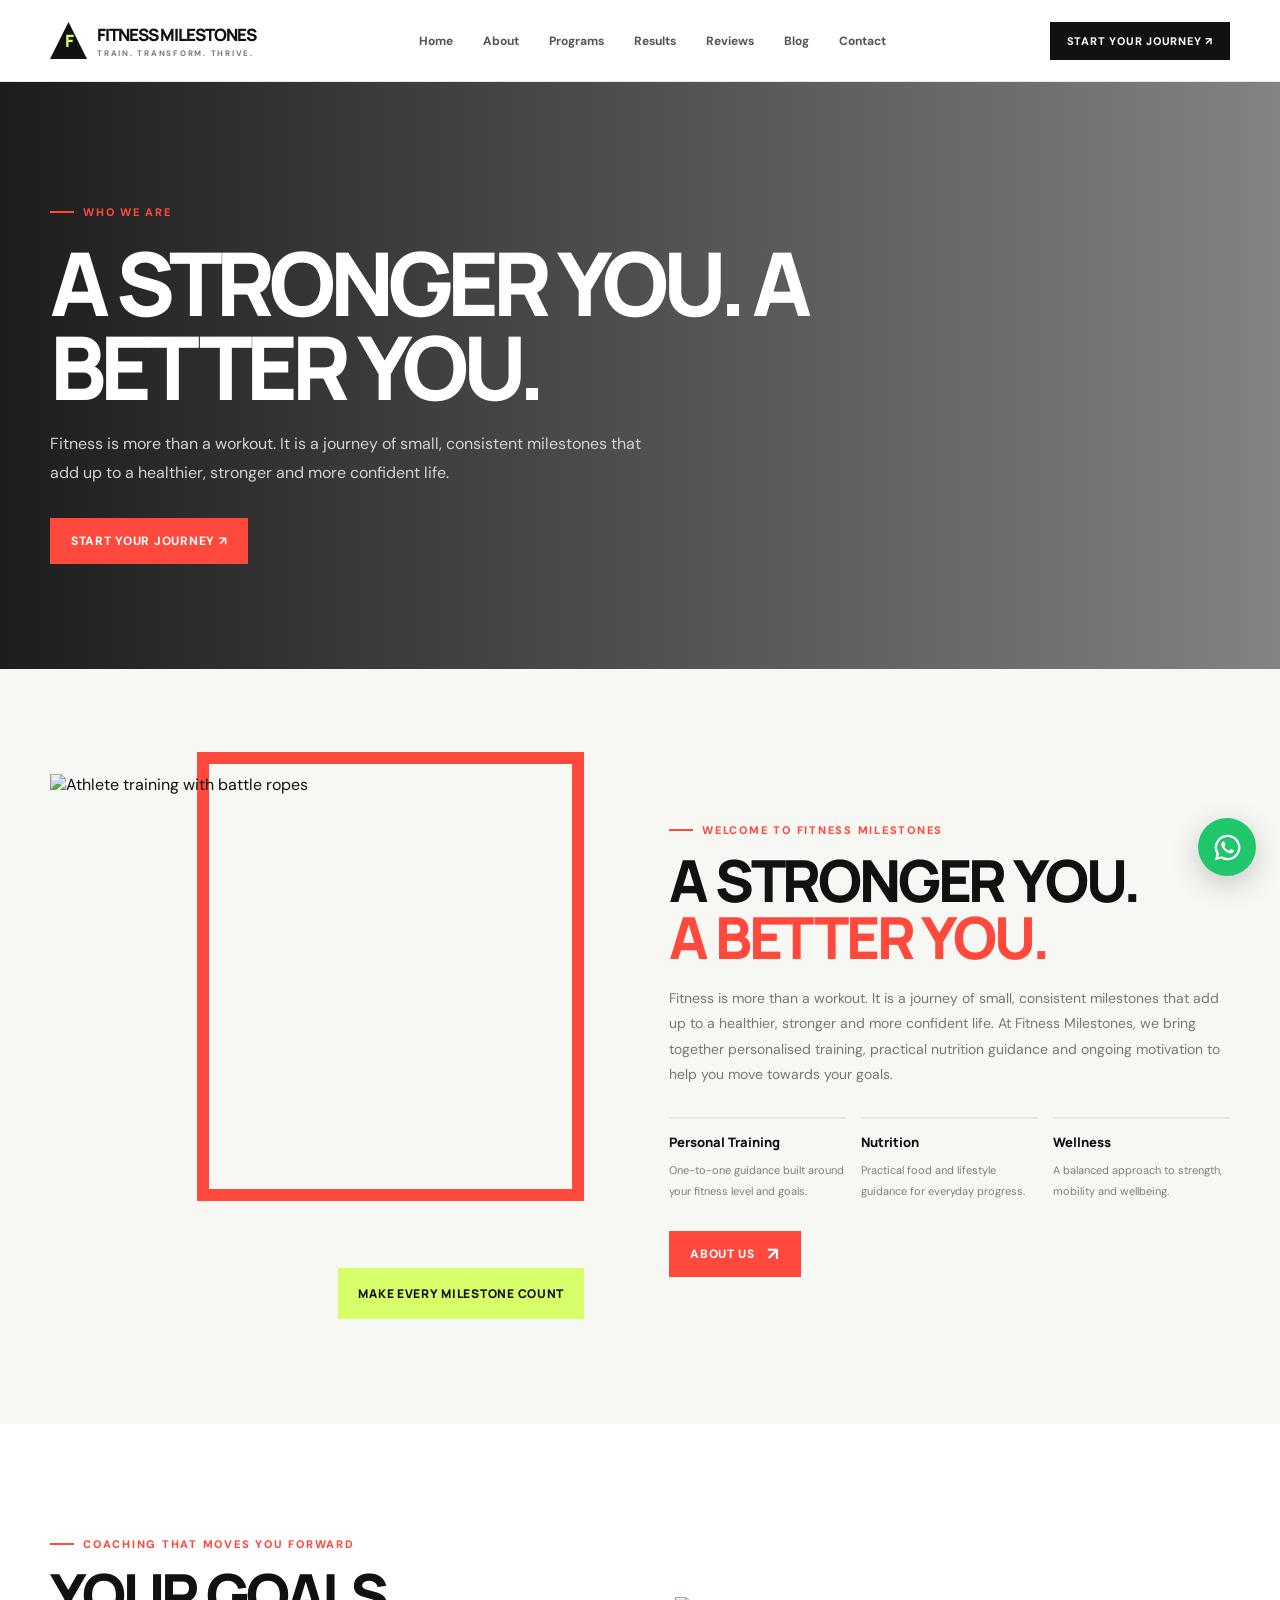
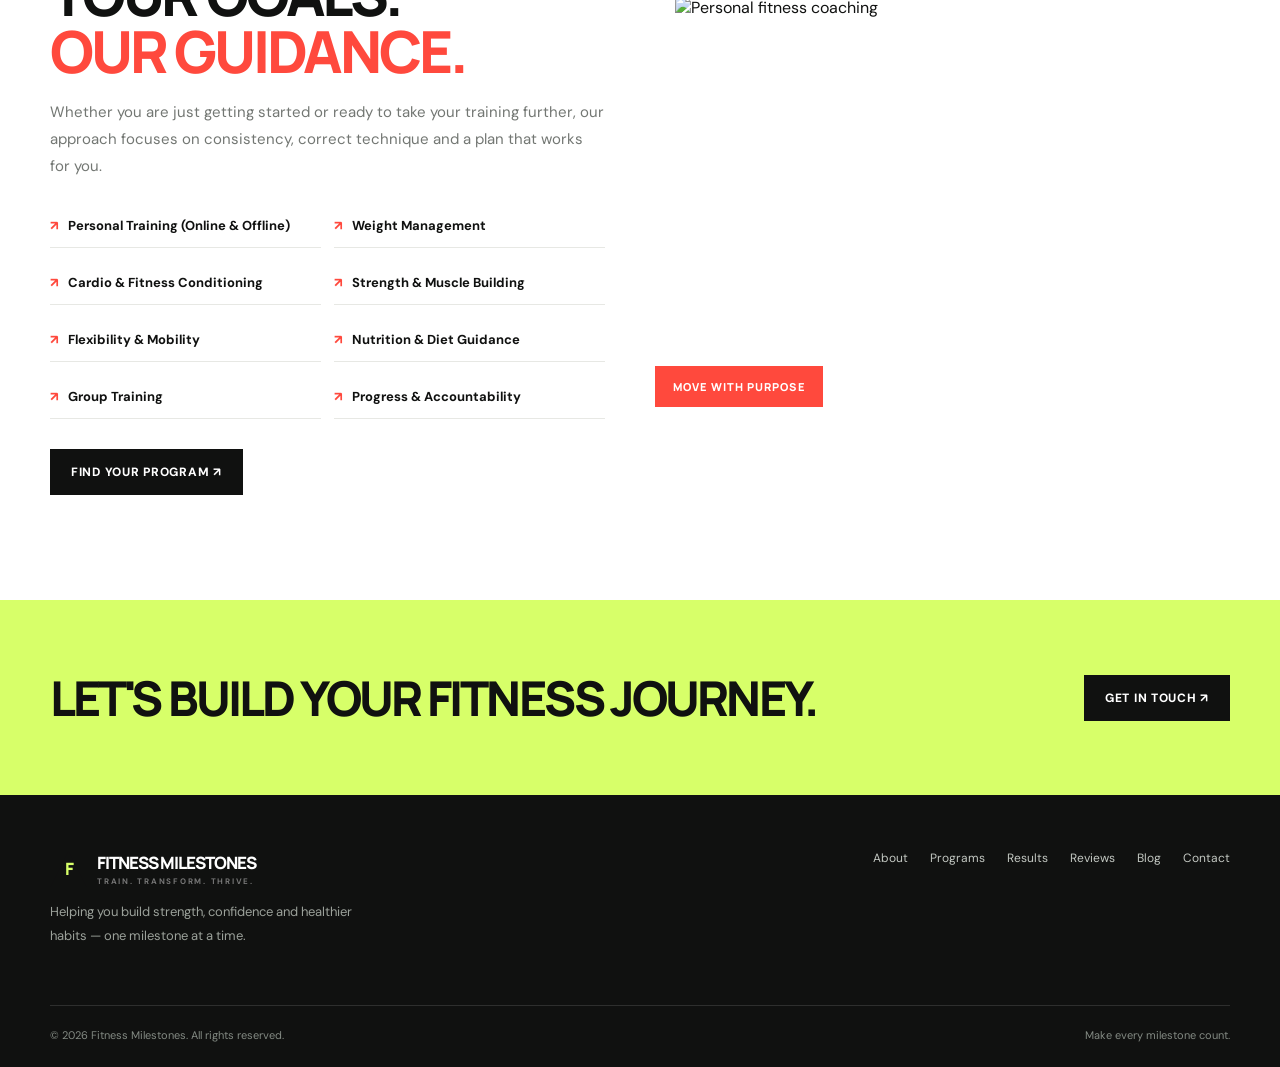
==== about.html @ c601f5fd "Convert Fitness Milestones into a multi-page website" ====
<!doctype html><html lang="en"><head><meta charset="utf-8"><meta name="viewport" content="width=device-width,initial-scale=1"><meta name="theme-color" content="#101110"><meta name="description" content="Get to know Fitness Milestones and our personal approach to fitness coaching."><title>About Us | Fitness Milestones</title><link rel="preconnect" href="https://fonts.googleapis.com"><link rel="preconnect" href="https://fonts.gstatic.com" crossorigin><link href="https://fonts.googleapis.com/css2?family=DM+Sans:wght@400;500;600;700;800&family=Manrope:wght@400;500;600;700;800;900&display=swap" rel="stylesheet"><link rel="stylesheet" href="assets/css/site.css"></head><body><header><div class="wrap nav"><a class="brand" href="index.html"><span class="brand-mark">F</span><span>FITNESS MILESTONES<small>Train. Transform. Thrive.</small></span></a><nav class="navlinks" id="navlinks"><a href="index.html">Home</a><a href="about.html">About</a><a href="programs.html">Programs</a><a href="results.html">Results</a><a href="reviews.html">Reviews</a><a href="blog.html">Blog</a><a href="contact.html">Contact</a></nav><a class="nav-cta" href="contact.html">Start your journey ↗</a><button class="menu" id="menu" aria-label="Open navigation">☰</button></div></header><main><section class="page-hero"><div class="wrap"><span class="eyebrow">Who we are</span><h1>A STRONGER YOU. A BETTER YOU.</h1><p>Fitness is more than a workout. It is a journey of small, consistent milestones that add up to a healthier, stronger and more confident life.</p><a class="btn" href="contact.html">Start your journey ↗</a></div></section><section class="section" id="about"><div class="wrap intro"><div class="photo-stack reveal"><img src="https://images.unsplash.com/photo-1599058945522-28d584b6f0ff?auto=format&fit=crop&w=1000&q=85" alt="Athlete training with battle ropes"><div class="photo-tag">Make every milestone count</div></div><div class="reveal"><span class="eyebrow">Welcome to Fitness Milestones</span><h2 class="section-title">A STRONGER YOU.<br><span>A BETTER YOU.</span></h2><p>Fitness is more than a workout. It is a journey of small, consistent milestones that add up to a healthier, stronger and more confident life. At Fitness Milestones, we bring together personalised training, practical nutrition guidance and ongoing motivation to help you move towards your goals.</p><div class="feature-grid"><div class="feature"><b>Personal Training</b><small>One-to-one guidance built around your fitness level and goals.</small></div><div class="feature"><b>Nutrition</b><small>Practical food and lifestyle guidance for everyday progress.</small></div><div class="feature"><b>Wellness</b><small>A balanced approach to strength, mobility and wellbeing.</small></div></div><a class="btn" href="contact.html">About us <span class="arrow">↗</span></a></div></div></section><section class="section coach"><div class="wrap coach-grid"><div class="reveal"><span class="eyebrow">Coaching that moves you forward</span><h2 class="section-title">YOUR GOALS.<br><span>OUR GUIDANCE.</span></h2><p class="section-copy">Whether you are just getting started or ready to take your training further, our approach focuses on consistency, correct technique and a plan that works for you.</p><ul class="offer-list"><li>Personal Training (Online & Offline)</li><li>Weight Management</li><li>Cardio & Fitness Conditioning</li><li>Strength & Muscle Building</li><li>Flexibility & Mobility</li><li>Nutrition & Diet Guidance</li><li>Group Training</li><li>Progress & Accountability</li></ul><a class="btn dark" href="contact.html">Find your program ↗</a></div><div class="coach-image reveal"><img src="https://images.unsplash.com/photo-1571019613454-1cb2f99b2d8b?auto=format&fit=crop&w=1000&q=85" alt="Personal fitness coaching"></div></div></section><section class="page-cta"><div class="wrap"><h2>LET'S BUILD YOUR FITNESS JOURNEY.</h2><a class="btn dark" href="contact.html">Get in touch ↗</a></div></section></main><footer><div class="wrap"><div class="footer-top"><div class="footer-brand"><a class="brand" href="index.html"><span class="brand-mark">F</span><span>FITNESS MILESTONES<small>Train. Transform. Thrive.</small></span></a><p>Helping you build strength, confidence and healthier habits — one milestone at a time.</p></div><div class="footer-links"><a href="about.html">About</a><a href="programs.html">Programs</a><a href="results.html">Results</a><a href="reviews.html">Reviews</a><a href="blog.html">Blog</a><a href="contact.html">Contact</a></div></div><div class="copyright"><span>© <span id="year"></span> Fitness Milestones. All rights reserved.</span><span>Make every milestone count.</span></div></div></footer><a class="whatsapp" href="https://wa.me/919819451919?text=Hi%20Fitness%20Milestones%2C%20I%27d%20like%20to%20know%20more." target="_blank" rel="noopener" aria-label="Chat on WhatsApp"><svg viewBox="0 0 32 32"><path d="M16 .8A15.1 15.1 0 0 0 3.1 23.8L1 31l7.4-1.9A15.2 15.2 0 1 0 16 .8zm0 27.6a12.4 12.4 0 0 1-6.3-1.7l-.5-.3-4.4 1.1 1.2-4.3-.3-.5A12.4 12.4 0 1 1 16 28.4zm6.8-9.3c-.4-.2-2.2-1.1-2.6-1.2-.3-.1-.6-.2-.8.2-.3.4-1 1.2-1.2 1.5-.2.2-.4.3-.8.1-.4-.2-1.6-.6-3-1.9-1.1-1-1.9-2.2-2.1-2.6-.2-.4 0-.6.2-.8l.6-.7c.2-.2.3-.4.4-.6.1-.2 0-.5 0-.7l-1.2-2.8c-.3-.7-.6-.6-.8-.6h-.7c-.2 0-.7.1-1 .5-.4.4-1.3 1.3-1.3 3.1s1.3 3.6 1.5 3.8c.2.3 2.6 4 6.3 5.6.9.4 1.6.6 2.1.7.9.3 1.7.2 2.3.1.7-.1 2.2-.9 2.5-1.8.3-.9.3-1.6.2-1.8-.1-.2-.4-.3-.8-.5z"/></svg></a><script src="assets/js/site.js"></script></body></html>
---- assets/css/site.css ----
:root{--ink:#101110;--paper:#f7f7f4;--white:#fff;--muted:#777b78;--line:#e7e8e4;--accent:#ff493d;--lime:#d7ff69;--max:1180px}
*{box-sizing:border-box}html{scroll-behavior:smooth;scroll-padding-top:90px}body{margin:0;background:var(--paper);color:var(--ink);font-family:'DM Sans',sans-serif}a{color:inherit;text-decoration:none}button,input,textarea{font:inherit}.wrap{width:min(var(--max),calc(100% - 48px));margin:auto}.eyebrow{display:inline-flex;align-items:center;gap:9px;font-size:11px;font-weight:800;letter-spacing:.16em;text-transform:uppercase;color:var(--accent)}.eyebrow:before{content:'';width:24px;height:2px;background:currentColor}.section{padding:105px 0}.section-title{font:900 clamp(36px,5vw,58px)/.98 Manrope,sans-serif;letter-spacing:-.055em;margin:15px 0 20px}.section-copy{max-width:570px;color:#737773;line-height:1.8;font-size:15px}.btn{display:inline-flex;align-items:center;justify-content:center;gap:12px;padding:15px 21px;background:var(--accent);color:white;font-weight:800;font-size:12px;letter-spacing:.06em;text-transform:uppercase;border:0;transition:.25s;cursor:pointer}.btn:hover{background:#e83227;transform:translateY(-3px);box-shadow:0 12px 28px #ff493d35}.btn.dark{background:var(--ink)}.btn.dark:hover{background:#303330}.btn .arrow{font-size:18px;line-height:0}
header{height:82px;position:sticky;top:0;z-index:20;background:#fffF;border-bottom:1px solid #e8e8e4;backdrop-filter:blur(16px)}.nav{height:100%;display:flex;align-items:center;justify-content:space-between}.brand{display:flex;align-items:center;gap:10px;font:900 17px Manrope;letter-spacing:-.06em}.brand-mark{width:37px;height:37px;background:var(--ink);color:var(--lime);display:grid;place-items:center;font:900 17px Manrope;clip-path:polygon(50% 0,100% 100%,0 100%)}.brand small{display:block;font:700 8px 'DM Sans';letter-spacing:.22em;color:#777;text-transform:uppercase;margin-top:2px}.navlinks{display:flex;align-items:center;gap:30px;font-size:12px;font-weight:700;color:#515651}.navlinks a{transition:.2s}.navlinks a:hover{color:var(--accent)}.nav-cta{padding:12px 17px;background:var(--ink);color:white;font-size:11px;font-weight:800;text-transform:uppercase;letter-spacing:.07em}.menu{display:none;background:none;border:0;font-size:24px}
.hero{min-height:690px;background:var(--ink);color:#fff;position:relative;overflow:hidden;display:flex;align-items:center}.hero:before{content:'';position:absolute;inset:0;background:linear-gradient(90deg,#101110 2%,#101110e8 37%,#10111035 100%),url('https://images.unsplash.com/photo-1534438327276-14e5300c3a48?auto=format&fit=crop&w=2000&q=85') center/cover}.hero:after{content:'MILESTONES';position:absolute;right:-25px;bottom:-55px;font:900 clamp(100px,19vw,260px)/1 Manrope;color:#ffffff0a;letter-spacing:-.09em;pointer-events:none}.hero-inner{position:relative;z-index:1;padding:100px 0;max-width:760px}.hero .eyebrow{color:var(--lime)}.hero h1{font:900 clamp(52px,8vw,96px)/.92 Manrope;letter-spacing:-.075em;margin:25px 0}.hero h1 span{color:var(--accent)}.hero p{max-width:500px;color:#c4c8c2;line-height:1.8;font-size:16px}.hero-actions{display:flex;gap:14px;align-items:center;margin-top:35px}.outline-btn{border:1px solid #ffffff70;padding:14px 19px;font-size:12px;font-weight:800;text-transform:uppercase;letter-spacing:.06em}.hero-note{display:flex;align-items:center;gap:13px;margin-top:65px;color:#b7bcb6;font-size:11px;letter-spacing:.08em;text-transform:uppercase}.hero-note b{color:var(--lime);font-size:22px}
.intro{display:grid;grid-template-columns:1fr 1.05fr;gap:85px;align-items:center}.photo-stack{position:relative;padding:0 35px 35px 0}.photo-stack:before{content:'';position:absolute;right:0;top:-22px;width:68%;height:78%;border:12px solid var(--accent)}.photo-stack img{position:relative;width:100%;height:510px;object-fit:cover;display:block}.photo-tag{position:absolute;bottom:0;right:0;background:var(--lime);padding:17px 20px;font:900 12px Manrope;text-transform:uppercase;letter-spacing:.06em}.intro h2 span,.section-title span{color:var(--accent)}.intro p{color:#747975;line-height:1.8;font-size:14px}.feature-grid{display:grid;grid-template-columns:repeat(3,1fr);gap:15px;margin:30px 0}.feature{border-top:2px solid var(--line);padding-top:14px}.feature b{display:block;font:800 13px Manrope;margin-bottom:7px}.feature small{color:#7b807b;line-height:1.6;font-size:11px}
.coach{background:#fff}.coach-grid{display:grid;grid-template-columns:1fr 1fr;gap:70px;align-items:center}.coach-image{height:430px;position:relative}.coach-image img{width:100%;height:100%;object-fit:cover}.coach-image:after{content:'MOVE WITH PURPOSE';position:absolute;bottom:20px;left:-20px;background:var(--accent);color:white;padding:13px 18px;font:800 11px Manrope;letter-spacing:.1em}.offer-list{list-style:none;padding:0;margin:24px 0 30px;display:grid;grid-template-columns:1fr 1fr;gap:13px}.offer-list li{font-size:13px;font-weight:700;padding:13px 0;border-bottom:1px solid var(--line)}.offer-list li:before{content:'↗';color:var(--accent);font-weight:900;margin-right:9px}
.programs{background:var(--ink);color:white;position:relative;overflow:hidden}.programs:before{content:'TRAIN';position:absolute;right:-30px;top:0;font:900 220px Manrope;color:#ffffff06}.program-head{text-align:center;position:relative}.program-head .section-copy{margin:0 auto;color:#9da39d}.program-grid{display:grid;grid-template-columns:repeat(3,1fr);gap:18px;margin-top:55px;position:relative}.program-card{min-height:390px;position:relative;overflow:hidden;background:#242724}.program-card img{width:100%;height:100%;position:absolute;inset:0;object-fit:cover;opacity:.62;transition:.5s}.program-card:hover img{transform:scale(1.06);opacity:.78}.program-card:after{content:'';position:absolute;inset:0;background:linear-gradient(0deg,#080908 0%,#080908d9 33%,transparent 80%)}.program-info{position:absolute;z-index:1;bottom:0;padding:27px}.program-no{font:900 34px Manrope;color:#ffffff65}.program-info h3{font:900 19px Manrope;letter-spacing:-.04em;margin:5px 0 12px}.program-info p{color:#c3c8c2;font-size:12px;line-height:1.7;margin:0}.program-info .tag{font-size:9px;color:var(--lime);font-weight:900;letter-spacing:.13em;text-transform:uppercase}
.stats{background:var(--lime);padding:30px 0}.stats-grid{display:grid;grid-template-columns:repeat(3,1fr);text-align:center}.stat{border-right:1px solid #9ebd4a}.stat:last-child{border:0}.stat strong{font:900 clamp(32px,4vw,48px) Manrope;letter-spacing:-.06em}.stat span{display:block;font-size:11px;font-weight:800;text-transform:uppercase;letter-spacing:.08em;margin-top:3px}
.transform{display:grid;grid-template-columns:1fr 1fr;gap:70px;align-items:center}.transform-image{height:350px;overflow:hidden}.transform-image img{width:100%;height:100%;object-fit:cover}.progress{margin-top:28px}.progress-row{margin:18px 0}.progress-row div:first-child{display:flex;justify-content:space-between;font-size:12px;font-weight:800;margin-bottom:8px}.bar{height:6px;background:#e5e7e1}.bar i{display:block;height:100%;background:var(--accent);width:var(--w)}
.testimonials{background:#151715;color:white}.review-layout{display:grid;grid-template-columns:.85fr 1.15fr;gap:80px;align-items:center}.review-card{background:#f8f8f5;color:var(--ink);padding:35px;max-width:570px;position:relative;box-shadow:14px 14px 0 #ff493d25}.stars{color:var(--accent);letter-spacing:4px;font-size:15px}.review-card blockquote{font:600 17px/1.7 Manrope;margin:22px 0}.review-card strong{font:900 12px Manrope;text-transform:uppercase}.review-card small{display:block;color:#828782;margin-top:5px}
.insights{background:#fff}.insight-grid{display:grid;grid-template-columns:repeat(3,1fr);gap:22px;margin-top:45px}.insight{border:1px solid var(--line);background:white;transition:.25s}.insight:hover{transform:translateY(-6px);box-shadow:0 18px 40px #171a1712}.insight img{width:100%;height:205px;object-fit:cover}.insight-content{padding:22px}.insight-content span{font-size:9px;color:var(--accent);font-weight:900;letter-spacing:.12em;text-transform:uppercase}.insight-content h3{font:800 17px/1.35 Manrope;margin:12px 0}.insight-content p{font-size:12px;line-height:1.7;color:#777d77}
.contact{background:#f0f1ec}.contact-grid{display:grid;grid-template-columns:1fr 1fr;gap:75px}.contact-form{display:grid;gap:12px;margin-top:25px}.contact-form input,.contact-form textarea{width:100%;border:1px solid #dfe1da;background:transparent;padding:15px 14px;outline:none;font-size:13px}.contact-form input:focus,.contact-form textarea:focus{border-color:var(--accent)}.contact-form textarea{min-height:120px;resize:vertical}.contact-details{display:grid;gap:13px;margin-top:28px}.contact-item{display:flex;align-items:center;gap:16px;background:#fff;padding:18px}.contact-icon{width:38px;height:38px;background:#fff0ed;color:var(--accent);display:grid;place-items:center;font-size:18px}.contact-item b{font:800 12px Manrope;display:block}.contact-item small{color:#777d77;font-size:12px;display:block;margin-top:4px}
footer{background:#101110;color:white;padding:55px 0 25px}.footer-top{display:flex;justify-content:space-between;gap:30px;align-items:flex-start;padding-bottom:45px}.footer-brand p{max-width:320px;color:#9ba19a;font-size:13px;line-height:1.8}.footer-links{display:flex;gap:22px;flex-wrap:wrap;font-size:12px;color:#c3c8c2}.copyright{border-top:1px solid #ffffff20;padding-top:22px;color:#838a83;font-size:11px;display:flex;justify-content:space-between}
.whatsapp{position:fixed;right:24px;bottom:24px;z-index:30;width:58px;height:58px;border-radius:50%;display:grid;place-items:center;background:#20c66b;color:white;box-shadow:0 8px 30px #0003;transition:.25s}.whatsapp:hover{transform:translateY(-5px) scale(1.04)}.whatsapp svg{width:27px;height:27px;fill:currentColor}
.reveal{opacity:0;transform:translateY(24px);transition:opacity .7s ease,transform .7s ease}.reveal.visible{opacity:1;transform:none}
@media(max-width:850px){.navlinks{display:none;position:absolute;top:81px;left:0;right:0;background:white;padding:25px;flex-direction:column;align-items:flex-start;border-bottom:1px solid var(--line)}.navlinks.open{display:flex}.menu{display:block}.nav-cta{display:none}.hero{min-height:620px}.intro,.coach-grid,.transform,.review-layout,.contact-grid{grid-template-columns:1fr;gap:45px}.intro{gap:55px}.photo-stack{max-width:550px}.photo-stack img{height:420px}.coach-image{height:360px}.program-grid{grid-template-columns:1fr 1fr}.program-card:last-child{grid-column:span 2;min-height:300px}.review-layout{gap:35px}.footer-top{flex-direction:column}}
@media(max-width:560px){.wrap{width:min(100% - 36px,var(--max))}.section{padding:75px 0}.hero-inner{padding:80px 0}.hero h1{font-size:54px}.hero-actions{align-items:stretch;flex-direction:column;max-width:250px}.hero-note{margin-top:45px}.photo-stack img{height:350px}.feature-grid{gap:10px}.feature small{font-size:10px}.offer-list{grid-template-columns:1fr}.program-grid,.insight-grid{grid-template-columns:1fr}.program-card,.program-card:last-child{grid-column:auto;min-height:340px}.stats-grid{gap:8px}.stat strong{font-size:30px}.stat span{font-size:8px;line-height:1.4}.transform-image{height:270px}.review-card{padding:25px}.footer-links{gap:15px}.copyright{gap:10px;flex-direction:column}}
@media(prefers-reduced-motion:reduce){html{scroll-behavior:auto}*,*:before,*:after{transition:none!important;animation:none!important}.reveal{opacity:1;transform:none}}

.page-hero{background:linear-gradient(90deg,#101110f2,#10111080),url('https://images.unsplash.com/photo-1534438327276-14e5300c3a48?auto=format&fit=crop&w=2000&q=85') center/cover;color:white;padding:115px 0 105px}.page-hero h1{font:900 clamp(48px,8vw,88px)/.95 Manrope;letter-spacing:-.07em;max-width:850px;margin:22px 0}.page-hero p{max-width:620px;color:#d0d4ce;line-height:1.8;margin-bottom:30px}.page-intro{padding-bottom:35px}.article-body{max-width:850px;margin:auto;color:#626862;line-height:1.9}.article-body h2,.article-body h3{font-family:Manrope;color:var(--ink)}.article-body img{width:100%;max-height:460px;object-fit:cover;margin:25px 0}.blog-detail{background:#fff;padding:25px}.program-detail{display:grid;grid-template-columns:1fr 1fr;gap:30px;align-items:center;padding:35px 0;border-bottom:1px solid var(--line)}.program-detail img{width:100%;height:290px;object-fit:cover}.program-detail h3{font:900 26px Manrope}.review-grid{display:grid;grid-template-columns:repeat(2,1fr);gap:22px}.review-grid .review-card{max-width:none}.page-cta{background:var(--lime);padding:65px 0}.page-cta .wrap{display:flex;justify-content:space-between;align-items:center;gap:30px}.page-cta h2{font:900 clamp(30px,4vw,48px) Manrope;letter-spacing:-.06em;margin:0}@media(max-width:650px){.program-detail,.review-grid{grid-template-columns:1fr}.page-cta .wrap{align-items:flex-start;flex-direction:column}.page-hero{padding:85px 0}}
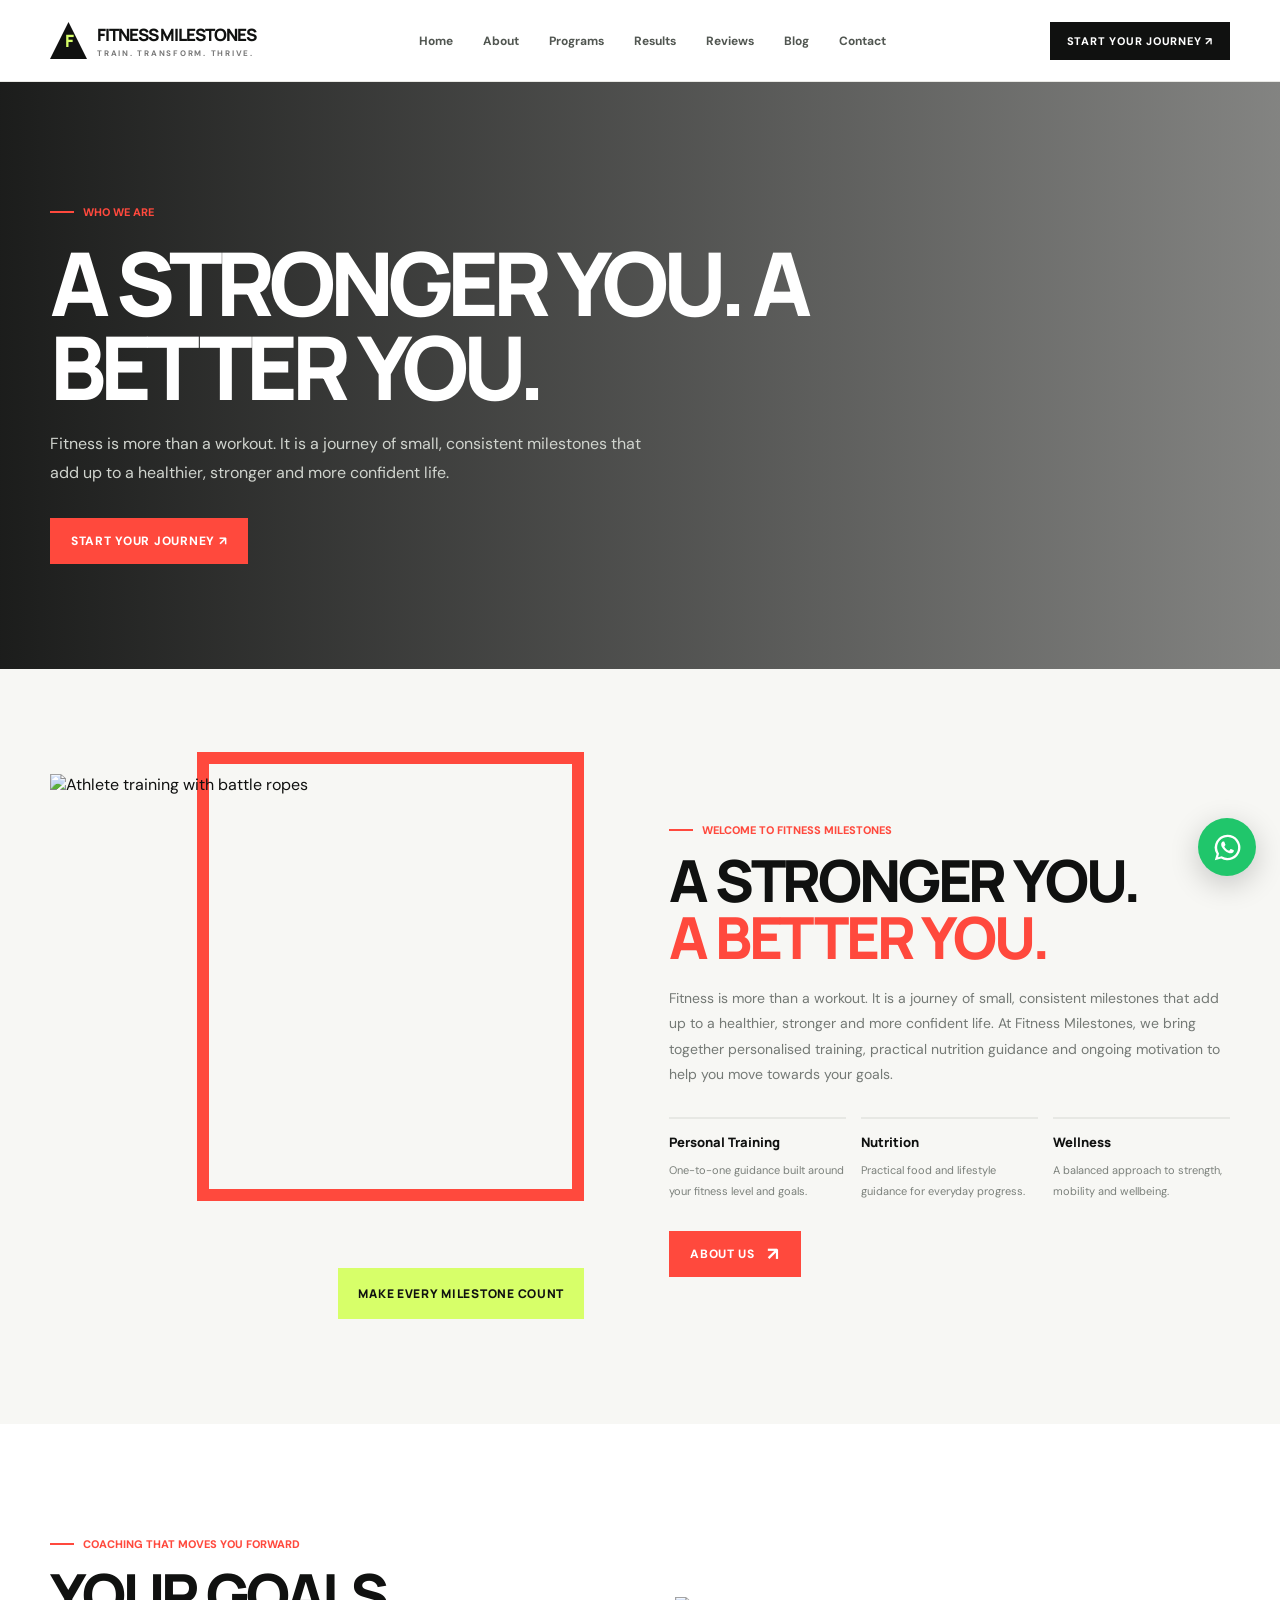
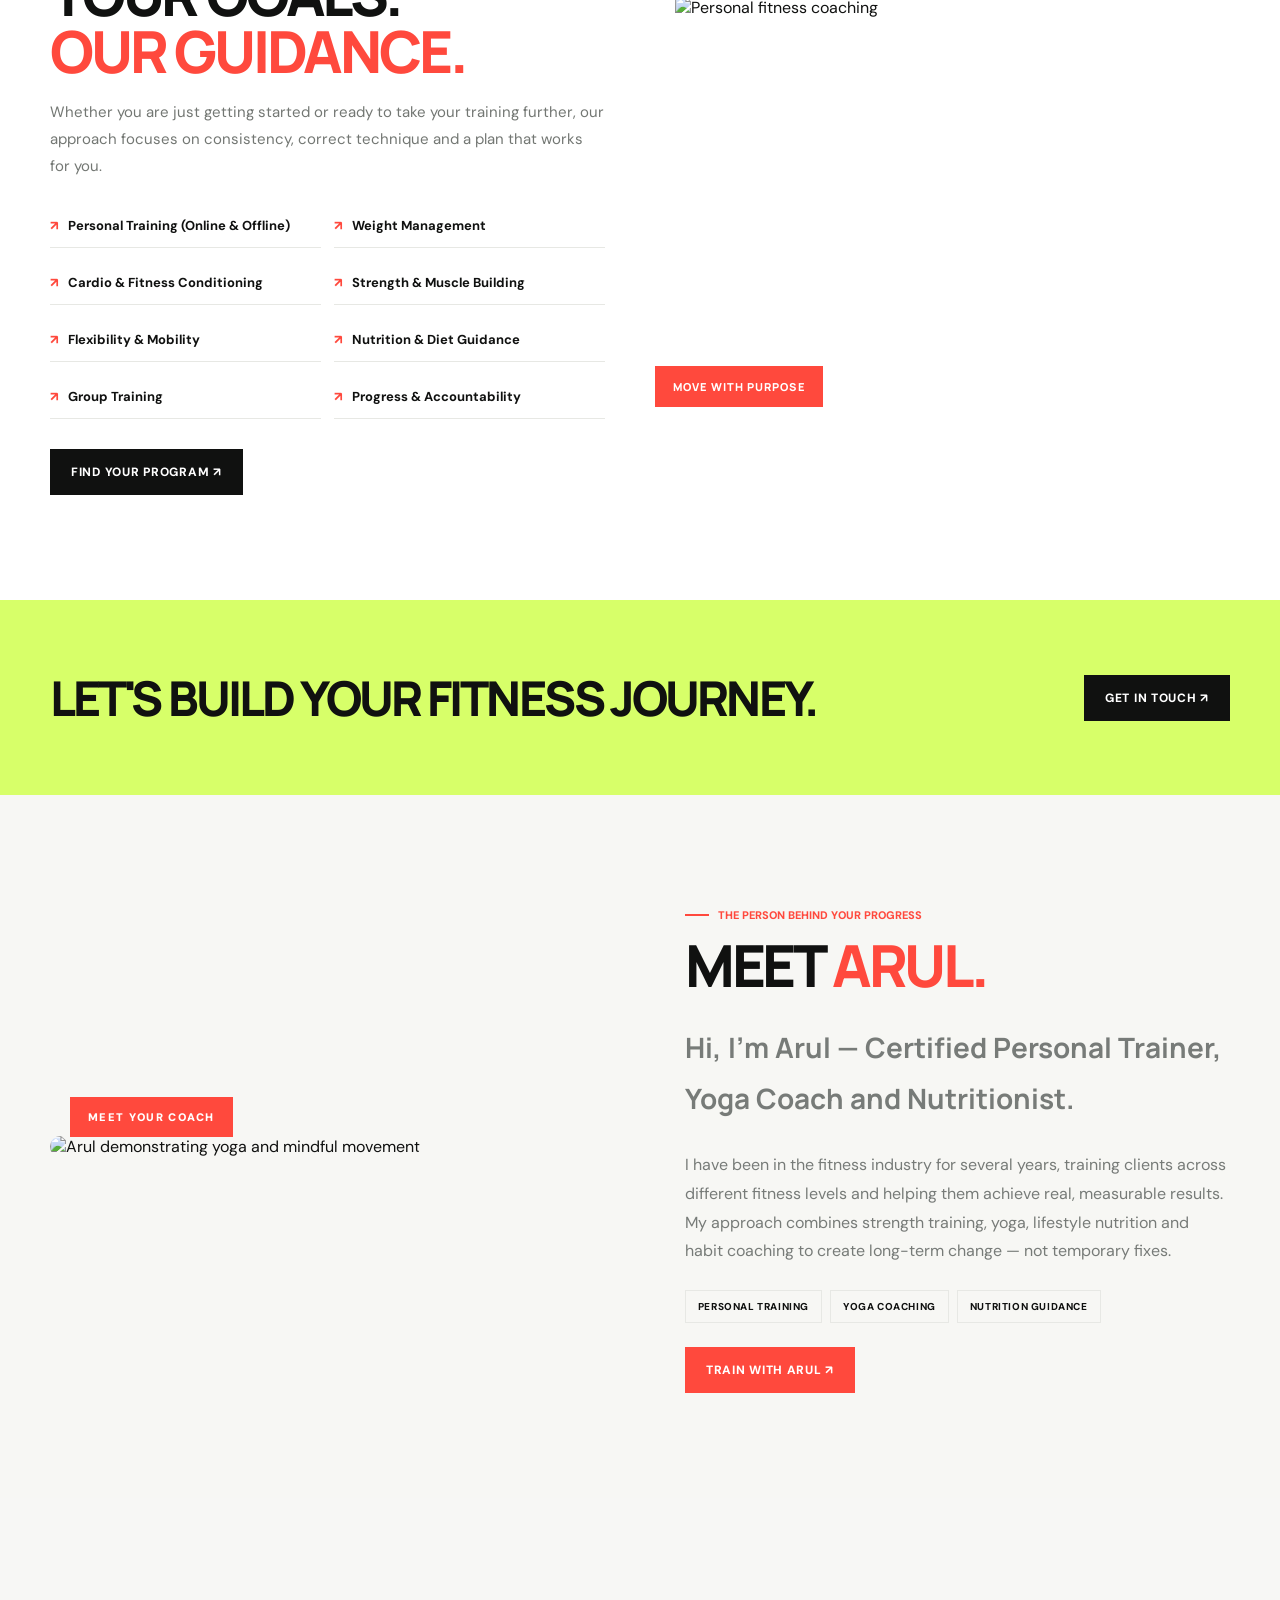
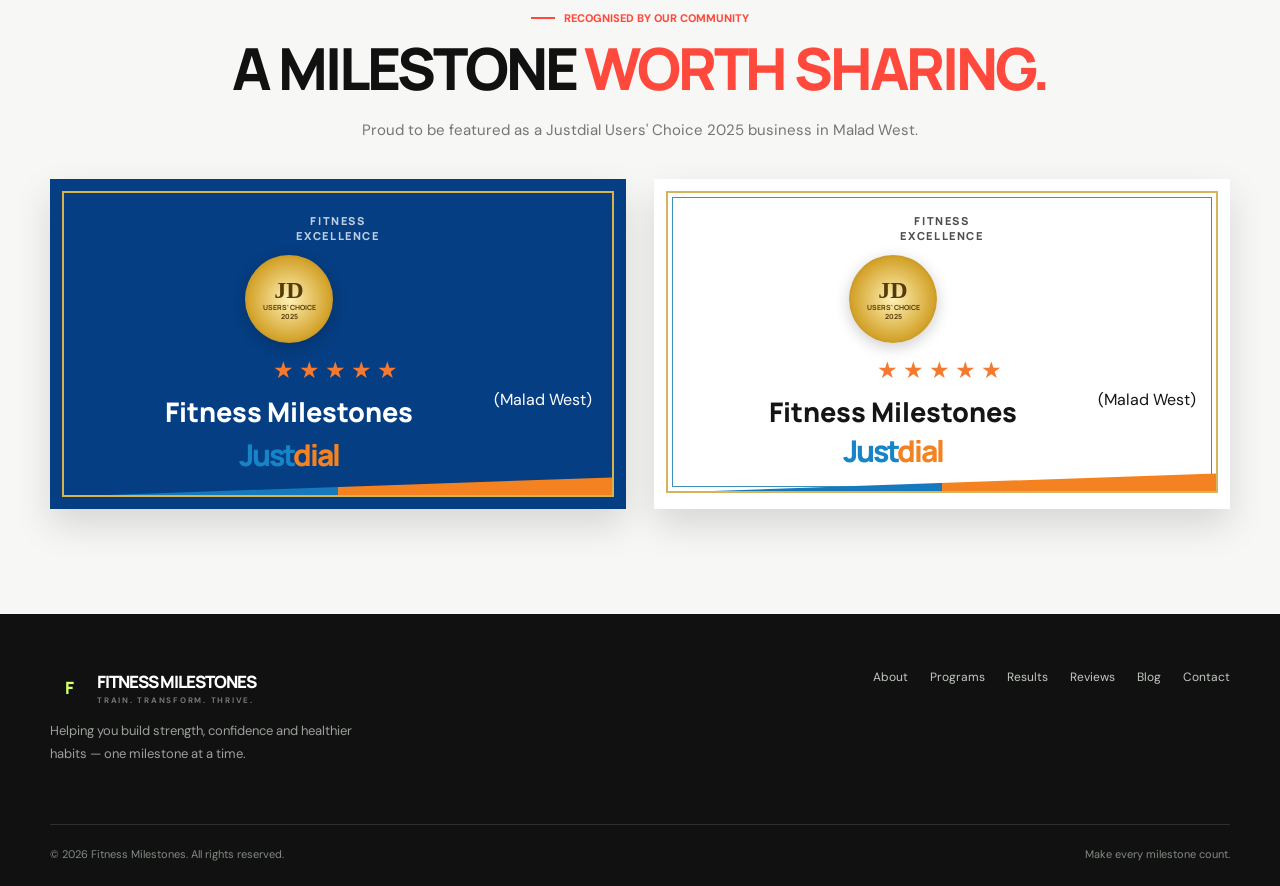
==== commit a77d7e2f: "Add motion effects, founder profile, review carousel and Justdial recognition" ====
--- a/about.html
+++ b/about.html
@@ -1 +1 @@
-<!doctype html><html lang="en"><head><meta charset="utf-8"><meta name="viewport" content="width=device-width,initial-scale=1"><meta name="theme-color" content="#101110"><meta name="description" content="Get to know Fitness Milestones and our personal approach to fitness coaching."><title>About Us | Fitness Milestones</title><link rel="preconnect" href="https://fonts.googleapis.com"><link rel="preconnect" href="https://fonts.gstatic.com" crossorigin><link href="https://fonts.googleapis.com/css2?family=DM+Sans:wght@400;500;600;700;800&family=Manrope:wght@400;500;600;700;800;900&display=swap" rel="stylesheet"><link rel="stylesheet" href="assets/css/site.css"></head><body><header><div class="wrap nav"><a class="brand" href="index.html"><span class="brand-mark">F</span><span>FITNESS MILESTONES<small>Train. Transform. Thrive.</small></span></a><nav class="navlinks" id="navlinks"><a href="index.html">Home</a><a href="about.html">About</a><a href="programs.html">Programs</a><a href="results.html">Results</a><a href="reviews.html">Reviews</a><a href="blog.html">Blog</a><a href="contact.html">Contact</a></nav><a class="nav-cta" href="contact.html">Start your journey ↗</a><button class="menu" id="menu" aria-label="Open navigation">☰</button></div></header><main><section class="page-hero"><div class="wrap"><span class="eyebrow">Who we are</span><h1>A STRONGER YOU. A BETTER YOU.</h1><p>Fitness is more than a workout. It is a journey of small, consistent milestones that add up to a healthier, stronger and more confident life.</p><a class="btn" href="contact.html">Start your journey ↗</a></div></section><section class="section" id="about"><div class="wrap intro"><div class="photo-stack reveal"><img src="https://images.unsplash.com/photo-1599058945522-28d584b6f0ff?auto=format&fit=crop&w=1000&q=85" alt="Athlete training with battle ropes"><div class="photo-tag">Make every milestone count</div></div><div class="reveal"><span class="eyebrow">Welcome to Fitness Milestones</span><h2 class="section-title">A STRONGER YOU.<br><span>A BETTER YOU.</span></h2><p>Fitness is more than a workout. It is a journey of small, consistent milestones that add up to a healthier, stronger and more confident life. At Fitness Milestones, we bring together personalised training, practical nutrition guidance and ongoing motivation to help you move towards your goals.</p><div class="feature-grid"><div class="feature"><b>Personal Training</b><small>One-to-one guidance built around your fitness level and goals.</small></div><div class="feature"><b>Nutrition</b><small>Practical food and lifestyle guidance for everyday progress.</small></div><div class="feature"><b>Wellness</b><small>A balanced approach to strength, mobility and wellbeing.</small></div></div><a class="btn" href="contact.html">About us <span class="arrow">↗</span></a></div></div></section><section class="section coach"><div class="wrap coach-grid"><div class="reveal"><span class="eyebrow">Coaching that moves you forward</span><h2 class="section-title">YOUR GOALS.<br><span>OUR GUIDANCE.</span></h2><p class="section-copy">Whether you are just getting started or ready to take your training further, our approach focuses on consistency, correct technique and a plan that works for you.</p><ul class="offer-list"><li>Personal Training (Online & Offline)</li><li>Weight Management</li><li>Cardio & Fitness Conditioning</li><li>Strength & Muscle Building</li><li>Flexibility & Mobility</li><li>Nutrition & Diet Guidance</li><li>Group Training</li><li>Progress & Accountability</li></ul><a class="btn dark" href="contact.html">Find your program ↗</a></div><div class="coach-image reveal"><img src="https://images.unsplash.com/photo-1571019613454-1cb2f99b2d8b?auto=format&fit=crop&w=1000&q=85" alt="Personal fitness coaching"></div></div></section><section class="page-cta"><div class="wrap"><h2>LET'S BUILD YOUR FITNESS JOURNEY.</h2><a class="btn dark" href="contact.html">Get in touch ↗</a></div></section></main><footer><div class="wrap"><div class="footer-top"><div class="footer-brand"><a class="brand" href="index.html"><span class="brand-mark">F</span><span>FITNESS MILESTONES<small>Train. Transform. Thrive.</small></span></a><p>Helping you build strength, confidence and healthier habits — one milestone at a time.</p></div><div class="footer-links"><a href="about.html">About</a><a href="programs.html">Programs</a><a href="results.html">Results</a><a href="reviews.html">Reviews</a><a href="blog.html">Blog</a><a href="contact.html">Contact</a></div></div><div class="copyright"><span>© <span id="year"></span> Fitness Milestones. All rights reserved.</span><span>Make every milestone count.</span></div></div></footer><a class="whatsapp" href="https://wa.me/919819451919?text=Hi%20Fitness%20Milestones%2C%20I%27d%20like%20to%20know%20more." target="_blank" rel="noopener" aria-label="Chat on WhatsApp"><svg viewBox="0 0 32 32"><path d="M16 .8A15.1 15.1 0 0 0 3.1 23.8L1 31l7.4-1.9A15.2 15.2 0 1 0 16 .8zm0 27.6a12.4 12.4 0 0 1-6.3-1.7l-.5-.3-4.4 1.1 1.2-4.3-.3-.5A12.4 12.4 0 1 1 16 28.4zm6.8-9.3c-.4-.2-2.2-1.1-2.6-1.2-.3-.1-.6-.2-.8.2-.3.4-1 1.2-1.2 1.5-.2.2-.4.3-.8.1-.4-.2-1.6-.6-3-1.9-1.1-1-1.9-2.2-2.1-2.6-.2-.4 0-.6.2-.8l.6-.7c.2-.2.3-.4.4-.6.1-.2 0-.5 0-.7l-1.2-2.8c-.3-.7-.6-.6-.8-.6h-.7c-.2 0-.7.1-1 .5-.4.4-1.3 1.3-1.3 3.1s1.3 3.6 1.5 3.8c.2.3 2.6 4 6.3 5.6.9.4 1.6.6 2.1.7.9.3 1.7.2 2.3.1.7-.1 2.2-.9 2.5-1.8.3-.9.3-1.6.2-1.8-.1-.2-.4-.3-.8-.5z"/></svg></a><script src="assets/js/site.js"></script></body></html>+<!doctype html><html lang="en"><head><meta charset="utf-8"><meta name="viewport" content="width=device-width,initial-scale=1"><meta name="theme-color" content="#101110"><meta name="description" content="Get to know Fitness Milestones and our personal approach to fitness coaching."><title>About Us | Fitness Milestones</title><link rel="preconnect" href="https://fonts.googleapis.com"><link rel="preconnect" href="https://fonts.gstatic.com" crossorigin><link href="https://fonts.googleapis.com/css2?family=DM+Sans:wght@400;500;600;700;800&family=Manrope:wght@400;500;600;700;800;900&display=swap" rel="stylesheet"><link rel="stylesheet" href="assets/css/site.css"></head><body><header><div class="wrap nav"><a class="brand" href="index.html"><span class="brand-mark">F</span><span>FITNESS MILESTONES<small>Train. Transform. Thrive.</small></span></a><nav class="navlinks" id="navlinks"><a href="index.html">Home</a><a href="about.html">About</a><a href="programs.html">Programs</a><a href="results.html">Results</a><a href="reviews.html">Reviews</a><a href="blog.html">Blog</a><a href="contact.html">Contact</a></nav><a class="nav-cta" href="contact.html">Start your journey ↗</a><button class="menu" id="menu" aria-label="Open navigation">☰</button></div></header><main><section class="page-hero"><div class="wrap"><span class="eyebrow">Who we are</span><h1>A STRONGER YOU. A BETTER YOU.</h1><p>Fitness is more than a workout. It is a journey of small, consistent milestones that add up to a healthier, stronger and more confident life.</p><a class="btn" href="contact.html">Start your journey ↗</a></div></section><section class="section" id="about"><div class="wrap intro"><div class="photo-stack reveal"><img src="https://images.unsplash.com/photo-1599058945522-28d584b6f0ff?auto=format&fit=crop&w=1000&q=85" alt="Athlete training with battle ropes"><div class="photo-tag">Make every milestone count</div></div><div class="reveal"><span class="eyebrow">Welcome to Fitness Milestones</span><h2 class="section-title">A STRONGER YOU.<br><span>A BETTER YOU.</span></h2><p>Fitness is more than a workout. It is a journey of small, consistent milestones that add up to a healthier, stronger and more confident life. At Fitness Milestones, we bring together personalised training, practical nutrition guidance and ongoing motivation to help you move towards your goals.</p><div class="feature-grid"><div class="feature"><b>Personal Training</b><small>One-to-one guidance built around your fitness level and goals.</small></div><div class="feature"><b>Nutrition</b><small>Practical food and lifestyle guidance for everyday progress.</small></div><div class="feature"><b>Wellness</b><small>A balanced approach to strength, mobility and wellbeing.</small></div></div><a class="btn" href="contact.html">About us <span class="arrow">↗</span></a></div></div></section><section class="section coach"><div class="wrap coach-grid"><div class="reveal"><span class="eyebrow">Coaching that moves you forward</span><h2 class="section-title">YOUR GOALS.<br><span>OUR GUIDANCE.</span></h2><p class="section-copy">Whether you are just getting started or ready to take your training further, our approach focuses on consistency, correct technique and a plan that works for you.</p><ul class="offer-list"><li>Personal Training (Online & Offline)</li><li>Weight Management</li><li>Cardio & Fitness Conditioning</li><li>Strength & Muscle Building</li><li>Flexibility & Mobility</li><li>Nutrition & Diet Guidance</li><li>Group Training</li><li>Progress & Accountability</li></ul><a class="btn dark" href="contact.html">Find your program ↗</a></div><div class="coach-image reveal"><img src="https://images.unsplash.com/photo-1571019613454-1cb2f99b2d8b?auto=format&fit=crop&w=1000&q=85" alt="Personal fitness coaching"></div></div></section><section class="page-cta"><div class="wrap"><h2>LET'S BUILD YOUR FITNESS JOURNEY.</h2><a class="btn dark" href="contact.html">Get in touch ↗</a></div></section><section class="section founder-section"><div class="wrap founder-grid"><div class="founder-photo reveal"><img src="https://images.unsplash.com/photo-1544367567-0f2fcb009e0b?auto=format&fit=crop&w=1100&q=85" alt="Arul demonstrating yoga and mindful movement"><span class="founder-stamp">MEET YOUR COACH</span></div><div class="reveal"><span class="eyebrow">The person behind your progress</span><h2 class="section-title">MEET <span>ARUL.</span></h2><p class="founder-lead">Hi, I’m Arul — Certified Personal Trainer, Yoga Coach and Nutritionist.</p><p>I have been in the fitness industry for several years, training clients across different fitness levels and helping them achieve real, measurable results. My approach combines strength training, yoga, lifestyle nutrition and habit coaching to create long-term change — not temporary fixes.</p><div class="founder-credentials"><span>PERSONAL TRAINING</span><span>YOGA COACHING</span><span>NUTRITION GUIDANCE</span></div><a class="btn" href="contact.html">Train with Arul ↗</a></div></div></section><section class="section recognition-section"><div class="wrap"><div class="recognition-heading reveal"><span class="eyebrow">Recognised by our community</span><h2 class="section-title">A MILESTONE <span>WORTH SHARING.</span></h2><p class="section-copy">Proud to be featured as a Justdial Users' Choice 2025 business in Malad West.</p></div><div class="award-grid"><article class="award-card award-blue reveal"><div class="award-inner"><div class="award-person">FITNESS<br>EXCELLENCE</div><div class="award-seal">JD<small>USERS' CHOICE<br>2025</small></div><div class="award-stars">★★★★★</div><h3>Fitness Milestones</h3><p>(Malad West)</p><b class="justdial">Just<span>dial</span></b></div></article><article class="award-card award-white reveal"><div class="award-inner"><div class="award-person">FITNESS<br>EXCELLENCE</div><div class="award-seal">JD<small>USERS' CHOICE<br>2025</small></div><div class="award-stars">★★★★★</div><h3>Fitness Milestones</h3><p>(Malad West)</p><b class="justdial">Just<span>dial</span></b></div></article></div></div></section></main><footer><div class="wrap"><div class="footer-top"><div class="footer-brand"><a class="brand" href="index.html"><span class="brand-mark">F</span><span>FITNESS MILESTONES<small>Train. Transform. Thrive.</small></span></a><p>Helping you build strength, confidence and healthier habits — one milestone at a time.</p></div><div class="footer-links"><a href="about.html">About</a><a href="programs.html">Programs</a><a href="results.html">Results</a><a href="reviews.html">Reviews</a><a href="blog.html">Blog</a><a href="contact.html">Contact</a></div></div><div class="copyright"><span>© <span id="year"></span> Fitness Milestones. All rights reserved.</span><span>Make every milestone count.</span></div></div></footer><a class="whatsapp" href="https://wa.me/919819451919?text=Hi%20Fitness%20Milestones%2C%20I%27d%20like%20to%20know%20more." target="_blank" rel="noopener" aria-label="Chat on WhatsApp"><svg viewBox="0 0 32 32"><path d="M16 .8A15.1 15.1 0 0 0 3.1 23.8L1 31l7.4-1.9A15.2 15.2 0 1 0 16 .8zm0 27.6a12.4 12.4 0 0 1-6.3-1.7l-.5-.3-4.4 1.1 1.2-4.3-.3-.5A12.4 12.4 0 1 1 16 28.4zm6.8-9.3c-.4-.2-2.2-1.1-2.6-1.2-.3-.1-.6-.2-.8.2-.3.4-1 1.2-1.2 1.5-.2.2-.4.3-.8.1-.4-.2-1.6-.6-3-1.9-1.1-1-1.9-2.2-2.1-2.6-.2-.4 0-.6.2-.8l.6-.7c.2-.2.3-.4.4-.6.1-.2 0-.5 0-.7l-1.2-2.8c-.3-.7-.6-.6-.8-.6h-.7c-.2 0-.7.1-1 .5-.4.4-1.3 1.3-1.3 3.1s1.3 3.6 1.5 3.8c.2.3 2.6 4 6.3 5.6.9.4 1.6.6 2.1.7.9.3 1.7.2 2.3.1.7-.1 2.2-.9 2.5-1.8.3-.9.3-1.6.2-1.8-.1-.2-.4-.3-.8-.5z"/></svg></a><script src="assets/js/site.js"></script></body></html>
--- a/assets/css/site.css
+++ b/assets/css/site.css
@@ -18,4 +18,6 @@
 @media(max-width:560px){.wrap{width:min(100% - 36px,var(--max))}.section{padding:75px 0}.hero-inner{padding:80px 0}.hero h1{font-size:54px}.hero-actions{align-items:stretch;flex-direction:column;max-width:250px}.hero-note{margin-top:45px}.photo-stack img{height:350px}.feature-grid{gap:10px}.feature small{font-size:10px}.offer-list{grid-template-columns:1fr}.program-grid,.insight-grid{grid-template-columns:1fr}.program-card,.program-card:last-child{grid-column:auto;min-height:340px}.stats-grid{gap:8px}.stat strong{font-size:30px}.stat span{font-size:8px;line-height:1.4}.transform-image{height:270px}.review-card{padding:25px}.footer-links{gap:15px}.copyright{gap:10px;flex-direction:column}}
 @media(prefers-reduced-motion:reduce){html{scroll-behavior:auto}*,*:before,*:after{transition:none!important;animation:none!important}.reveal{opacity:1;transform:none}}
 
-.page-hero{background:linear-gradient(90deg,#101110f2,#10111080),url('https://images.unsplash.com/photo-1534438327276-14e5300c3a48?auto=format&fit=crop&w=2000&q=85') center/cover;color:white;padding:115px 0 105px}.page-hero h1{font:900 clamp(48px,8vw,88px)/.95 Manrope;letter-spacing:-.07em;max-width:850px;margin:22px 0}.page-hero p{max-width:620px;color:#d0d4ce;line-height:1.8;margin-bottom:30px}.page-intro{padding-bottom:35px}.article-body{max-width:850px;margin:auto;color:#626862;line-height:1.9}.article-body h2,.article-body h3{font-family:Manrope;color:var(--ink)}.article-body img{width:100%;max-height:460px;object-fit:cover;margin:25px 0}.blog-detail{background:#fff;padding:25px}.program-detail{display:grid;grid-template-columns:1fr 1fr;gap:30px;align-items:center;padding:35px 0;border-bottom:1px solid var(--line)}.program-detail img{width:100%;height:290px;object-fit:cover}.program-detail h3{font:900 26px Manrope}.review-grid{display:grid;grid-template-columns:repeat(2,1fr);gap:22px}.review-grid .review-card{max-width:none}.page-cta{background:var(--lime);padding:65px 0}.page-cta .wrap{display:flex;justify-content:space-between;align-items:center;gap:30px}.page-cta h2{font:900 clamp(30px,4vw,48px) Manrope;letter-spacing:-.06em;margin:0}@media(max-width:650px){.program-detail,.review-grid{grid-template-columns:1fr}.page-cta .wrap{align-items:flex-start;flex-direction:column}.page-hero{padding:85px 0}}+.page-hero{background:linear-gradient(90deg,#101110f2,#10111080),url('https://images.unsplash.com/photo-1534438327276-14e5300c3a48?auto=format&fit=crop&w=2000&q=85') center/cover;color:white;padding:115px 0 105px}.page-hero h1{font:900 clamp(48px,8vw,88px)/.95 Manrope;letter-spacing:-.07em;max-width:850px;margin:22px 0}.page-hero p{max-width:620px;color:#d0d4ce;line-height:1.8;margin-bottom:30px}.page-intro{padding-bottom:35px}.article-body{max-width:850px;margin:auto;color:#626862;line-height:1.9}.article-body h2,.article-body h3{font-family:Manrope;color:var(--ink)}.article-body img{width:100%;max-height:460px;object-fit:cover;margin:25px 0}.blog-detail{background:#fff;padding:25px}.program-detail{display:grid;grid-template-columns:1fr 1fr;gap:30px;align-items:center;padding:35px 0;border-bottom:1px solid var(--line)}.program-detail img{width:100%;height:290px;object-fit:cover}.program-detail h3{font:900 26px Manrope}.review-grid{display:grid;grid-template-columns:repeat(2,1fr);gap:22px}.review-grid .review-card{max-width:none}.page-cta{background:var(--lime);padding:65px 0}.page-cta .wrap{display:flex;justify-content:space-between;align-items:center;gap:30px}.page-cta h2{font:900 clamp(30px,4vw,48px) Manrope;letter-spacing:-.06em;margin:0}@media(max-width:650px){.program-detail,.review-grid{grid-template-columns:1fr}.page-cta .wrap{align-items:flex-start;flex-direction:column}.page-hero{padding:85px 0}}
+/* Motion, counters, founder, review carousel and recognition */
+html{scroll-behavior:smooth}body{overflow-x:hidden}.reveal{opacity:0;transform:translateY(28px);transition:opacity .75s ease,transform .75s cubic-bezier(.2,.7,.2,1)}.reveal.visible{opacity:1;transform:translateY(0)}.section-title,.hero h1,.page-hero h1{animation:headlineIn .9s cubic-bezier(.2,.7,.2,1) both}.eyebrow{animation:eyebrowIn .7s .12s both}@keyframes headlineIn{from{opacity:0;transform:translateY(22px);clip-path:inset(0 0 100% 0)}to{opacity:1;transform:none;clip-path:inset(0)}}@keyframes eyebrowIn{from{opacity:0;letter-spacing:.28em}to{opacity:1;letter-spacing:inherit}}.stat strong{display:inline-block;font-variant-numeric:tabular-nums;transition:transform .25s}.stat.counted strong{animation:countPop .45s ease}@keyframes countPop{50%{transform:scale(1.12);color:var(--accent)}}.founder-grid{display:grid;grid-template-columns:1fr 1fr;gap:clamp(35px,7vw,100px);align-items:center}.founder-photo{position:relative}.founder-photo img{width:100%;height:520px;object-fit:cover;border-radius:18px}.founder-stamp{position:absolute;bottom:20px;left:20px;background:var(--accent);color:#fff;padding:13px 18px;font-size:11px;font-weight:900;letter-spacing:.12em}.founder-lead{font:700 clamp(20px,2.5vw,28px)/1.4 Manrope;color:var(--ink)}.founder-grid p{line-height:1.8;color:var(--muted)}.founder-credentials{display:flex;flex-wrap:wrap;gap:8px;margin:24px 0}.founder-credentials span{border:1px solid var(--line);padding:9px 12px;font-size:10px;font-weight:800;letter-spacing:.06em}.carousel-controls{display:flex;gap:10px;margin-top:26px}.carousel-btn{width:46px;height:46px;border:1px solid #555;background:transparent;color:inherit;border-radius:50%;font-size:20px;cursor:pointer;transition:.25s}.carousel-btn:hover{background:var(--accent);border-color:var(--accent);color:#fff}.review-carousel{position:relative;min-height:280px}.review-carousel .review-card{position:absolute;inset:0;opacity:0;transform:translateX(24px);pointer-events:none;transition:opacity .45s,transform .45s;max-width:none}.review-carousel .review-card.is-active{position:relative;opacity:1;transform:none;pointer-events:auto}.review-dots{display:flex;gap:8px;margin-top:22px}.review-dots button{width:8px;height:8px;border:0;border-radius:20px;background:#777;opacity:.4;cursor:pointer;padding:0}.review-dots button.active{width:26px;background:var(--accent);opacity:1}.recognition-section{background:#f7f7f5}.recognition-heading{text-align:center;margin-bottom:35px}.recognition-heading .section-copy{margin:0 auto}.award-grid{display:grid;grid-template-columns:1fr 1fr;gap:28px}.award-card{padding:12px;background:#090b11;box-shadow:0 16px 35px #0002;min-height:280px}.award-card .award-inner{min-height:256px;border:2px solid #d7b34b;display:grid;grid-template-columns:1fr auto;align-content:center;justify-items:center;padding:20px;text-align:center;position:relative;overflow:hidden}.award-blue{background:#063e83;color:#fff}.award-white{background:#fff;color:#151515}.award-white .award-inner{border-color:#d6b45b;outline:1px solid #3d91b8;outline-offset:-7px}.award-person{font:900 11px Manrope;letter-spacing:.15em;opacity:.75;grid-column:1/-1}.award-seal{width:88px;height:88px;border-radius:50%;background:radial-gradient(circle,#fff2b5,#d4a42d 65%,#946615);color:#553b0a;display:flex;flex-direction:column;align-items:center;justify-content:center;font:900 24px Georgia;box-shadow:0 4px 15px #0003;margin:12px}.award-seal small{font:700 7px/1.2 Manrope}.award-stars{color:#f47a32;letter-spacing:5px;font-size:23px;grid-column:1/-1}.award-card h3{font:900 clamp(18px,2.5vw,27px) Manrope;margin:8px 0 0}.award-card p{margin:4px 0 12px}.justdial{font:900 30px Manrope;color:#1685c7;letter-spacing:-2px}.justdial span{color:#f58220}.award-blue .justdial{margin-top:4px}.award-blue .award-inner:after,.award-white .award-inner:after{content:"";position:absolute;bottom:-28px;left:-5%;width:110%;height:36px;background:linear-gradient(90deg,#1779bd 0 50%,#f58220 50%);transform:rotate(-2deg)}@media(max-width:760px){.founder-grid,.award-grid{grid-template-columns:1fr}.founder-photo img{height:360px}.review-carousel{min-height:300px}.award-card{min-height:240px}.award-card .award-inner{min-height:216px}}
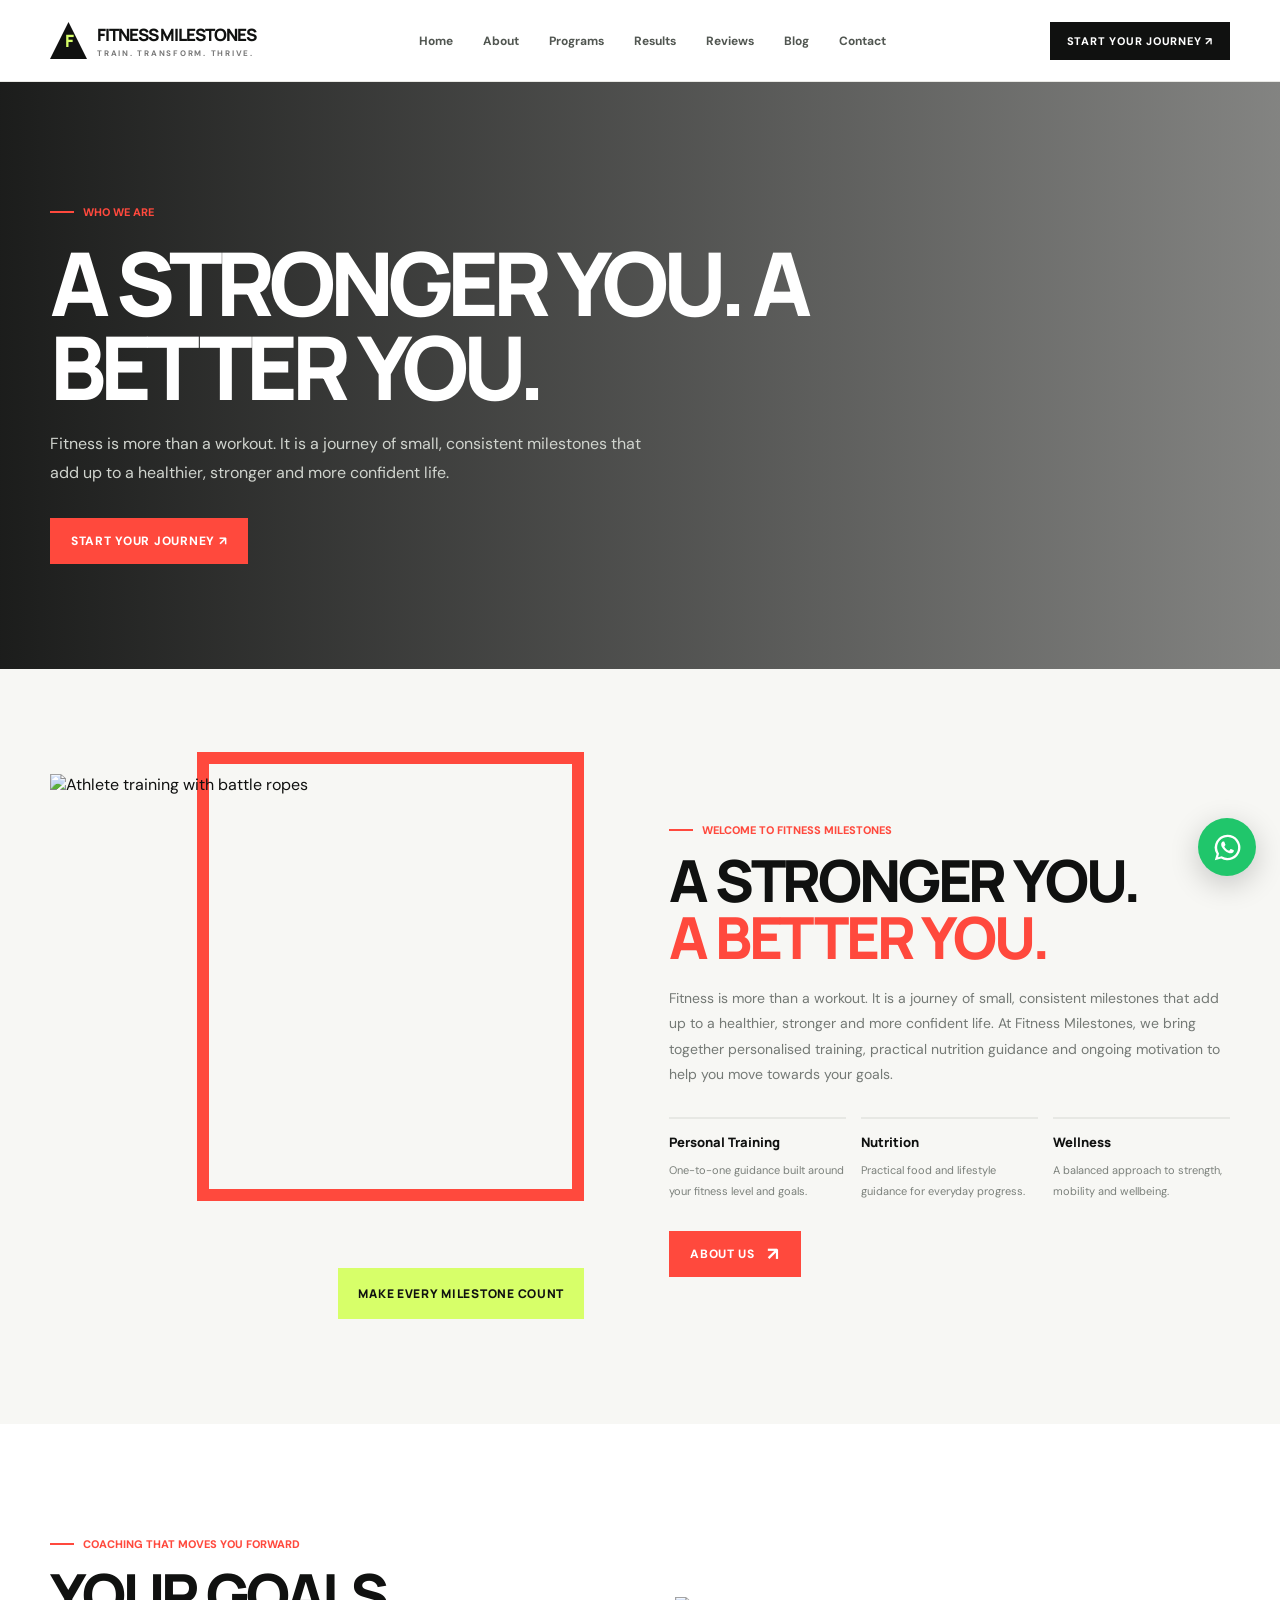
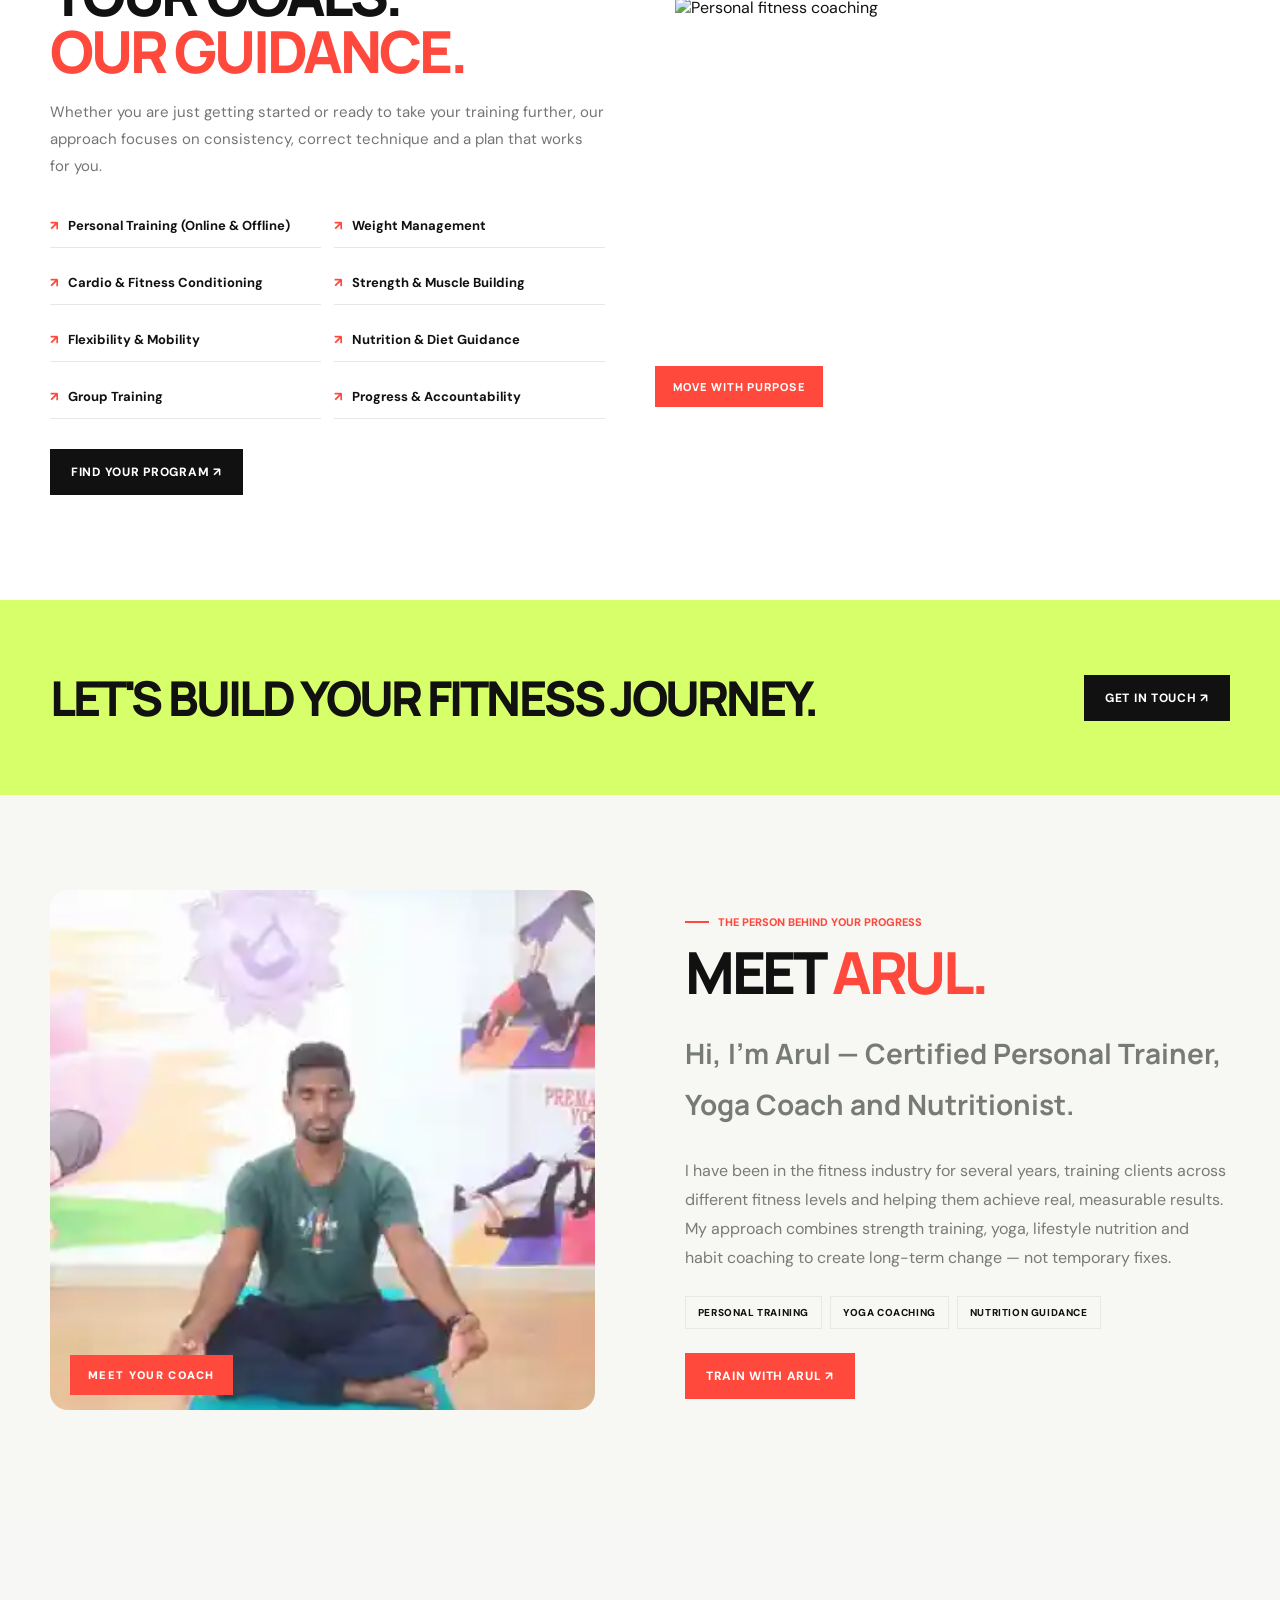
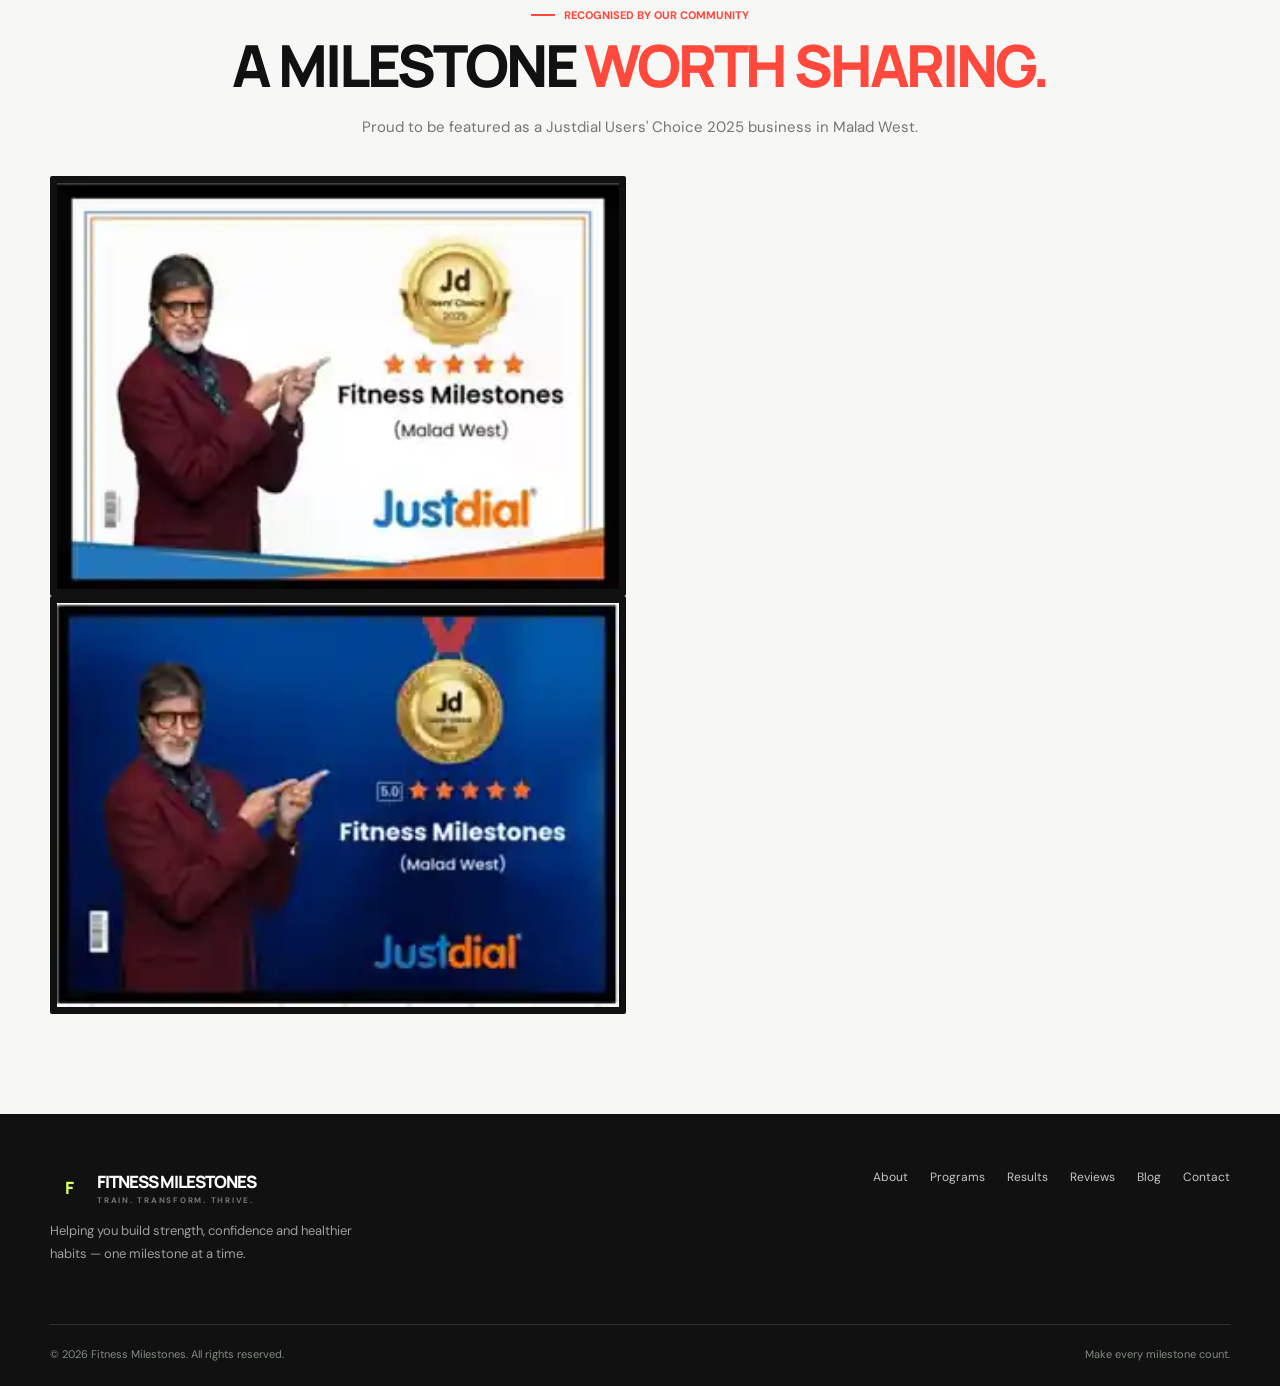
==== commit b74ee38e: "Use supplied founder and Justdial recognition photos" ====
--- a/about.html
+++ b/about.html
@@ -1 +1 @@
-<!doctype html><html lang="en"><head><meta charset="utf-8"><meta name="viewport" content="width=device-width,initial-scale=1"><meta name="theme-color" content="#101110"><meta name="description" content="Get to know Fitness Milestones and our personal approach to fitness coaching."><title>About Us | Fitness Milestones</title><link rel="preconnect" href="https://fonts.googleapis.com"><link rel="preconnect" href="https://fonts.gstatic.com" crossorigin><link href="https://fonts.googleapis.com/css2?family=DM+Sans:wght@400;500;600;700;800&family=Manrope:wght@400;500;600;700;800;900&display=swap" rel="stylesheet"><link rel="stylesheet" href="assets/css/site.css"></head><body><header><div class="wrap nav"><a class="brand" href="index.html"><span class="brand-mark">F</span><span>FITNESS MILESTONES<small>Train. Transform. Thrive.</small></span></a><nav class="navlinks" id="navlinks"><a href="index.html">Home</a><a href="about.html">About</a><a href="programs.html">Programs</a><a href="results.html">Results</a><a href="reviews.html">Reviews</a><a href="blog.html">Blog</a><a href="contact.html">Contact</a></nav><a class="nav-cta" href="contact.html">Start your journey ↗</a><button class="menu" id="menu" aria-label="Open navigation">☰</button></div></header><main><section class="page-hero"><div class="wrap"><span class="eyebrow">Who we are</span><h1>A STRONGER YOU. A BETTER YOU.</h1><p>Fitness is more than a workout. It is a journey of small, consistent milestones that add up to a healthier, stronger and more confident life.</p><a class="btn" href="contact.html">Start your journey ↗</a></div></section><section class="section" id="about"><div class="wrap intro"><div class="photo-stack reveal"><img src="https://images.unsplash.com/photo-1599058945522-28d584b6f0ff?auto=format&fit=crop&w=1000&q=85" alt="Athlete training with battle ropes"><div class="photo-tag">Make every milestone count</div></div><div class="reveal"><span class="eyebrow">Welcome to Fitness Milestones</span><h2 class="section-title">A STRONGER YOU.<br><span>A BETTER YOU.</span></h2><p>Fitness is more than a workout. It is a journey of small, consistent milestones that add up to a healthier, stronger and more confident life. At Fitness Milestones, we bring together personalised training, practical nutrition guidance and ongoing motivation to help you move towards your goals.</p><div class="feature-grid"><div class="feature"><b>Personal Training</b><small>One-to-one guidance built around your fitness level and goals.</small></div><div class="feature"><b>Nutrition</b><small>Practical food and lifestyle guidance for everyday progress.</small></div><div class="feature"><b>Wellness</b><small>A balanced approach to strength, mobility and wellbeing.</small></div></div><a class="btn" href="contact.html">About us <span class="arrow">↗</span></a></div></div></section><section class="section coach"><div class="wrap coach-grid"><div class="reveal"><span class="eyebrow">Coaching that moves you forward</span><h2 class="section-title">YOUR GOALS.<br><span>OUR GUIDANCE.</span></h2><p class="section-copy">Whether you are just getting started or ready to take your training further, our approach focuses on consistency, correct technique and a plan that works for you.</p><ul class="offer-list"><li>Personal Training (Online & Offline)</li><li>Weight Management</li><li>Cardio & Fitness Conditioning</li><li>Strength & Muscle Building</li><li>Flexibility & Mobility</li><li>Nutrition & Diet Guidance</li><li>Group Training</li><li>Progress & Accountability</li></ul><a class="btn dark" href="contact.html">Find your program ↗</a></div><div class="coach-image reveal"><img src="https://images.unsplash.com/photo-1571019613454-1cb2f99b2d8b?auto=format&fit=crop&w=1000&q=85" alt="Personal fitness coaching"></div></div></section><section class="page-cta"><div class="wrap"><h2>LET'S BUILD YOUR FITNESS JOURNEY.</h2><a class="btn dark" href="contact.html">Get in touch ↗</a></div></section><section class="section founder-section"><div class="wrap founder-grid"><div class="founder-photo reveal"><img src="https://images.unsplash.com/photo-1544367567-0f2fcb009e0b?auto=format&fit=crop&w=1100&q=85" alt="Arul demonstrating yoga and mindful movement"><span class="founder-stamp">MEET YOUR COACH</span></div><div class="reveal"><span class="eyebrow">The person behind your progress</span><h2 class="section-title">MEET <span>ARUL.</span></h2><p class="founder-lead">Hi, I’m Arul — Certified Personal Trainer, Yoga Coach and Nutritionist.</p><p>I have been in the fitness industry for several years, training clients across different fitness levels and helping them achieve real, measurable results. My approach combines strength training, yoga, lifestyle nutrition and habit coaching to create long-term change — not temporary fixes.</p><div class="founder-credentials"><span>PERSONAL TRAINING</span><span>YOGA COACHING</span><span>NUTRITION GUIDANCE</span></div><a class="btn" href="contact.html">Train with Arul ↗</a></div></div></section><section class="section recognition-section"><div class="wrap"><div class="recognition-heading reveal"><span class="eyebrow">Recognised by our community</span><h2 class="section-title">A MILESTONE <span>WORTH SHARING.</span></h2><p class="section-copy">Proud to be featured as a Justdial Users' Choice 2025 business in Malad West.</p></div><div class="award-grid"><article class="award-card award-blue reveal"><div class="award-inner"><div class="award-person">FITNESS<br>EXCELLENCE</div><div class="award-seal">JD<small>USERS' CHOICE<br>2025</small></div><div class="award-stars">★★★★★</div><h3>Fitness Milestones</h3><p>(Malad West)</p><b class="justdial">Just<span>dial</span></b></div></article><article class="award-card award-white reveal"><div class="award-inner"><div class="award-person">FITNESS<br>EXCELLENCE</div><div class="award-seal">JD<small>USERS' CHOICE<br>2025</small></div><div class="award-stars">★★★★★</div><h3>Fitness Milestones</h3><p>(Malad West)</p><b class="justdial">Just<span>dial</span></b></div></article></div></div></section></main><footer><div class="wrap"><div class="footer-top"><div class="footer-brand"><a class="brand" href="index.html"><span class="brand-mark">F</span><span>FITNESS MILESTONES<small>Train. Transform. Thrive.</small></span></a><p>Helping you build strength, confidence and healthier habits — one milestone at a time.</p></div><div class="footer-links"><a href="about.html">About</a><a href="programs.html">Programs</a><a href="results.html">Results</a><a href="reviews.html">Reviews</a><a href="blog.html">Blog</a><a href="contact.html">Contact</a></div></div><div class="copyright"><span>© <span id="year"></span> Fitness Milestones. All rights reserved.</span><span>Make every milestone count.</span></div></div></footer><a class="whatsapp" href="https://wa.me/919819451919?text=Hi%20Fitness%20Milestones%2C%20I%27d%20like%20to%20know%20more." target="_blank" rel="noopener" aria-label="Chat on WhatsApp"><svg viewBox="0 0 32 32"><path d="M16 .8A15.1 15.1 0 0 0 3.1 23.8L1 31l7.4-1.9A15.2 15.2 0 1 0 16 .8zm0 27.6a12.4 12.4 0 0 1-6.3-1.7l-.5-.3-4.4 1.1 1.2-4.3-.3-.5A12.4 12.4 0 1 1 16 28.4zm6.8-9.3c-.4-.2-2.2-1.1-2.6-1.2-.3-.1-.6-.2-.8.2-.3.4-1 1.2-1.2 1.5-.2.2-.4.3-.8.1-.4-.2-1.6-.6-3-1.9-1.1-1-1.9-2.2-2.1-2.6-.2-.4 0-.6.2-.8l.6-.7c.2-.2.3-.4.4-.6.1-.2 0-.5 0-.7l-1.2-2.8c-.3-.7-.6-.6-.8-.6h-.7c-.2 0-.7.1-1 .5-.4.4-1.3 1.3-1.3 3.1s1.3 3.6 1.5 3.8c.2.3 2.6 4 6.3 5.6.9.4 1.6.6 2.1.7.9.3 1.7.2 2.3.1.7-.1 2.2-.9 2.5-1.8.3-.9.3-1.6.2-1.8-.1-.2-.4-.3-.8-.5z"/></svg></a><script src="assets/js/site.js"></script></body></html>+<!doctype html><html lang="en"><head><meta charset="utf-8"><meta name="viewport" content="width=device-width,initial-scale=1"><meta name="theme-color" content="#101110"><meta name="description" content="Get to know Fitness Milestones and our personal approach to fitness coaching."><title>About Us | Fitness Milestones</title><link rel="preconnect" href="https://fonts.googleapis.com"><link rel="preconnect" href="https://fonts.gstatic.com" crossorigin><link href="https://fonts.googleapis.com/css2?family=DM+Sans:wght@400;500;600;700;800&family=Manrope:wght@400;500;600;700;800;900&display=swap" rel="stylesheet"><link rel="stylesheet" href="assets/css/site.css"></head><body><header><div class="wrap nav"><a class="brand" href="index.html"><span class="brand-mark">F</span><span>FITNESS MILESTONES<small>Train. Transform. Thrive.</small></span></a><nav class="navlinks" id="navlinks"><a href="index.html">Home</a><a href="about.html">About</a><a href="programs.html">Programs</a><a href="results.html">Results</a><a href="reviews.html">Reviews</a><a href="blog.html">Blog</a><a href="contact.html">Contact</a></nav><a class="nav-cta" href="contact.html">Start your journey ↗</a><button class="menu" id="menu" aria-label="Open navigation">☰</button></div></header><main><section class="page-hero"><div class="wrap"><span class="eyebrow">Who we are</span><h1>A STRONGER YOU. A BETTER YOU.</h1><p>Fitness is more than a workout. It is a journey of small, consistent milestones that add up to a healthier, stronger and more confident life.</p><a class="btn" href="contact.html">Start your journey ↗</a></div></section><section class="section" id="about"><div class="wrap intro"><div class="photo-stack reveal"><img src="https://images.unsplash.com/photo-1599058945522-28d584b6f0ff?auto=format&fit=crop&w=1000&q=85" alt="Athlete training with battle ropes"><div class="photo-tag">Make every milestone count</div></div><div class="reveal"><span class="eyebrow">Welcome to Fitness Milestones</span><h2 class="section-title">A STRONGER YOU.<br><span>A BETTER YOU.</span></h2><p>Fitness is more than a workout. It is a journey of small, consistent milestones that add up to a healthier, stronger and more confident life. At Fitness Milestones, we bring together personalised training, practical nutrition guidance and ongoing motivation to help you move towards your goals.</p><div class="feature-grid"><div class="feature"><b>Personal Training</b><small>One-to-one guidance built around your fitness level and goals.</small></div><div class="feature"><b>Nutrition</b><small>Practical food and lifestyle guidance for everyday progress.</small></div><div class="feature"><b>Wellness</b><small>A balanced approach to strength, mobility and wellbeing.</small></div></div><a class="btn" href="contact.html">About us <span class="arrow">↗</span></a></div></div></section><section class="section coach"><div class="wrap coach-grid"><div class="reveal"><span class="eyebrow">Coaching that moves you forward</span><h2 class="section-title">YOUR GOALS.<br><span>OUR GUIDANCE.</span></h2><p class="section-copy">Whether you are just getting started or ready to take your training further, our approach focuses on consistency, correct technique and a plan that works for you.</p><ul class="offer-list"><li>Personal Training (Online & Offline)</li><li>Weight Management</li><li>Cardio & Fitness Conditioning</li><li>Strength & Muscle Building</li><li>Flexibility & Mobility</li><li>Nutrition & Diet Guidance</li><li>Group Training</li><li>Progress & Accountability</li></ul><a class="btn dark" href="contact.html">Find your program ↗</a></div><div class="coach-image reveal"><img src="https://images.unsplash.com/photo-1571019613454-1cb2f99b2d8b?auto=format&fit=crop&w=1000&q=85" alt="Personal fitness coaching"></div></div></section><section class="page-cta"><div class="wrap"><h2>LET'S BUILD YOUR FITNESS JOURNEY.</h2><a class="btn dark" href="contact.html">Get in touch ↗</a></div></section><section class="section founder-section"><div class="wrap founder-grid"><div class="founder-photo reveal"><img src="assets/images/arul.webp" alt="Arul demonstrating yoga and mindful movement"><span class="founder-stamp">MEET YOUR COACH</span></div><div class="reveal"><span class="eyebrow">The person behind your progress</span><h2 class="section-title">MEET <span>ARUL.</span></h2><p class="founder-lead">Hi, I’m Arul — Certified Personal Trainer, Yoga Coach and Nutritionist.</p><p>I have been in the fitness industry for several years, training clients across different fitness levels and helping them achieve real, measurable results. My approach combines strength training, yoga, lifestyle nutrition and habit coaching to create long-term change — not temporary fixes.</p><div class="founder-credentials"><span>PERSONAL TRAINING</span><span>YOGA COACHING</span><span>NUTRITION GUIDANCE</span></div><a class="btn" href="contact.html">Train with Arul ↗</a></div></div></section><section class="section recognition-section"><div class="wrap"><div class="recognition-heading reveal"><span class="eyebrow">Recognised by our community</span><h2 class="section-title">A MILESTONE <span>WORTH SHARING.</span></h2><p class="section-copy">Proud to be featured as a Justdial Users' Choice 2025 business in Malad West.</p></div><div class="award-grid"><article class="award-card award-blue reveal"><img src="assets/images/justdial-white.webp" alt="Justdial Users' Choice 2025 recognition for Fitness Milestones, Malad West"><img src="assets/images/justdial-blue.webp" alt="Justdial Users' Choice 2025 recognition for Fitness Milestones, Malad West"></div></div></section></main><footer><div class="wrap"><div class="footer-top"><div class="footer-brand"><a class="brand" href="index.html"><span class="brand-mark">F</span><span>FITNESS MILESTONES<small>Train. Transform. Thrive.</small></span></a><p>Helping you build strength, confidence and healthier habits — one milestone at a time.</p></div><div class="footer-links"><a href="about.html">About</a><a href="programs.html">Programs</a><a href="results.html">Results</a><a href="reviews.html">Reviews</a><a href="blog.html">Blog</a><a href="contact.html">Contact</a></div></div><div class="copyright"><span>© <span id="year"></span> Fitness Milestones. All rights reserved.</span><span>Make every milestone count.</span></div></div></footer><a class="whatsapp" href="https://wa.me/919819451919?text=Hi%20Fitness%20Milestones%2C%20I%27d%20like%20to%20know%20more." target="_blank" rel="noopener" aria-label="Chat on WhatsApp"><svg viewBox="0 0 32 32"><path d="M16 .8A15.1 15.1 0 0 0 3.1 23.8L1 31l7.4-1.9A15.2 15.2 0 1 0 16 .8zm0 27.6a12.4 12.4 0 0 1-6.3-1.7l-.5-.3-4.4 1.1 1.2-4.3-.3-.5A12.4 12.4 0 1 1 16 28.4zm6.8-9.3c-.4-.2-2.2-1.1-2.6-1.2-.3-.1-.6-.2-.8.2-.3.4-1 1.2-1.2 1.5-.2.2-.4.3-.8.1-.4-.2-1.6-.6-3-1.9-1.1-1-1.9-2.2-2.1-2.6-.2-.4 0-.6.2-.8l.6-.7c.2-.2.3-.4.4-.6.1-.2 0-.5 0-.7l-1.2-2.8c-.3-.7-.6-.6-.8-.6h-.7c-.2 0-.7.1-1 .5-.4.4-1.3 1.3-1.3 3.1s1.3 3.6 1.5 3.8c.2.3 2.6 4 6.3 5.6.9.4 1.6.6 2.1.7.9.3 1.7.2 2.3.1.7-.1 2.2-.9 2.5-1.8.3-.9.3-1.6.2-1.8-.1-.2-.4-.3-.8-.5z"/></svg></a><script src="assets/js/site.js"></script></body></html>
--- a/assets/css/site.css
+++ b/assets/css/site.css
@@ -21,3 +21,5 @@
 .page-hero{background:linear-gradient(90deg,#101110f2,#10111080),url('https://images.unsplash.com/photo-1534438327276-14e5300c3a48?auto=format&fit=crop&w=2000&q=85') center/cover;color:white;padding:115px 0 105px}.page-hero h1{font:900 clamp(48px,8vw,88px)/.95 Manrope;letter-spacing:-.07em;max-width:850px;margin:22px 0}.page-hero p{max-width:620px;color:#d0d4ce;line-height:1.8;margin-bottom:30px}.page-intro{padding-bottom:35px}.article-body{max-width:850px;margin:auto;color:#626862;line-height:1.9}.article-body h2,.article-body h3{font-family:Manrope;color:var(--ink)}.article-body img{width:100%;max-height:460px;object-fit:cover;margin:25px 0}.blog-detail{background:#fff;padding:25px}.program-detail{display:grid;grid-template-columns:1fr 1fr;gap:30px;align-items:center;padding:35px 0;border-bottom:1px solid var(--line)}.program-detail img{width:100%;height:290px;object-fit:cover}.program-detail h3{font:900 26px Manrope}.review-grid{display:grid;grid-template-columns:repeat(2,1fr);gap:22px}.review-grid .review-card{max-width:none}.page-cta{background:var(--lime);padding:65px 0}.page-cta .wrap{display:flex;justify-content:space-between;align-items:center;gap:30px}.page-cta h2{font:900 clamp(30px,4vw,48px) Manrope;letter-spacing:-.06em;margin:0}@media(max-width:650px){.program-detail,.review-grid{grid-template-columns:1fr}.page-cta .wrap{align-items:flex-start;flex-direction:column}.page-hero{padding:85px 0}}
 /* Motion, counters, founder, review carousel and recognition */
 html{scroll-behavior:smooth}body{overflow-x:hidden}.reveal{opacity:0;transform:translateY(28px);transition:opacity .75s ease,transform .75s cubic-bezier(.2,.7,.2,1)}.reveal.visible{opacity:1;transform:translateY(0)}.section-title,.hero h1,.page-hero h1{animation:headlineIn .9s cubic-bezier(.2,.7,.2,1) both}.eyebrow{animation:eyebrowIn .7s .12s both}@keyframes headlineIn{from{opacity:0;transform:translateY(22px);clip-path:inset(0 0 100% 0)}to{opacity:1;transform:none;clip-path:inset(0)}}@keyframes eyebrowIn{from{opacity:0;letter-spacing:.28em}to{opacity:1;letter-spacing:inherit}}.stat strong{display:inline-block;font-variant-numeric:tabular-nums;transition:transform .25s}.stat.counted strong{animation:countPop .45s ease}@keyframes countPop{50%{transform:scale(1.12);color:var(--accent)}}.founder-grid{display:grid;grid-template-columns:1fr 1fr;gap:clamp(35px,7vw,100px);align-items:center}.founder-photo{position:relative}.founder-photo img{width:100%;height:520px;object-fit:cover;border-radius:18px}.founder-stamp{position:absolute;bottom:20px;left:20px;background:var(--accent);color:#fff;padding:13px 18px;font-size:11px;font-weight:900;letter-spacing:.12em}.founder-lead{font:700 clamp(20px,2.5vw,28px)/1.4 Manrope;color:var(--ink)}.founder-grid p{line-height:1.8;color:var(--muted)}.founder-credentials{display:flex;flex-wrap:wrap;gap:8px;margin:24px 0}.founder-credentials span{border:1px solid var(--line);padding:9px 12px;font-size:10px;font-weight:800;letter-spacing:.06em}.carousel-controls{display:flex;gap:10px;margin-top:26px}.carousel-btn{width:46px;height:46px;border:1px solid #555;background:transparent;color:inherit;border-radius:50%;font-size:20px;cursor:pointer;transition:.25s}.carousel-btn:hover{background:var(--accent);border-color:var(--accent);color:#fff}.review-carousel{position:relative;min-height:280px}.review-carousel .review-card{position:absolute;inset:0;opacity:0;transform:translateX(24px);pointer-events:none;transition:opacity .45s,transform .45s;max-width:none}.review-carousel .review-card.is-active{position:relative;opacity:1;transform:none;pointer-events:auto}.review-dots{display:flex;gap:8px;margin-top:22px}.review-dots button{width:8px;height:8px;border:0;border-radius:20px;background:#777;opacity:.4;cursor:pointer;padding:0}.review-dots button.active{width:26px;background:var(--accent);opacity:1}.recognition-section{background:#f7f7f5}.recognition-heading{text-align:center;margin-bottom:35px}.recognition-heading .section-copy{margin:0 auto}.award-grid{display:grid;grid-template-columns:1fr 1fr;gap:28px}.award-card{padding:12px;background:#090b11;box-shadow:0 16px 35px #0002;min-height:280px}.award-card .award-inner{min-height:256px;border:2px solid #d7b34b;display:grid;grid-template-columns:1fr auto;align-content:center;justify-items:center;padding:20px;text-align:center;position:relative;overflow:hidden}.award-blue{background:#063e83;color:#fff}.award-white{background:#fff;color:#151515}.award-white .award-inner{border-color:#d6b45b;outline:1px solid #3d91b8;outline-offset:-7px}.award-person{font:900 11px Manrope;letter-spacing:.15em;opacity:.75;grid-column:1/-1}.award-seal{width:88px;height:88px;border-radius:50%;background:radial-gradient(circle,#fff2b5,#d4a42d 65%,#946615);color:#553b0a;display:flex;flex-direction:column;align-items:center;justify-content:center;font:900 24px Georgia;box-shadow:0 4px 15px #0003;margin:12px}.award-seal small{font:700 7px/1.2 Manrope}.award-stars{color:#f47a32;letter-spacing:5px;font-size:23px;grid-column:1/-1}.award-card h3{font:900 clamp(18px,2.5vw,27px) Manrope;margin:8px 0 0}.award-card p{margin:4px 0 12px}.justdial{font:900 30px Manrope;color:#1685c7;letter-spacing:-2px}.justdial span{color:#f58220}.award-blue .justdial{margin-top:4px}.award-blue .award-inner:after,.award-white .award-inner:after{content:"";position:absolute;bottom:-28px;left:-5%;width:110%;height:36px;background:linear-gradient(90deg,#1779bd 0 50%,#f58220 50%);transform:rotate(-2deg)}@media(max-width:760px){.founder-grid,.award-grid{grid-template-columns:1fr}.founder-photo img{height:360px}.review-carousel{min-height:300px}.award-card{min-height:240px}.award-card .award-inner{min-height:216px}}
+
+.founder-photo img{object-position:center 42%}.award-grid{align-items:stretch}.award-card{padding:0;background:transparent;box-shadow:none;min-height:0;overflow:hidden}.award-card img{display:block;width:100%;height:auto;object-fit:contain;border:7px solid #111;box-shadow:0 16px 35px #0002;border-radius:2px}.recognition-section{padding-top:90px;padding-bottom:100px}.founder-section{padding-top:95px;padding-bottom:95px}@media(max-width:760px){.award-card img{border-width:5px}}
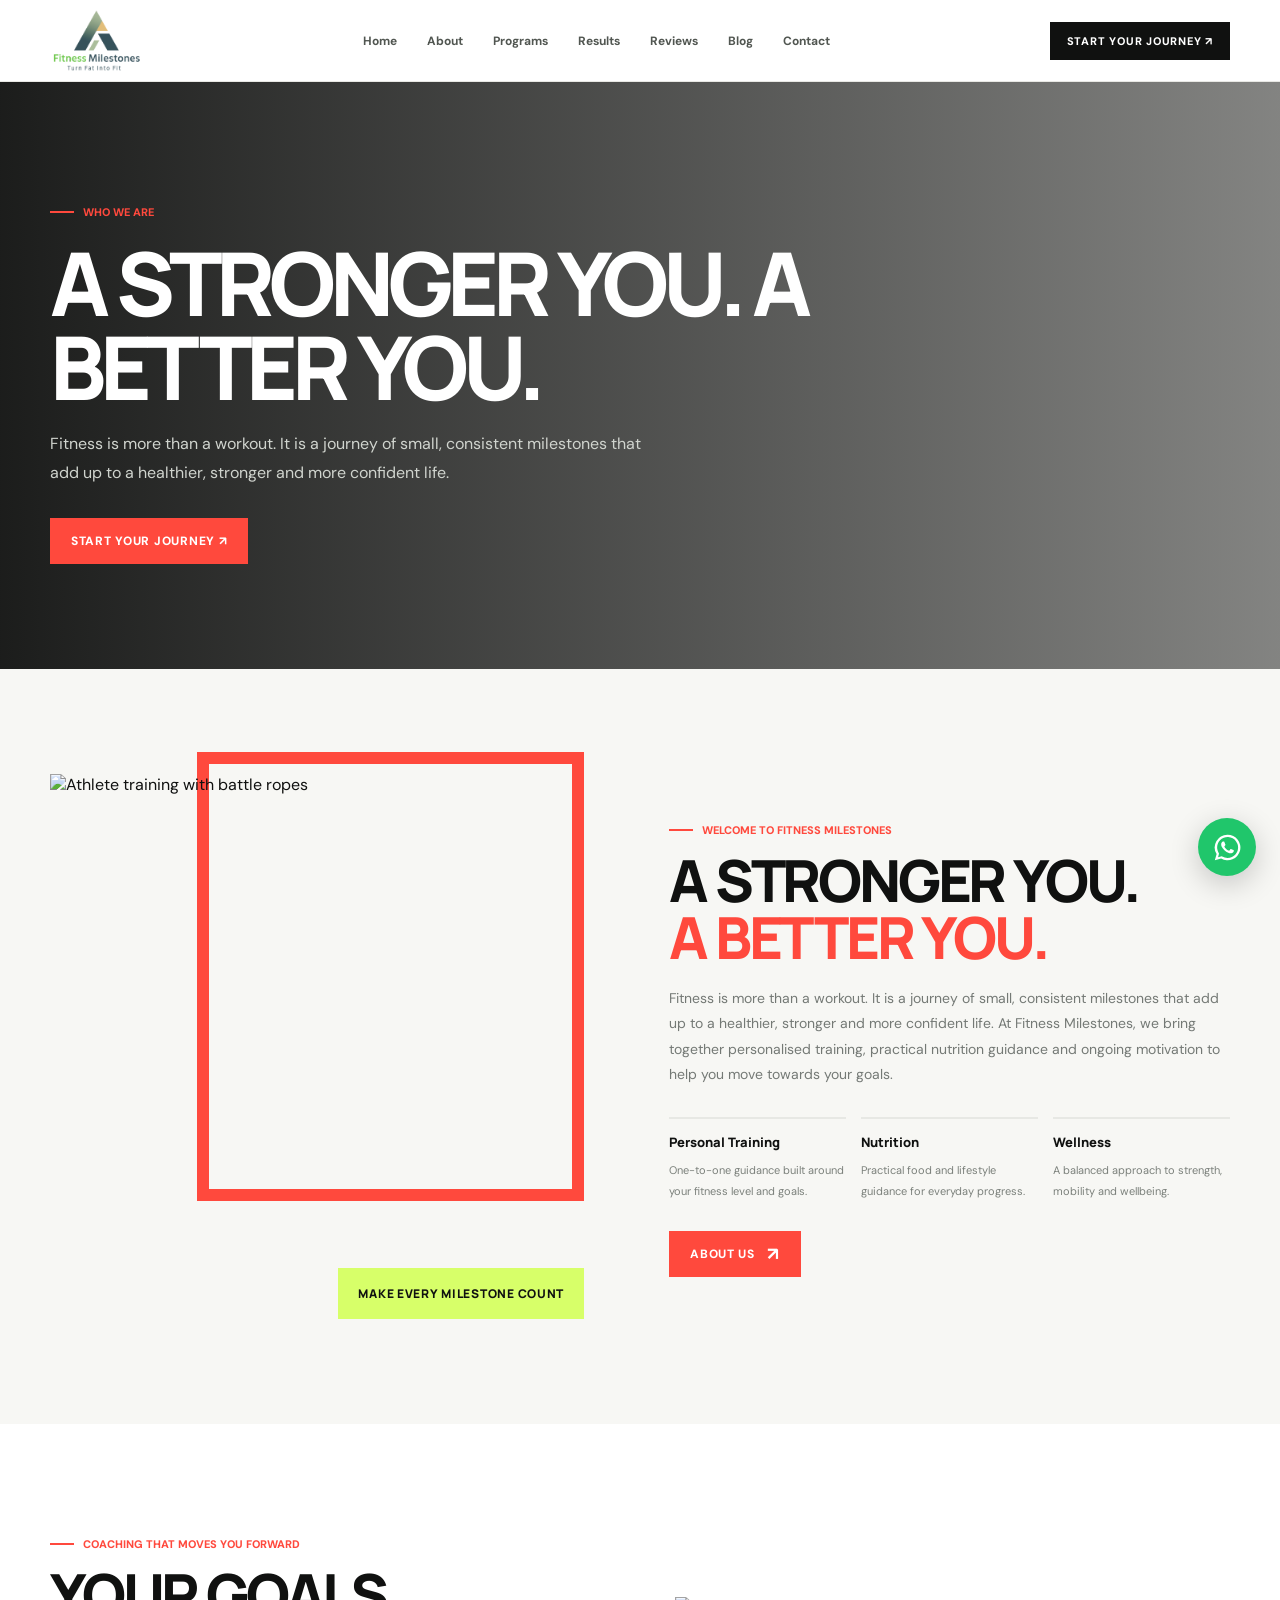
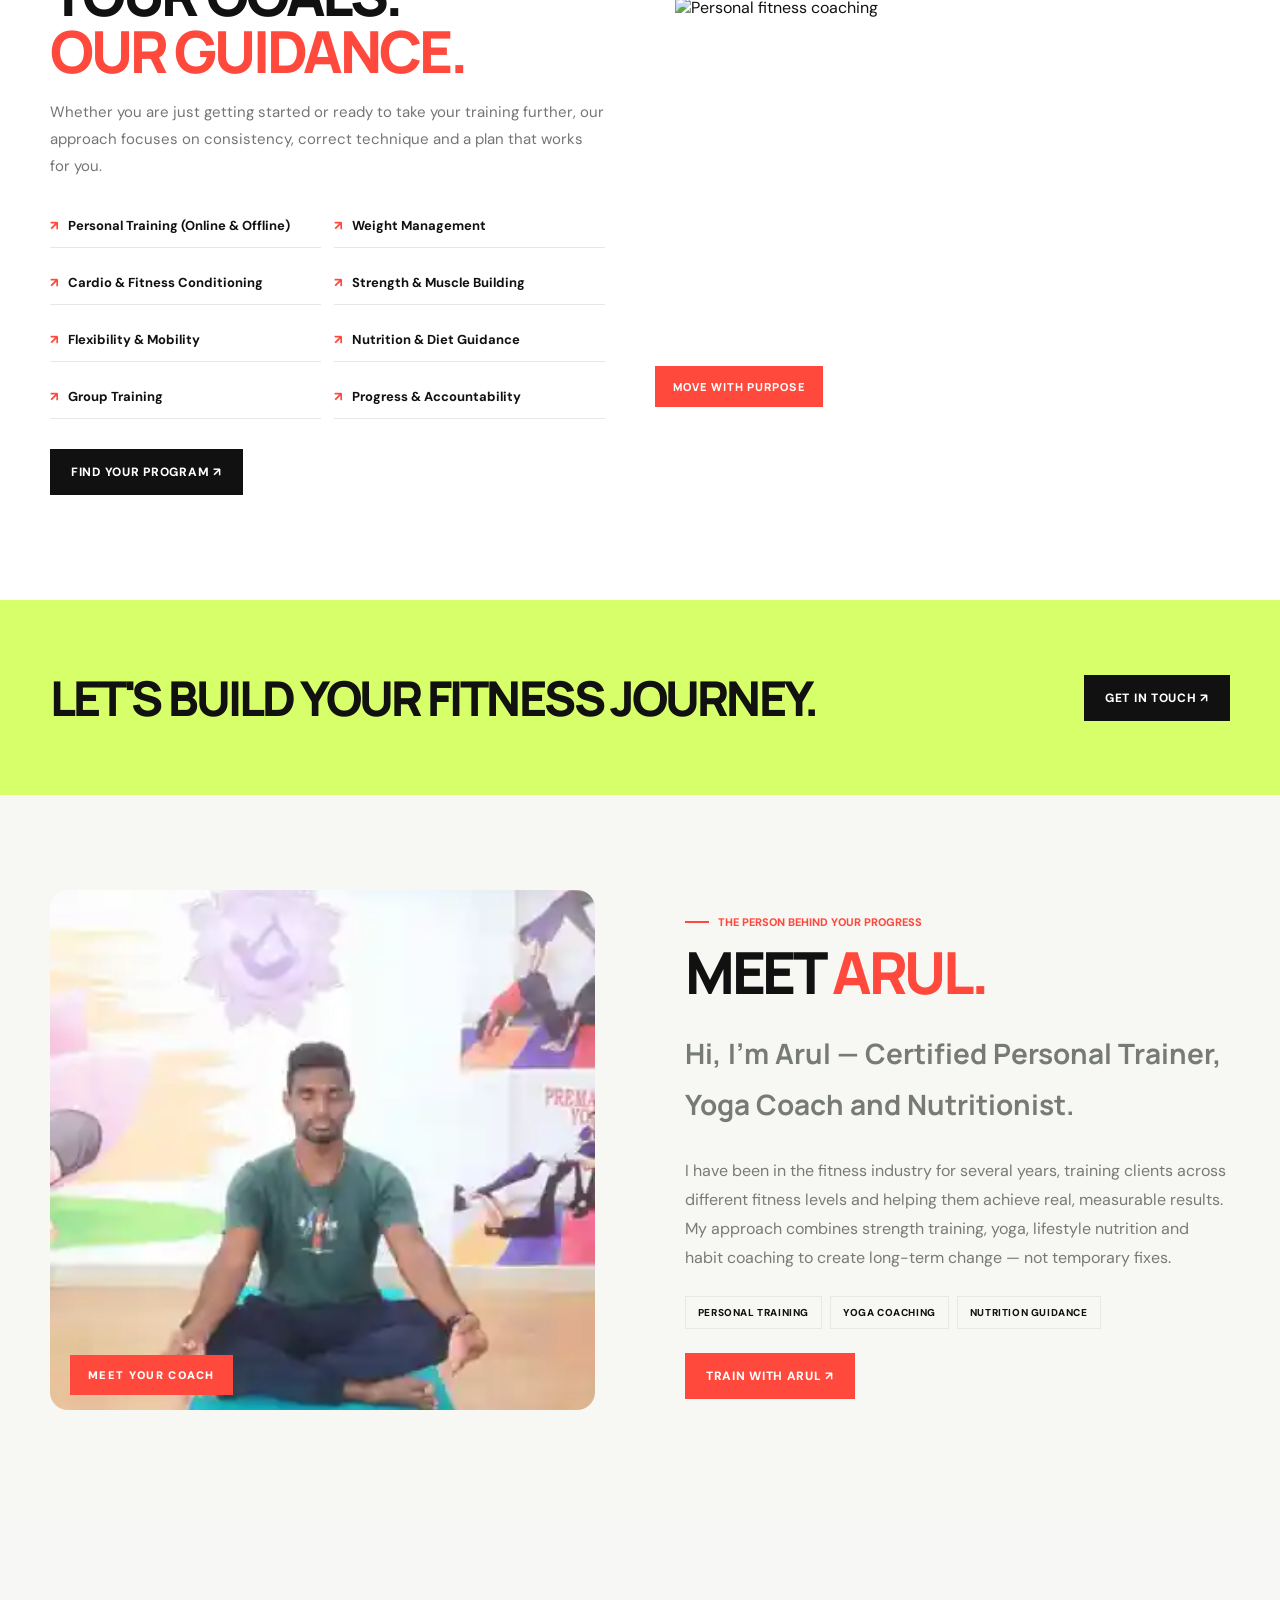
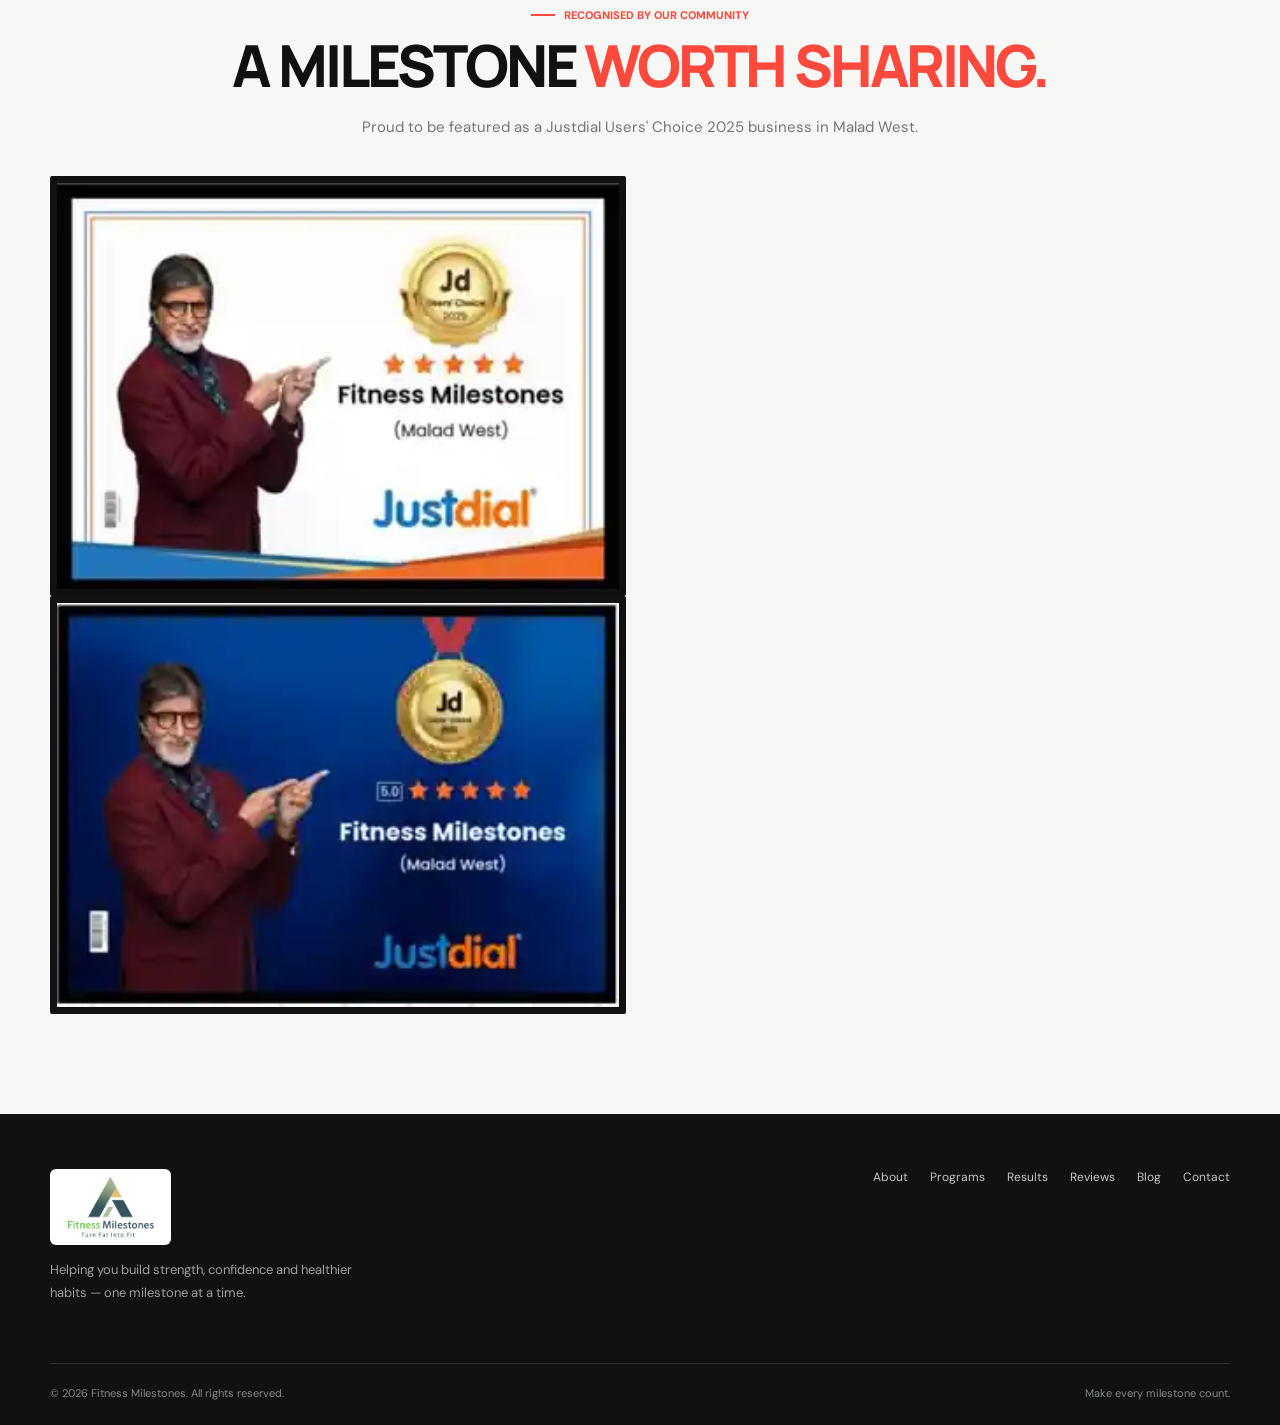
==== commit 74095087: "Use new logo site-wide, move logo styles to site.css, fix unclosed recognition card" ====
--- a/about.html
+++ b/about.html
@@ -1 +1 @@
-<!doctype html><html lang="en"><head><meta charset="utf-8"><meta name="viewport" content="width=device-width,initial-scale=1"><meta name="theme-color" content="#101110"><meta name="description" content="Get to know Fitness Milestones and our personal approach to fitness coaching."><title>About Us | Fitness Milestones</title><link rel="preconnect" href="https://fonts.googleapis.com"><link rel="preconnect" href="https://fonts.gstatic.com" crossorigin><link href="https://fonts.googleapis.com/css2?family=DM+Sans:wght@400;500;600;700;800&family=Manrope:wght@400;500;600;700;800;900&display=swap" rel="stylesheet"><link rel="stylesheet" href="assets/css/site.css"></head><body><header><div class="wrap nav"><a class="brand" href="index.html"><span class="brand-mark">F</span><span>FITNESS MILESTONES<small>Train. Transform. Thrive.</small></span></a><nav class="navlinks" id="navlinks"><a href="index.html">Home</a><a href="about.html">About</a><a href="programs.html">Programs</a><a href="results.html">Results</a><a href="reviews.html">Reviews</a><a href="blog.html">Blog</a><a href="contact.html">Contact</a></nav><a class="nav-cta" href="contact.html">Start your journey ↗</a><button class="menu" id="menu" aria-label="Open navigation">☰</button></div></header><main><section class="page-hero"><div class="wrap"><span class="eyebrow">Who we are</span><h1>A STRONGER YOU. A BETTER YOU.</h1><p>Fitness is more than a workout. It is a journey of small, consistent milestones that add up to a healthier, stronger and more confident life.</p><a class="btn" href="contact.html">Start your journey ↗</a></div></section><section class="section" id="about"><div class="wrap intro"><div class="photo-stack reveal"><img src="https://images.unsplash.com/photo-1599058945522-28d584b6f0ff?auto=format&fit=crop&w=1000&q=85" alt="Athlete training with battle ropes"><div class="photo-tag">Make every milestone count</div></div><div class="reveal"><span class="eyebrow">Welcome to Fitness Milestones</span><h2 class="section-title">A STRONGER YOU.<br><span>A BETTER YOU.</span></h2><p>Fitness is more than a workout. It is a journey of small, consistent milestones that add up to a healthier, stronger and more confident life. At Fitness Milestones, we bring together personalised training, practical nutrition guidance and ongoing motivation to help you move towards your goals.</p><div class="feature-grid"><div class="feature"><b>Personal Training</b><small>One-to-one guidance built around your fitness level and goals.</small></div><div class="feature"><b>Nutrition</b><small>Practical food and lifestyle guidance for everyday progress.</small></div><div class="feature"><b>Wellness</b><small>A balanced approach to strength, mobility and wellbeing.</small></div></div><a class="btn" href="contact.html">About us <span class="arrow">↗</span></a></div></div></section><section class="section coach"><div class="wrap coach-grid"><div class="reveal"><span class="eyebrow">Coaching that moves you forward</span><h2 class="section-title">YOUR GOALS.<br><span>OUR GUIDANCE.</span></h2><p class="section-copy">Whether you are just getting started or ready to take your training further, our approach focuses on consistency, correct technique and a plan that works for you.</p><ul class="offer-list"><li>Personal Training (Online & Offline)</li><li>Weight Management</li><li>Cardio & Fitness Conditioning</li><li>Strength & Muscle Building</li><li>Flexibility & Mobility</li><li>Nutrition & Diet Guidance</li><li>Group Training</li><li>Progress & Accountability</li></ul><a class="btn dark" href="contact.html">Find your program ↗</a></div><div class="coach-image reveal"><img src="https://images.unsplash.com/photo-1571019613454-1cb2f99b2d8b?auto=format&fit=crop&w=1000&q=85" alt="Personal fitness coaching"></div></div></section><section class="page-cta"><div class="wrap"><h2>LET'S BUILD YOUR FITNESS JOURNEY.</h2><a class="btn dark" href="contact.html">Get in touch ↗</a></div></section><section class="section founder-section"><div class="wrap founder-grid"><div class="founder-photo reveal"><img src="assets/images/arul.webp" alt="Arul demonstrating yoga and mindful movement"><span class="founder-stamp">MEET YOUR COACH</span></div><div class="reveal"><span class="eyebrow">The person behind your progress</span><h2 class="section-title">MEET <span>ARUL.</span></h2><p class="founder-lead">Hi, I’m Arul — Certified Personal Trainer, Yoga Coach and Nutritionist.</p><p>I have been in the fitness industry for several years, training clients across different fitness levels and helping them achieve real, measurable results. My approach combines strength training, yoga, lifestyle nutrition and habit coaching to create long-term change — not temporary fixes.</p><div class="founder-credentials"><span>PERSONAL TRAINING</span><span>YOGA COACHING</span><span>NUTRITION GUIDANCE</span></div><a class="btn" href="contact.html">Train with Arul ↗</a></div></div></section><section class="section recognition-section"><div class="wrap"><div class="recognition-heading reveal"><span class="eyebrow">Recognised by our community</span><h2 class="section-title">A MILESTONE <span>WORTH SHARING.</span></h2><p class="section-copy">Proud to be featured as a Justdial Users' Choice 2025 business in Malad West.</p></div><div class="award-grid"><article class="award-card award-blue reveal"><img src="assets/images/justdial-white.webp" alt="Justdial Users' Choice 2025 recognition for Fitness Milestones, Malad West"><img src="assets/images/justdial-blue.webp" alt="Justdial Users' Choice 2025 recognition for Fitness Milestones, Malad West"></div></div></section></main><footer><div class="wrap"><div class="footer-top"><div class="footer-brand"><a class="brand" href="index.html"><span class="brand-mark">F</span><span>FITNESS MILESTONES<small>Train. Transform. Thrive.</small></span></a><p>Helping you build strength, confidence and healthier habits — one milestone at a time.</p></div><div class="footer-links"><a href="about.html">About</a><a href="programs.html">Programs</a><a href="results.html">Results</a><a href="reviews.html">Reviews</a><a href="blog.html">Blog</a><a href="contact.html">Contact</a></div></div><div class="copyright"><span>© <span id="year"></span> Fitness Milestones. All rights reserved.</span><span>Make every milestone count.</span></div></div></footer><a class="whatsapp" href="https://wa.me/919819451919?text=Hi%20Fitness%20Milestones%2C%20I%27d%20like%20to%20know%20more." target="_blank" rel="noopener" aria-label="Chat on WhatsApp"><svg viewBox="0 0 32 32"><path d="M16 .8A15.1 15.1 0 0 0 3.1 23.8L1 31l7.4-1.9A15.2 15.2 0 1 0 16 .8zm0 27.6a12.4 12.4 0 0 1-6.3-1.7l-.5-.3-4.4 1.1 1.2-4.3-.3-.5A12.4 12.4 0 1 1 16 28.4zm6.8-9.3c-.4-.2-2.2-1.1-2.6-1.2-.3-.1-.6-.2-.8.2-.3.4-1 1.2-1.2 1.5-.2.2-.4.3-.8.1-.4-.2-1.6-.6-3-1.9-1.1-1-1.9-2.2-2.1-2.6-.2-.4 0-.6.2-.8l.6-.7c.2-.2.3-.4.4-.6.1-.2 0-.5 0-.7l-1.2-2.8c-.3-.7-.6-.6-.8-.6h-.7c-.2 0-.7.1-1 .5-.4.4-1.3 1.3-1.3 3.1s1.3 3.6 1.5 3.8c.2.3 2.6 4 6.3 5.6.9.4 1.6.6 2.1.7.9.3 1.7.2 2.3.1.7-.1 2.2-.9 2.5-1.8.3-.9.3-1.6.2-1.8-.1-.2-.4-.3-.8-.5z"/></svg></a><script src="assets/js/site.js"></script></body></html>+<!doctype html><html lang="en"><head><meta charset="utf-8"><meta name="viewport" content="width=device-width,initial-scale=1"><meta name="theme-color" content="#101110"><meta name="description" content="Get to know Fitness Milestones and our personal approach to fitness coaching."><title>About Us | Fitness Milestones</title><link rel="preconnect" href="https://fonts.googleapis.com"><link rel="preconnect" href="https://fonts.gstatic.com" crossorigin><link href="https://fonts.googleapis.com/css2?family=DM+Sans:wght@400;500;600;700;800&family=Manrope:wght@400;500;600;700;800;900&display=swap" rel="stylesheet"><link rel="stylesheet" href="assets/css/site.css"></head><body><header><div class="wrap nav"><a class="brand" href="index.html"><img class="brand-logo" src="assets/images/fitness-milestones-logo.png" alt="Fitness Milestones"></a><nav class="navlinks" id="navlinks"><a href="index.html">Home</a><a href="about.html">About</a><a href="programs.html">Programs</a><a href="results.html">Results</a><a href="reviews.html">Reviews</a><a href="blog.html">Blog</a><a href="contact.html">Contact</a></nav><a class="nav-cta" href="contact.html">Start your journey ↗</a><button class="menu" id="menu" aria-label="Open navigation">☰</button></div></header><main><section class="page-hero"><div class="wrap"><span class="eyebrow">Who we are</span><h1>A STRONGER YOU. A BETTER YOU.</h1><p>Fitness is more than a workout. It is a journey of small, consistent milestones that add up to a healthier, stronger and more confident life.</p><a class="btn" href="contact.html">Start your journey ↗</a></div></section><section class="section" id="about"><div class="wrap intro"><div class="photo-stack reveal"><img src="https://images.unsplash.com/photo-1599058945522-28d584b6f0ff?auto=format&fit=crop&w=1000&q=85" alt="Athlete training with battle ropes"><div class="photo-tag">Make every milestone count</div></div><div class="reveal"><span class="eyebrow">Welcome to Fitness Milestones</span><h2 class="section-title">A STRONGER YOU.<br><span>A BETTER YOU.</span></h2><p>Fitness is more than a workout. It is a journey of small, consistent milestones that add up to a healthier, stronger and more confident life. At Fitness Milestones, we bring together personalised training, practical nutrition guidance and ongoing motivation to help you move towards your goals.</p><div class="feature-grid"><div class="feature"><b>Personal Training</b><small>One-to-one guidance built around your fitness level and goals.</small></div><div class="feature"><b>Nutrition</b><small>Practical food and lifestyle guidance for everyday progress.</small></div><div class="feature"><b>Wellness</b><small>A balanced approach to strength, mobility and wellbeing.</small></div></div><a class="btn" href="contact.html">About us <span class="arrow">↗</span></a></div></div></section><section class="section coach"><div class="wrap coach-grid"><div class="reveal"><span class="eyebrow">Coaching that moves you forward</span><h2 class="section-title">YOUR GOALS.<br><span>OUR GUIDANCE.</span></h2><p class="section-copy">Whether you are just getting started or ready to take your training further, our approach focuses on consistency, correct technique and a plan that works for you.</p><ul class="offer-list"><li>Personal Training (Online & Offline)</li><li>Weight Management</li><li>Cardio & Fitness Conditioning</li><li>Strength & Muscle Building</li><li>Flexibility & Mobility</li><li>Nutrition & Diet Guidance</li><li>Group Training</li><li>Progress & Accountability</li></ul><a class="btn dark" href="contact.html">Find your program ↗</a></div><div class="coach-image reveal"><img src="https://images.unsplash.com/photo-1571019613454-1cb2f99b2d8b?auto=format&fit=crop&w=1000&q=85" alt="Personal fitness coaching"></div></div></section><section class="page-cta"><div class="wrap"><h2>LET'S BUILD YOUR FITNESS JOURNEY.</h2><a class="btn dark" href="contact.html">Get in touch ↗</a></div></section><section class="section founder-section"><div class="wrap founder-grid"><div class="founder-photo reveal"><img src="assets/images/arul.webp" alt="Arul demonstrating yoga and mindful movement"><span class="founder-stamp">MEET YOUR COACH</span></div><div class="reveal"><span class="eyebrow">The person behind your progress</span><h2 class="section-title">MEET <span>ARUL.</span></h2><p class="founder-lead">Hi, I’m Arul — Certified Personal Trainer, Yoga Coach and Nutritionist.</p><p>I have been in the fitness industry for several years, training clients across different fitness levels and helping them achieve real, measurable results. My approach combines strength training, yoga, lifestyle nutrition and habit coaching to create long-term change — not temporary fixes.</p><div class="founder-credentials"><span>PERSONAL TRAINING</span><span>YOGA COACHING</span><span>NUTRITION GUIDANCE</span></div><a class="btn" href="contact.html">Train with Arul ↗</a></div></div></section><section class="section recognition-section"><div class="wrap"><div class="recognition-heading reveal"><span class="eyebrow">Recognised by our community</span><h2 class="section-title">A MILESTONE <span>WORTH SHARING.</span></h2><p class="section-copy">Proud to be featured as a Justdial Users' Choice 2025 business in Malad West.</p></div><div class="award-grid"><article class="award-card award-blue reveal"><img src="assets/images/justdial-white.webp" alt="Justdial Users' Choice 2025 recognition for Fitness Milestones, Malad West"><img src="assets/images/justdial-blue.webp" alt="Justdial Users' Choice 2025 recognition for Fitness Milestones, Malad West"></div></div></section></main><footer><div class="wrap"><div class="footer-top"><div class="footer-brand"><a class="brand" href="index.html"><img class="brand-logo" src="assets/images/fitness-milestones-logo.png" alt="Fitness Milestones"></a><p>Helping you build strength, confidence and healthier habits — one milestone at a time.</p></div><div class="footer-links"><a href="about.html">About</a><a href="programs.html">Programs</a><a href="results.html">Results</a><a href="reviews.html">Reviews</a><a href="blog.html">Blog</a><a href="contact.html">Contact</a></div></div><div class="copyright"><span>© <span id="year"></span> Fitness Milestones. All rights reserved.</span><span>Make every milestone count.</span></div></div></footer><a class="whatsapp" href="https://wa.me/919819451919?text=Hi%20Fitness%20Milestones%2C%20I%27d%20like%20to%20know%20more." target="_blank" rel="noopener" aria-label="Chat on WhatsApp"><svg viewBox="0 0 32 32"><path d="M16 .8A15.1 15.1 0 0 0 3.1 23.8L1 31l7.4-1.9A15.2 15.2 0 1 0 16 .8zm0 27.6a12.4 12.4 0 0 1-6.3-1.7l-.5-.3-4.4 1.1 1.2-4.3-.3-.5A12.4 12.4 0 1 1 16 28.4zm6.8-9.3c-.4-.2-2.2-1.1-2.6-1.2-.3-.1-.6-.2-.8.2-.3.4-1 1.2-1.2 1.5-.2.2-.4.3-.8.1-.4-.2-1.6-.6-3-1.9-1.1-1-1.9-2.2-2.1-2.6-.2-.4 0-.6.2-.8l.6-.7c.2-.2.3-.4.4-.6.1-.2 0-.5 0-.7l-1.2-2.8c-.3-.7-.6-.6-.8-.6h-.7c-.2 0-.7.1-1 .5-.4.4-1.3 1.3-1.3 3.1s1.3 3.6 1.5 3.8c.2.3 2.6 4 6.3 5.6.9.4 1.6.6 2.1.7.9.3 1.7.2 2.3.1.7-.1 2.2-.9 2.5-1.8.3-.9.3-1.6.2-1.8-.1-.2-.4-.3-.8-.5z"/></svg></a><script src="assets/js/site.js"></script></body></html>
--- a/assets/css/site.css
+++ b/assets/css/site.css
@@ -23,3 +23,9 @@
 html{scroll-behavior:smooth}body{overflow-x:hidden}.reveal{opacity:0;transform:translateY(28px);transition:opacity .75s ease,transform .75s cubic-bezier(.2,.7,.2,1)}.reveal.visible{opacity:1;transform:translateY(0)}.section-title,.hero h1,.page-hero h1{animation:headlineIn .9s cubic-bezier(.2,.7,.2,1) both}.eyebrow{animation:eyebrowIn .7s .12s both}@keyframes headlineIn{from{opacity:0;transform:translateY(22px);clip-path:inset(0 0 100% 0)}to{opacity:1;transform:none;clip-path:inset(0)}}@keyframes eyebrowIn{from{opacity:0;letter-spacing:.28em}to{opacity:1;letter-spacing:inherit}}.stat strong{display:inline-block;font-variant-numeric:tabular-nums;transition:transform .25s}.stat.counted strong{animation:countPop .45s ease}@keyframes countPop{50%{transform:scale(1.12);color:var(--accent)}}.founder-grid{display:grid;grid-template-columns:1fr 1fr;gap:clamp(35px,7vw,100px);align-items:center}.founder-photo{position:relative}.founder-photo img{width:100%;height:520px;object-fit:cover;border-radius:18px}.founder-stamp{position:absolute;bottom:20px;left:20px;background:var(--accent);color:#fff;padding:13px 18px;font-size:11px;font-weight:900;letter-spacing:.12em}.founder-lead{font:700 clamp(20px,2.5vw,28px)/1.4 Manrope;color:var(--ink)}.founder-grid p{line-height:1.8;color:var(--muted)}.founder-credentials{display:flex;flex-wrap:wrap;gap:8px;margin:24px 0}.founder-credentials span{border:1px solid var(--line);padding:9px 12px;font-size:10px;font-weight:800;letter-spacing:.06em}.carousel-controls{display:flex;gap:10px;margin-top:26px}.carousel-btn{width:46px;height:46px;border:1px solid #555;background:transparent;color:inherit;border-radius:50%;font-size:20px;cursor:pointer;transition:.25s}.carousel-btn:hover{background:var(--accent);border-color:var(--accent);color:#fff}.review-carousel{position:relative;min-height:280px}.review-carousel .review-card{position:absolute;inset:0;opacity:0;transform:translateX(24px);pointer-events:none;transition:opacity .45s,transform .45s;max-width:none}.review-carousel .review-card.is-active{position:relative;opacity:1;transform:none;pointer-events:auto}.review-dots{display:flex;gap:8px;margin-top:22px}.review-dots button{width:8px;height:8px;border:0;border-radius:20px;background:#777;opacity:.4;cursor:pointer;padding:0}.review-dots button.active{width:26px;background:var(--accent);opacity:1}.recognition-section{background:#f7f7f5}.recognition-heading{text-align:center;margin-bottom:35px}.recognition-heading .section-copy{margin:0 auto}.award-grid{display:grid;grid-template-columns:1fr 1fr;gap:28px}.award-card{padding:12px;background:#090b11;box-shadow:0 16px 35px #0002;min-height:280px}.award-card .award-inner{min-height:256px;border:2px solid #d7b34b;display:grid;grid-template-columns:1fr auto;align-content:center;justify-items:center;padding:20px;text-align:center;position:relative;overflow:hidden}.award-blue{background:#063e83;color:#fff}.award-white{background:#fff;color:#151515}.award-white .award-inner{border-color:#d6b45b;outline:1px solid #3d91b8;outline-offset:-7px}.award-person{font:900 11px Manrope;letter-spacing:.15em;opacity:.75;grid-column:1/-1}.award-seal{width:88px;height:88px;border-radius:50%;background:radial-gradient(circle,#fff2b5,#d4a42d 65%,#946615);color:#553b0a;display:flex;flex-direction:column;align-items:center;justify-content:center;font:900 24px Georgia;box-shadow:0 4px 15px #0003;margin:12px}.award-seal small{font:700 7px/1.2 Manrope}.award-stars{color:#f47a32;letter-spacing:5px;font-size:23px;grid-column:1/-1}.award-card h3{font:900 clamp(18px,2.5vw,27px) Manrope;margin:8px 0 0}.award-card p{margin:4px 0 12px}.justdial{font:900 30px Manrope;color:#1685c7;letter-spacing:-2px}.justdial span{color:#f58220}.award-blue .justdial{margin-top:4px}.award-blue .award-inner:after,.award-white .award-inner:after{content:"";position:absolute;bottom:-28px;left:-5%;width:110%;height:36px;background:linear-gradient(90deg,#1779bd 0 50%,#f58220 50%);transform:rotate(-2deg)}@media(max-width:760px){.founder-grid,.award-grid{grid-template-columns:1fr}.founder-photo img{height:360px}.review-carousel{min-height:300px}.award-card{min-height:240px}.award-card .award-inner{min-height:216px}}
 
 .founder-photo img{object-position:center 42%}.award-grid{align-items:stretch}.award-card{padding:0;background:transparent;box-shadow:none;min-height:0;overflow:hidden}.award-card img{display:block;width:100%;height:auto;object-fit:contain;border:7px solid #111;box-shadow:0 16px 35px #0002;border-radius:2px}.recognition-section{padding-top:90px;padding-bottom:100px}.founder-section{padding-top:95px;padding-bottom:95px}@media(max-width:760px){.award-card img{border-width:5px}}
+
+/* Brand logo */
+.brand-logo{display:block;height:64px;width:auto;object-fit:contain}
+.footer-brand .brand-logo{background:#fff;padding:6px 14px;border-radius:6px;height:76px}
+.home-testimonials{background:#171817;color:#fff}.home-testimonials .section-title{color:#fff}.home-testimonials .section-copy{color:#c4c4c4}
+@media(max-width:760px){.brand-logo{height:54px}.footer-brand .brand-logo{height:68px}}
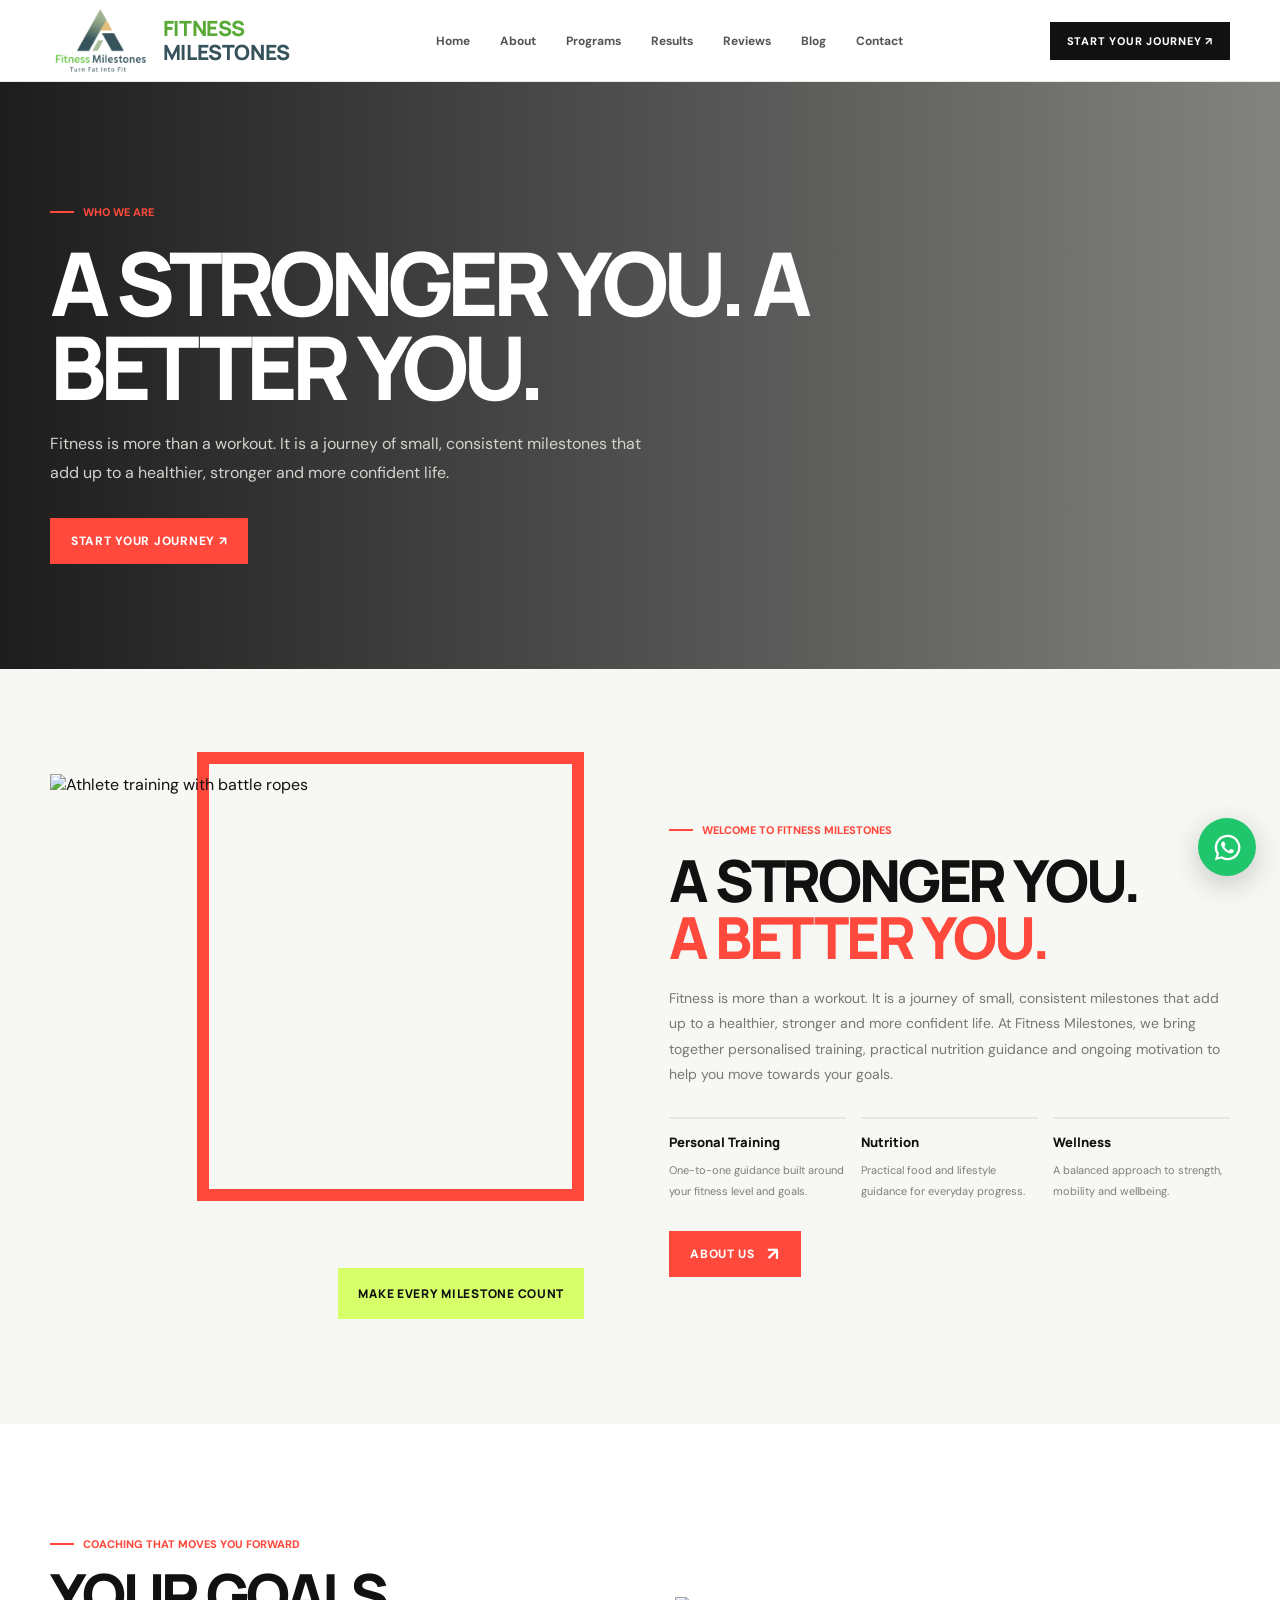
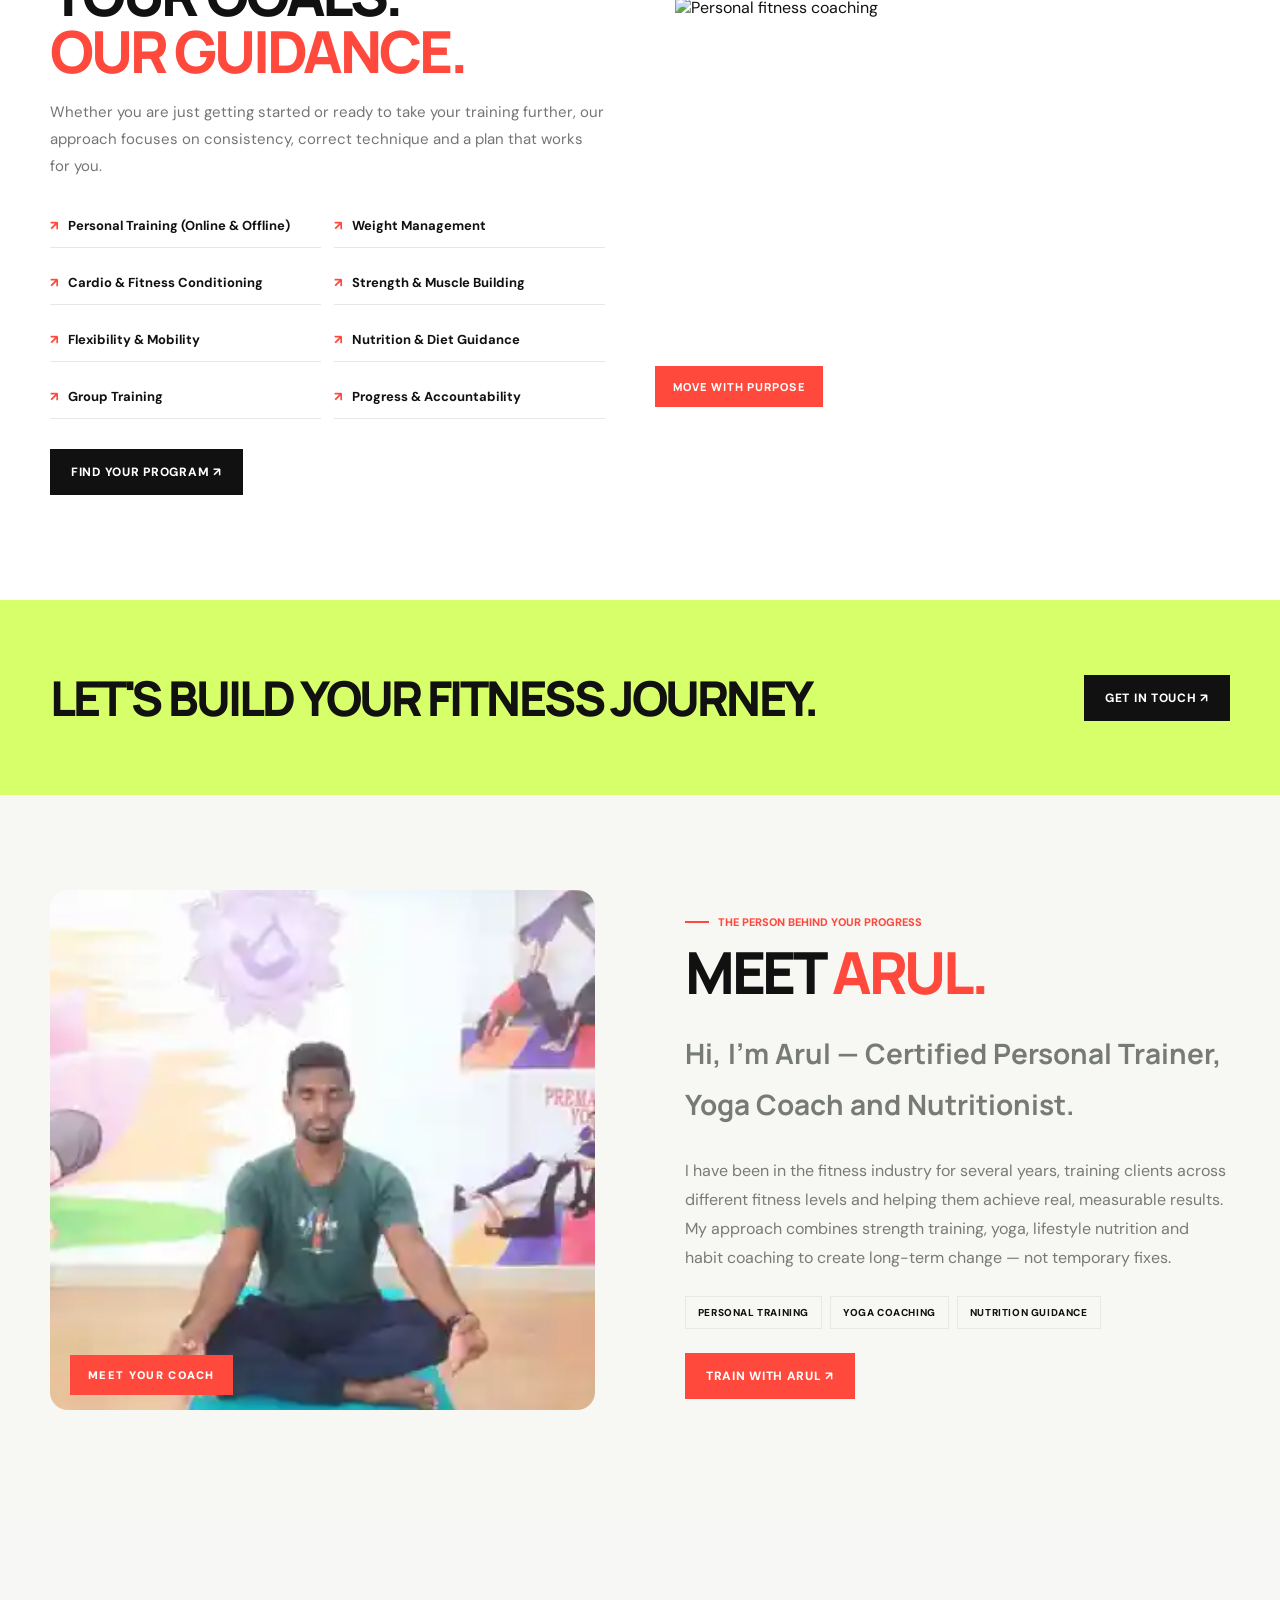
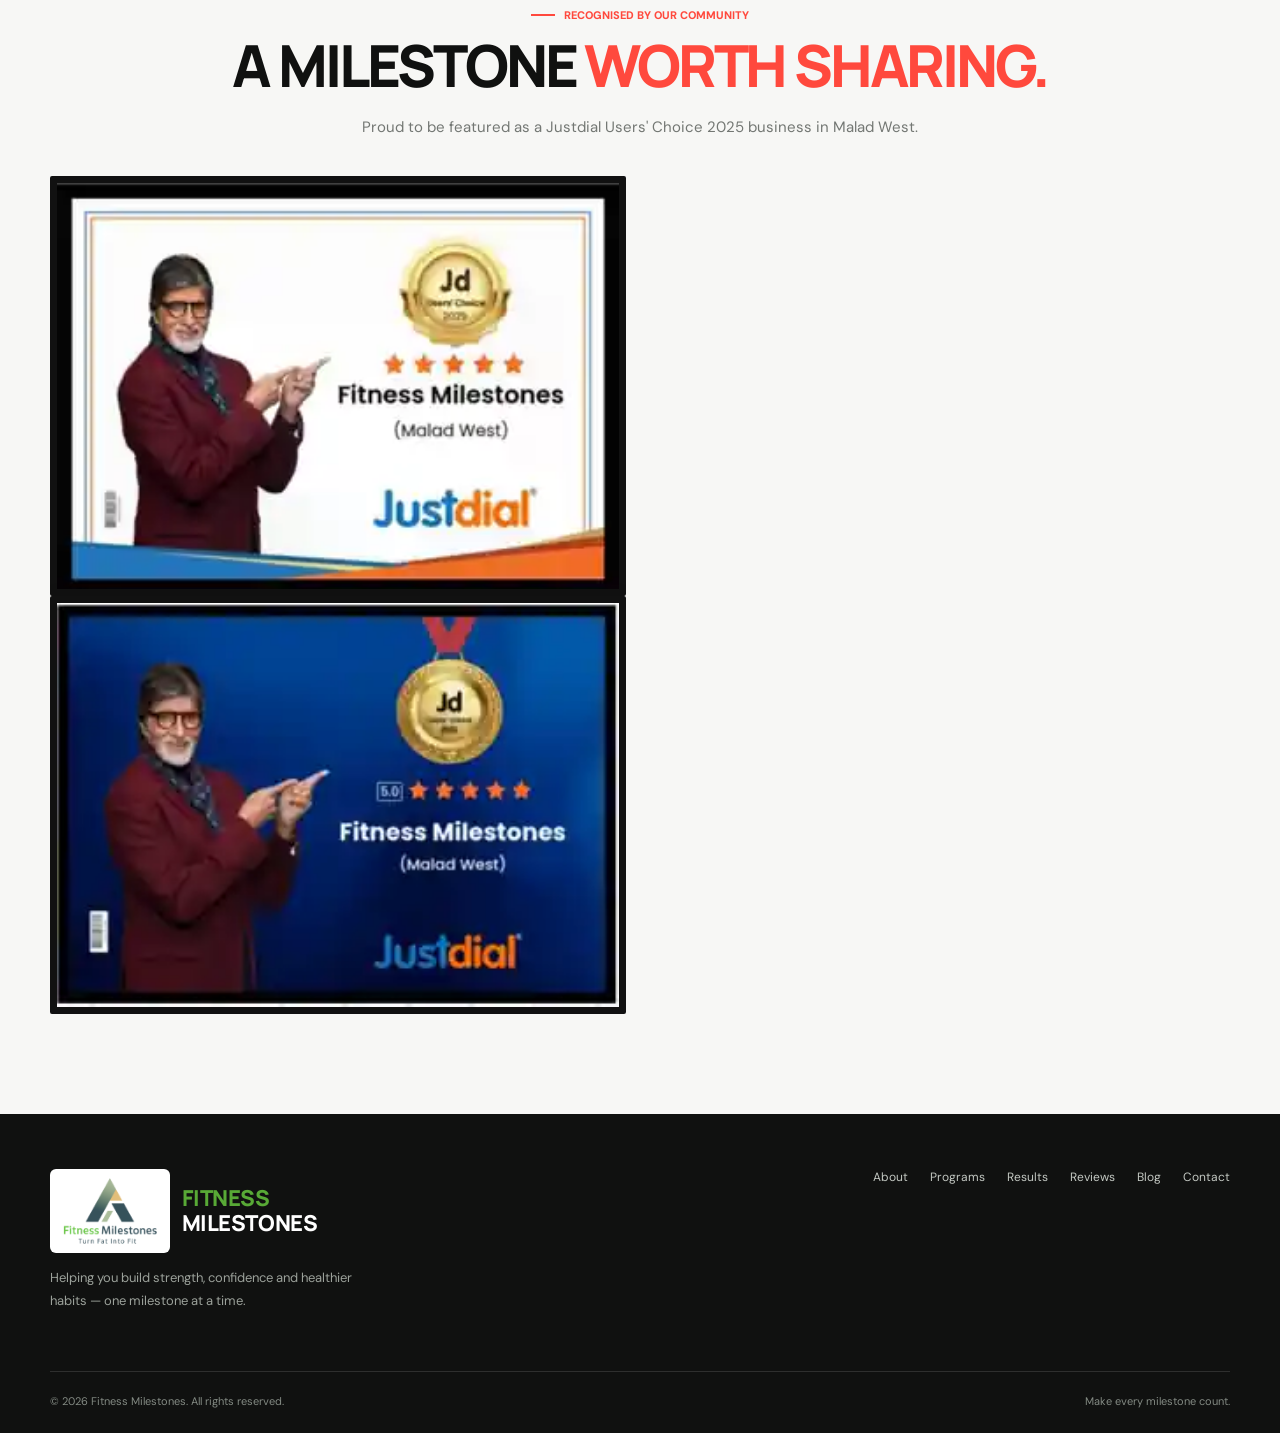
==== commit a34c2e1f: "Show full logo with padding and add brand title beside it in header and footer" ====
--- a/about.html
+++ b/about.html
@@ -1 +1 @@
-<!doctype html><html lang="en"><head><meta charset="utf-8"><meta name="viewport" content="width=device-width,initial-scale=1"><meta name="theme-color" content="#101110"><meta name="description" content="Get to know Fitness Milestones and our personal approach to fitness coaching."><title>About Us | Fitness Milestones</title><link rel="preconnect" href="https://fonts.googleapis.com"><link rel="preconnect" href="https://fonts.gstatic.com" crossorigin><link href="https://fonts.googleapis.com/css2?family=DM+Sans:wght@400;500;600;700;800&family=Manrope:wght@400;500;600;700;800;900&display=swap" rel="stylesheet"><link rel="stylesheet" href="assets/css/site.css"></head><body><header><div class="wrap nav"><a class="brand" href="index.html"><img class="brand-logo" src="assets/images/fitness-milestones-logo.png" alt="Fitness Milestones"></a><nav class="navlinks" id="navlinks"><a href="index.html">Home</a><a href="about.html">About</a><a href="programs.html">Programs</a><a href="results.html">Results</a><a href="reviews.html">Reviews</a><a href="blog.html">Blog</a><a href="contact.html">Contact</a></nav><a class="nav-cta" href="contact.html">Start your journey ↗</a><button class="menu" id="menu" aria-label="Open navigation">☰</button></div></header><main><section class="page-hero"><div class="wrap"><span class="eyebrow">Who we are</span><h1>A STRONGER YOU. A BETTER YOU.</h1><p>Fitness is more than a workout. It is a journey of small, consistent milestones that add up to a healthier, stronger and more confident life.</p><a class="btn" href="contact.html">Start your journey ↗</a></div></section><section class="section" id="about"><div class="wrap intro"><div class="photo-stack reveal"><img src="https://images.unsplash.com/photo-1599058945522-28d584b6f0ff?auto=format&fit=crop&w=1000&q=85" alt="Athlete training with battle ropes"><div class="photo-tag">Make every milestone count</div></div><div class="reveal"><span class="eyebrow">Welcome to Fitness Milestones</span><h2 class="section-title">A STRONGER YOU.<br><span>A BETTER YOU.</span></h2><p>Fitness is more than a workout. It is a journey of small, consistent milestones that add up to a healthier, stronger and more confident life. At Fitness Milestones, we bring together personalised training, practical nutrition guidance and ongoing motivation to help you move towards your goals.</p><div class="feature-grid"><div class="feature"><b>Personal Training</b><small>One-to-one guidance built around your fitness level and goals.</small></div><div class="feature"><b>Nutrition</b><small>Practical food and lifestyle guidance for everyday progress.</small></div><div class="feature"><b>Wellness</b><small>A balanced approach to strength, mobility and wellbeing.</small></div></div><a class="btn" href="contact.html">About us <span class="arrow">↗</span></a></div></div></section><section class="section coach"><div class="wrap coach-grid"><div class="reveal"><span class="eyebrow">Coaching that moves you forward</span><h2 class="section-title">YOUR GOALS.<br><span>OUR GUIDANCE.</span></h2><p class="section-copy">Whether you are just getting started or ready to take your training further, our approach focuses on consistency, correct technique and a plan that works for you.</p><ul class="offer-list"><li>Personal Training (Online & Offline)</li><li>Weight Management</li><li>Cardio & Fitness Conditioning</li><li>Strength & Muscle Building</li><li>Flexibility & Mobility</li><li>Nutrition & Diet Guidance</li><li>Group Training</li><li>Progress & Accountability</li></ul><a class="btn dark" href="contact.html">Find your program ↗</a></div><div class="coach-image reveal"><img src="https://images.unsplash.com/photo-1571019613454-1cb2f99b2d8b?auto=format&fit=crop&w=1000&q=85" alt="Personal fitness coaching"></div></div></section><section class="page-cta"><div class="wrap"><h2>LET'S BUILD YOUR FITNESS JOURNEY.</h2><a class="btn dark" href="contact.html">Get in touch ↗</a></div></section><section class="section founder-section"><div class="wrap founder-grid"><div class="founder-photo reveal"><img src="assets/images/arul.webp" alt="Arul demonstrating yoga and mindful movement"><span class="founder-stamp">MEET YOUR COACH</span></div><div class="reveal"><span class="eyebrow">The person behind your progress</span><h2 class="section-title">MEET <span>ARUL.</span></h2><p class="founder-lead">Hi, I’m Arul — Certified Personal Trainer, Yoga Coach and Nutritionist.</p><p>I have been in the fitness industry for several years, training clients across different fitness levels and helping them achieve real, measurable results. My approach combines strength training, yoga, lifestyle nutrition and habit coaching to create long-term change — not temporary fixes.</p><div class="founder-credentials"><span>PERSONAL TRAINING</span><span>YOGA COACHING</span><span>NUTRITION GUIDANCE</span></div><a class="btn" href="contact.html">Train with Arul ↗</a></div></div></section><section class="section recognition-section"><div class="wrap"><div class="recognition-heading reveal"><span class="eyebrow">Recognised by our community</span><h2 class="section-title">A MILESTONE <span>WORTH SHARING.</span></h2><p class="section-copy">Proud to be featured as a Justdial Users' Choice 2025 business in Malad West.</p></div><div class="award-grid"><article class="award-card award-blue reveal"><img src="assets/images/justdial-white.webp" alt="Justdial Users' Choice 2025 recognition for Fitness Milestones, Malad West"><img src="assets/images/justdial-blue.webp" alt="Justdial Users' Choice 2025 recognition for Fitness Milestones, Malad West"></div></div></section></main><footer><div class="wrap"><div class="footer-top"><div class="footer-brand"><a class="brand" href="index.html"><img class="brand-logo" src="assets/images/fitness-milestones-logo.png" alt="Fitness Milestones"></a><p>Helping you build strength, confidence and healthier habits — one milestone at a time.</p></div><div class="footer-links"><a href="about.html">About</a><a href="programs.html">Programs</a><a href="results.html">Results</a><a href="reviews.html">Reviews</a><a href="blog.html">Blog</a><a href="contact.html">Contact</a></div></div><div class="copyright"><span>© <span id="year"></span> Fitness Milestones. All rights reserved.</span><span>Make every milestone count.</span></div></div></footer><a class="whatsapp" href="https://wa.me/919819451919?text=Hi%20Fitness%20Milestones%2C%20I%27d%20like%20to%20know%20more." target="_blank" rel="noopener" aria-label="Chat on WhatsApp"><svg viewBox="0 0 32 32"><path d="M16 .8A15.1 15.1 0 0 0 3.1 23.8L1 31l7.4-1.9A15.2 15.2 0 1 0 16 .8zm0 27.6a12.4 12.4 0 0 1-6.3-1.7l-.5-.3-4.4 1.1 1.2-4.3-.3-.5A12.4 12.4 0 1 1 16 28.4zm6.8-9.3c-.4-.2-2.2-1.1-2.6-1.2-.3-.1-.6-.2-.8.2-.3.4-1 1.2-1.2 1.5-.2.2-.4.3-.8.1-.4-.2-1.6-.6-3-1.9-1.1-1-1.9-2.2-2.1-2.6-.2-.4 0-.6.2-.8l.6-.7c.2-.2.3-.4.4-.6.1-.2 0-.5 0-.7l-1.2-2.8c-.3-.7-.6-.6-.8-.6h-.7c-.2 0-.7.1-1 .5-.4.4-1.3 1.3-1.3 3.1s1.3 3.6 1.5 3.8c.2.3 2.6 4 6.3 5.6.9.4 1.6.6 2.1.7.9.3 1.7.2 2.3.1.7-.1 2.2-.9 2.5-1.8.3-.9.3-1.6.2-1.8-.1-.2-.4-.3-.8-.5z"/></svg></a><script src="assets/js/site.js"></script></body></html>+<!doctype html><html lang="en"><head><meta charset="utf-8"><meta name="viewport" content="width=device-width,initial-scale=1"><meta name="theme-color" content="#101110"><meta name="description" content="Get to know Fitness Milestones and our personal approach to fitness coaching."><title>About Us | Fitness Milestones</title><link rel="preconnect" href="https://fonts.googleapis.com"><link rel="preconnect" href="https://fonts.gstatic.com" crossorigin><link href="https://fonts.googleapis.com/css2?family=DM+Sans:wght@400;500;600;700;800&family=Manrope:wght@400;500;600;700;800;900&display=swap" rel="stylesheet"><link rel="stylesheet" href="assets/css/site.css"></head><body><header><div class="wrap nav"><a class="brand" href="index.html"><img class="brand-logo" src="assets/images/fitness-milestones-logo.png" alt="Fitness Milestones logo"><span class="brand-title"><b>Fitness</b>Milestones</span></a><nav class="navlinks" id="navlinks"><a href="index.html">Home</a><a href="about.html">About</a><a href="programs.html">Programs</a><a href="results.html">Results</a><a href="reviews.html">Reviews</a><a href="blog.html">Blog</a><a href="contact.html">Contact</a></nav><a class="nav-cta" href="contact.html">Start your journey ↗</a><button class="menu" id="menu" aria-label="Open navigation">☰</button></div></header><main><section class="page-hero"><div class="wrap"><span class="eyebrow">Who we are</span><h1>A STRONGER YOU. A BETTER YOU.</h1><p>Fitness is more than a workout. It is a journey of small, consistent milestones that add up to a healthier, stronger and more confident life.</p><a class="btn" href="contact.html">Start your journey ↗</a></div></section><section class="section" id="about"><div class="wrap intro"><div class="photo-stack reveal"><img src="https://images.unsplash.com/photo-1599058945522-28d584b6f0ff?auto=format&fit=crop&w=1000&q=85" alt="Athlete training with battle ropes"><div class="photo-tag">Make every milestone count</div></div><div class="reveal"><span class="eyebrow">Welcome to Fitness Milestones</span><h2 class="section-title">A STRONGER YOU.<br><span>A BETTER YOU.</span></h2><p>Fitness is more than a workout. It is a journey of small, consistent milestones that add up to a healthier, stronger and more confident life. At Fitness Milestones, we bring together personalised training, practical nutrition guidance and ongoing motivation to help you move towards your goals.</p><div class="feature-grid"><div class="feature"><b>Personal Training</b><small>One-to-one guidance built around your fitness level and goals.</small></div><div class="feature"><b>Nutrition</b><small>Practical food and lifestyle guidance for everyday progress.</small></div><div class="feature"><b>Wellness</b><small>A balanced approach to strength, mobility and wellbeing.</small></div></div><a class="btn" href="contact.html">About us <span class="arrow">↗</span></a></div></div></section><section class="section coach"><div class="wrap coach-grid"><div class="reveal"><span class="eyebrow">Coaching that moves you forward</span><h2 class="section-title">YOUR GOALS.<br><span>OUR GUIDANCE.</span></h2><p class="section-copy">Whether you are just getting started or ready to take your training further, our approach focuses on consistency, correct technique and a plan that works for you.</p><ul class="offer-list"><li>Personal Training (Online & Offline)</li><li>Weight Management</li><li>Cardio & Fitness Conditioning</li><li>Strength & Muscle Building</li><li>Flexibility & Mobility</li><li>Nutrition & Diet Guidance</li><li>Group Training</li><li>Progress & Accountability</li></ul><a class="btn dark" href="contact.html">Find your program ↗</a></div><div class="coach-image reveal"><img src="https://images.unsplash.com/photo-1571019613454-1cb2f99b2d8b?auto=format&fit=crop&w=1000&q=85" alt="Personal fitness coaching"></div></div></section><section class="page-cta"><div class="wrap"><h2>LET'S BUILD YOUR FITNESS JOURNEY.</h2><a class="btn dark" href="contact.html">Get in touch ↗</a></div></section><section class="section founder-section"><div class="wrap founder-grid"><div class="founder-photo reveal"><img src="assets/images/arul.webp" alt="Arul demonstrating yoga and mindful movement"><span class="founder-stamp">MEET YOUR COACH</span></div><div class="reveal"><span class="eyebrow">The person behind your progress</span><h2 class="section-title">MEET <span>ARUL.</span></h2><p class="founder-lead">Hi, I’m Arul — Certified Personal Trainer, Yoga Coach and Nutritionist.</p><p>I have been in the fitness industry for several years, training clients across different fitness levels and helping them achieve real, measurable results. My approach combines strength training, yoga, lifestyle nutrition and habit coaching to create long-term change — not temporary fixes.</p><div class="founder-credentials"><span>PERSONAL TRAINING</span><span>YOGA COACHING</span><span>NUTRITION GUIDANCE</span></div><a class="btn" href="contact.html">Train with Arul ↗</a></div></div></section><section class="section recognition-section"><div class="wrap"><div class="recognition-heading reveal"><span class="eyebrow">Recognised by our community</span><h2 class="section-title">A MILESTONE <span>WORTH SHARING.</span></h2><p class="section-copy">Proud to be featured as a Justdial Users' Choice 2025 business in Malad West.</p></div><div class="award-grid"><article class="award-card award-blue reveal"><img src="assets/images/justdial-white.webp" alt="Justdial Users' Choice 2025 recognition for Fitness Milestones, Malad West"><img src="assets/images/justdial-blue.webp" alt="Justdial Users' Choice 2025 recognition for Fitness Milestones, Malad West"></div></div></section></main><footer><div class="wrap"><div class="footer-top"><div class="footer-brand"><a class="brand" href="index.html"><img class="brand-logo" src="assets/images/fitness-milestones-logo.png" alt="Fitness Milestones logo"><span class="brand-title"><b>Fitness</b>Milestones</span></a><p>Helping you build strength, confidence and healthier habits — one milestone at a time.</p></div><div class="footer-links"><a href="about.html">About</a><a href="programs.html">Programs</a><a href="results.html">Results</a><a href="reviews.html">Reviews</a><a href="blog.html">Blog</a><a href="contact.html">Contact</a></div></div><div class="copyright"><span>© <span id="year"></span> Fitness Milestones. All rights reserved.</span><span>Make every milestone count.</span></div></div></footer><a class="whatsapp" href="https://wa.me/919819451919?text=Hi%20Fitness%20Milestones%2C%20I%27d%20like%20to%20know%20more." target="_blank" rel="noopener" aria-label="Chat on WhatsApp"><svg viewBox="0 0 32 32"><path d="M16 .8A15.1 15.1 0 0 0 3.1 23.8L1 31l7.4-1.9A15.2 15.2 0 1 0 16 .8zm0 27.6a12.4 12.4 0 0 1-6.3-1.7l-.5-.3-4.4 1.1 1.2-4.3-.3-.5A12.4 12.4 0 1 1 16 28.4zm6.8-9.3c-.4-.2-2.2-1.1-2.6-1.2-.3-.1-.6-.2-.8.2-.3.4-1 1.2-1.2 1.5-.2.2-.4.3-.8.1-.4-.2-1.6-.6-3-1.9-1.1-1-1.9-2.2-2.1-2.6-.2-.4 0-.6.2-.8l.6-.7c.2-.2.3-.4.4-.6.1-.2 0-.5 0-.7l-1.2-2.8c-.3-.7-.6-.6-.8-.6h-.7c-.2 0-.7.1-1 .5-.4.4-1.3 1.3-1.3 3.1s1.3 3.6 1.5 3.8c.2.3 2.6 4 6.3 5.6.9.4 1.6.6 2.1.7.9.3 1.7.2 2.3.1.7-.1 2.2-.9 2.5-1.8.3-.9.3-1.6.2-1.8-.1-.2-.4-.3-.8-.5z"/></svg></a><script src="assets/js/site.js"></script></body></html>
--- a/assets/css/site.css
+++ b/assets/css/site.css
@@ -24,8 +24,13 @@
 
 .founder-photo img{object-position:center 42%}.award-grid{align-items:stretch}.award-card{padding:0;background:transparent;box-shadow:none;min-height:0;overflow:hidden}.award-card img{display:block;width:100%;height:auto;object-fit:contain;border:7px solid #111;box-shadow:0 16px 35px #0002;border-radius:2px}.recognition-section{padding-top:90px;padding-bottom:100px}.founder-section{padding-top:95px;padding-bottom:95px}@media(max-width:760px){.award-card img{border-width:5px}}
 
-/* Brand logo */
-.brand-logo{display:block;height:64px;width:auto;object-fit:contain}
-.footer-brand .brand-logo{background:#fff;padding:6px 14px;border-radius:6px;height:76px}
+/* Brand logo + title */
+.brand{gap:12px;letter-spacing:0}
+.brand-logo{display:block;height:74px;width:auto;max-width:none;flex:none;object-fit:contain}
+.brand-title{display:flex;flex-direction:column;font:900 21px/1 Manrope,sans-serif;letter-spacing:-.02em;text-transform:uppercase;color:#36525b;white-space:nowrap}
+.brand-title b{color:#58a936;font-weight:900;margin-bottom:3px}
+.footer-brand .brand{align-items:center}
+.footer-brand .brand-logo{background:#fff;padding:4px 8px;border-radius:6px;height:84px}
+.footer-brand .brand-title{color:#fff;font-size:22px}
 .home-testimonials{background:#171817;color:#fff}.home-testimonials .section-title{color:#fff}.home-testimonials .section-copy{color:#c4c4c4}
-@media(max-width:760px){.brand-logo{height:54px}.footer-brand .brand-logo{height:68px}}
+@media(max-width:760px){.brand{gap:8px}.brand-logo{height:60px}.brand-title{font-size:15px}.brand-title b{margin-bottom:2px}.footer-brand .brand-logo{height:70px}.footer-brand .brand-title{font-size:17px}}
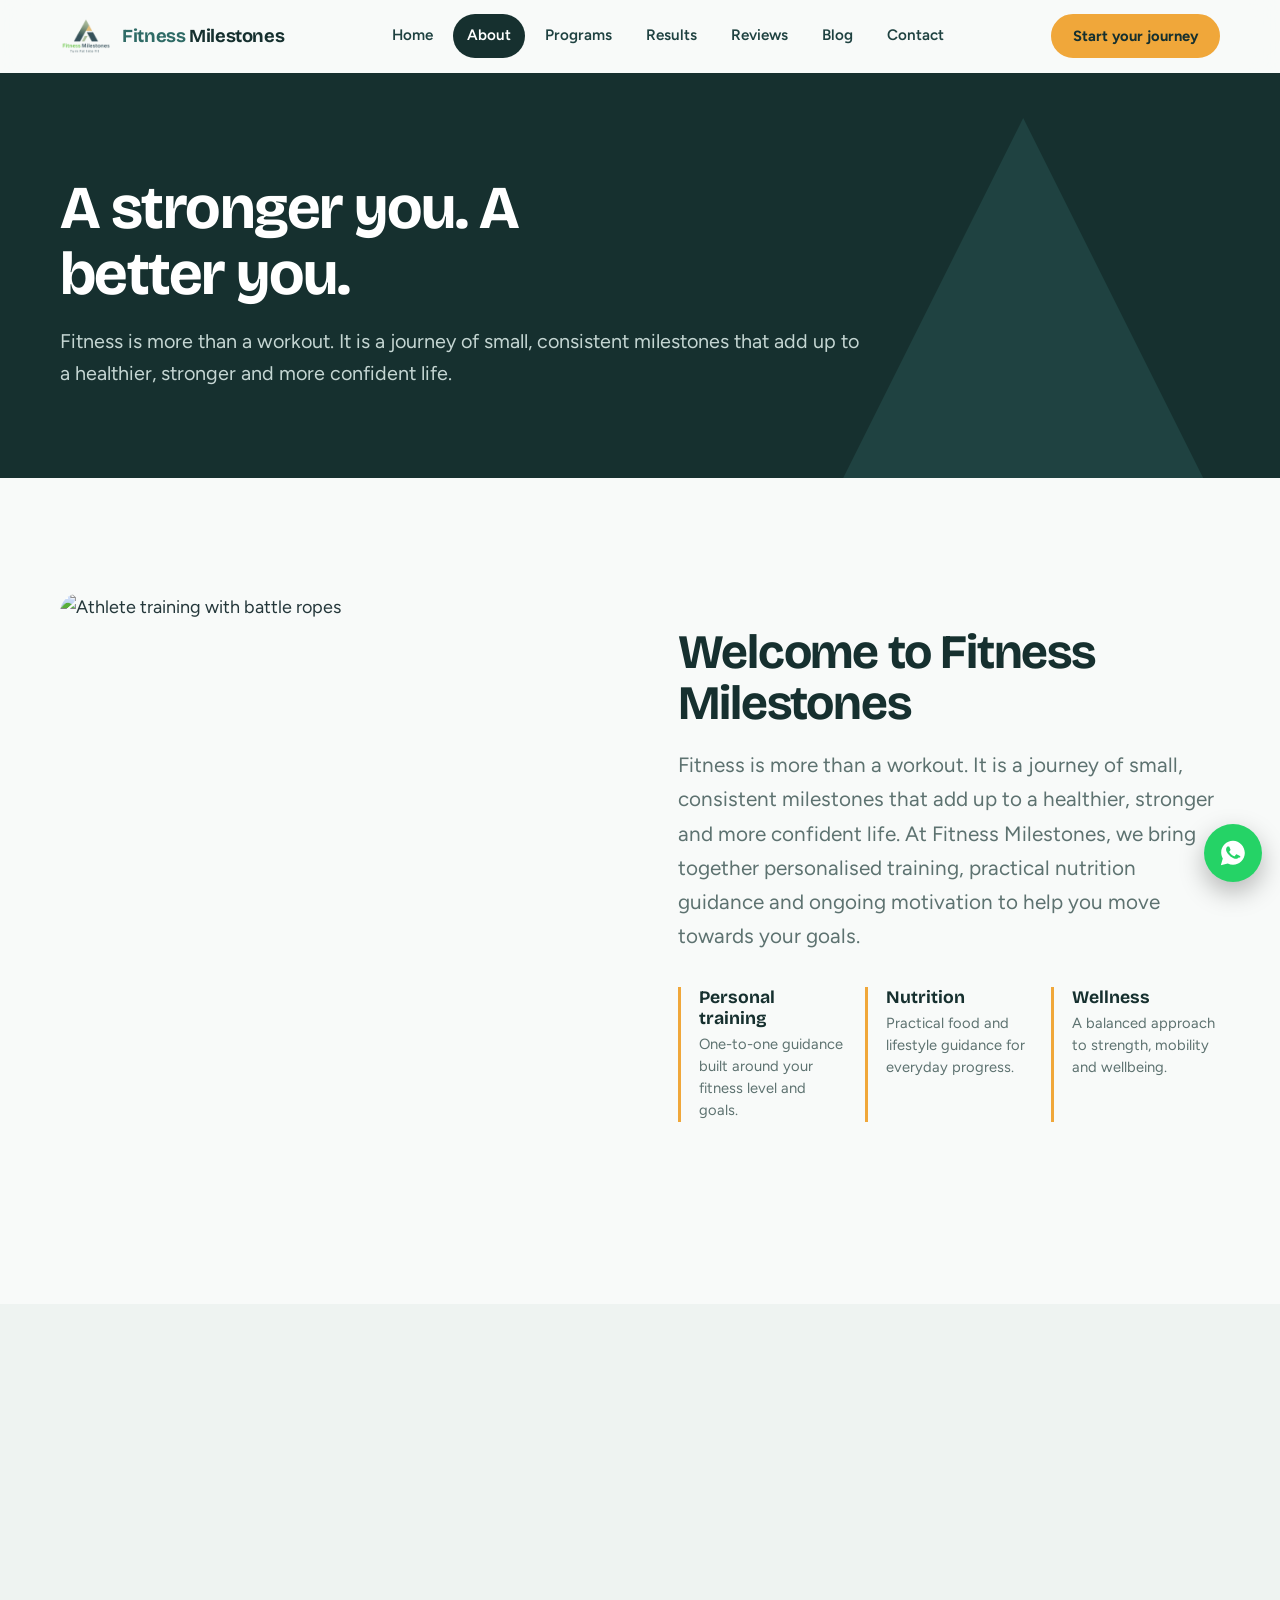
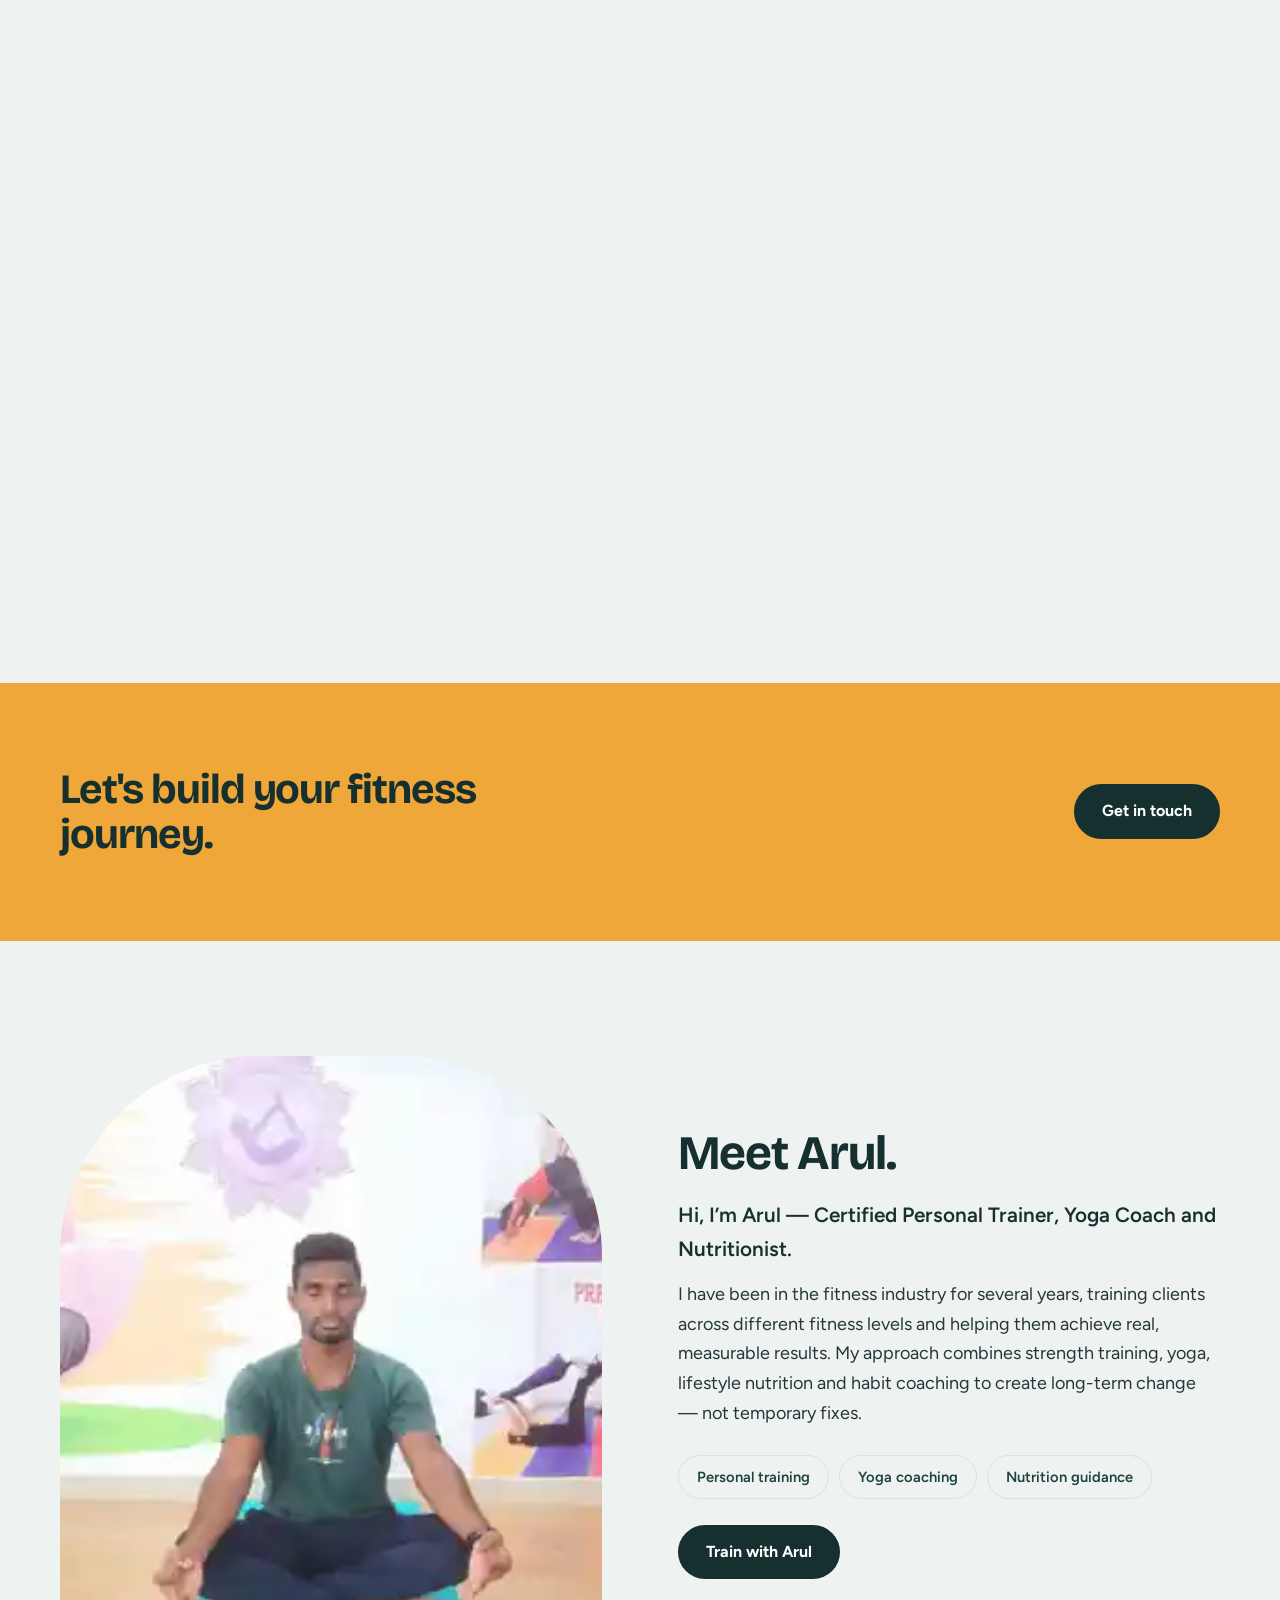
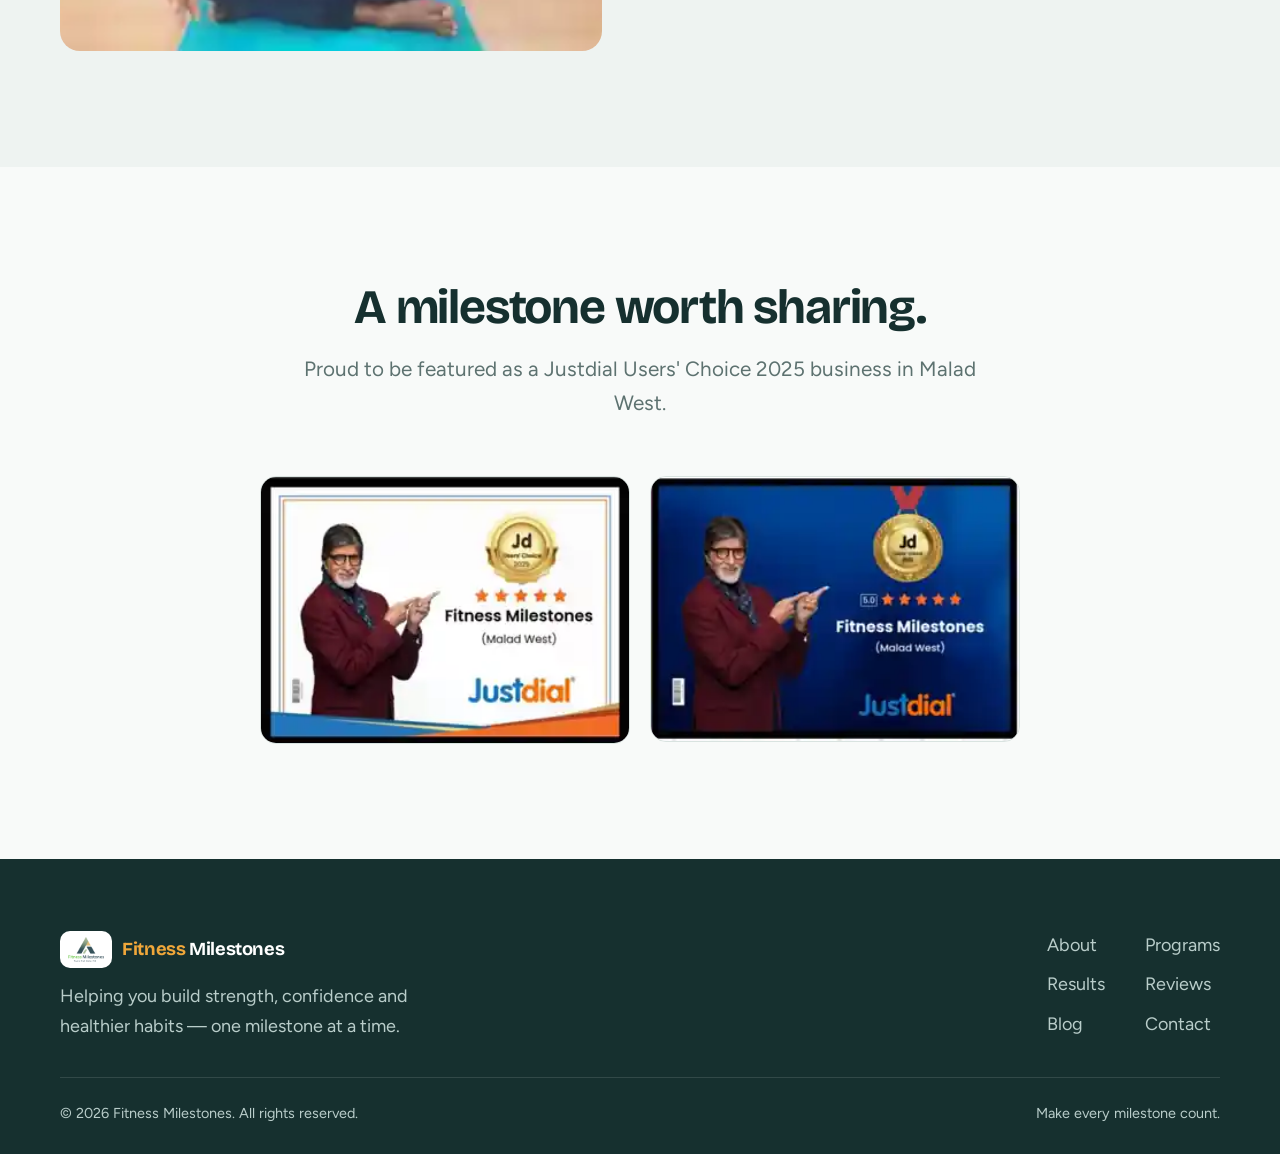
==== commit 74fa8720: "Redesign website: modern, responsive layout with new design system, nav and animations (content and " ====
--- a/about.html
+++ b/about.html
@@ -1 +1,21 @@
-<!doctype html><html lang="en"><head><meta charset="utf-8"><meta name="viewport" content="width=device-width,initial-scale=1"><meta name="theme-color" content="#101110"><meta name="description" content="Get to know Fitness Milestones and our personal approach to fitness coaching."><title>About Us | Fitness Milestones</title><link rel="preconnect" href="https://fonts.googleapis.com"><link rel="preconnect" href="https://fonts.gstatic.com" crossorigin><link href="https://fonts.googleapis.com/css2?family=DM+Sans:wght@400;500;600;700;800&family=Manrope:wght@400;500;600;700;800;900&display=swap" rel="stylesheet"><link rel="stylesheet" href="assets/css/site.css"></head><body><header><div class="wrap nav"><a class="brand" href="index.html"><img class="brand-logo" src="assets/images/fitness-milestones-logo.png" alt="Fitness Milestones logo"><span class="brand-title"><b>Fitness</b>Milestones</span></a><nav class="navlinks" id="navlinks"><a href="index.html">Home</a><a href="about.html">About</a><a href="programs.html">Programs</a><a href="results.html">Results</a><a href="reviews.html">Reviews</a><a href="blog.html">Blog</a><a href="contact.html">Contact</a></nav><a class="nav-cta" href="contact.html">Start your journey ↗</a><button class="menu" id="menu" aria-label="Open navigation">☰</button></div></header><main><section class="page-hero"><div class="wrap"><span class="eyebrow">Who we are</span><h1>A STRONGER YOU. A BETTER YOU.</h1><p>Fitness is more than a workout. It is a journey of small, consistent milestones that add up to a healthier, stronger and more confident life.</p><a class="btn" href="contact.html">Start your journey ↗</a></div></section><section class="section" id="about"><div class="wrap intro"><div class="photo-stack reveal"><img src="https://images.unsplash.com/photo-1599058945522-28d584b6f0ff?auto=format&fit=crop&w=1000&q=85" alt="Athlete training with battle ropes"><div class="photo-tag">Make every milestone count</div></div><div class="reveal"><span class="eyebrow">Welcome to Fitness Milestones</span><h2 class="section-title">A STRONGER YOU.<br><span>A BETTER YOU.</span></h2><p>Fitness is more than a workout. It is a journey of small, consistent milestones that add up to a healthier, stronger and more confident life. At Fitness Milestones, we bring together personalised training, practical nutrition guidance and ongoing motivation to help you move towards your goals.</p><div class="feature-grid"><div class="feature"><b>Personal Training</b><small>One-to-one guidance built around your fitness level and goals.</small></div><div class="feature"><b>Nutrition</b><small>Practical food and lifestyle guidance for everyday progress.</small></div><div class="feature"><b>Wellness</b><small>A balanced approach to strength, mobility and wellbeing.</small></div></div><a class="btn" href="contact.html">About us <span class="arrow">↗</span></a></div></div></section><section class="section coach"><div class="wrap coach-grid"><div class="reveal"><span class="eyebrow">Coaching that moves you forward</span><h2 class="section-title">YOUR GOALS.<br><span>OUR GUIDANCE.</span></h2><p class="section-copy">Whether you are just getting started or ready to take your training further, our approach focuses on consistency, correct technique and a plan that works for you.</p><ul class="offer-list"><li>Personal Training (Online & Offline)</li><li>Weight Management</li><li>Cardio & Fitness Conditioning</li><li>Strength & Muscle Building</li><li>Flexibility & Mobility</li><li>Nutrition & Diet Guidance</li><li>Group Training</li><li>Progress & Accountability</li></ul><a class="btn dark" href="contact.html">Find your program ↗</a></div><div class="coach-image reveal"><img src="https://images.unsplash.com/photo-1571019613454-1cb2f99b2d8b?auto=format&fit=crop&w=1000&q=85" alt="Personal fitness coaching"></div></div></section><section class="page-cta"><div class="wrap"><h2>LET'S BUILD YOUR FITNESS JOURNEY.</h2><a class="btn dark" href="contact.html">Get in touch ↗</a></div></section><section class="section founder-section"><div class="wrap founder-grid"><div class="founder-photo reveal"><img src="assets/images/arul.webp" alt="Arul demonstrating yoga and mindful movement"><span class="founder-stamp">MEET YOUR COACH</span></div><div class="reveal"><span class="eyebrow">The person behind your progress</span><h2 class="section-title">MEET <span>ARUL.</span></h2><p class="founder-lead">Hi, I’m Arul — Certified Personal Trainer, Yoga Coach and Nutritionist.</p><p>I have been in the fitness industry for several years, training clients across different fitness levels and helping them achieve real, measurable results. My approach combines strength training, yoga, lifestyle nutrition and habit coaching to create long-term change — not temporary fixes.</p><div class="founder-credentials"><span>PERSONAL TRAINING</span><span>YOGA COACHING</span><span>NUTRITION GUIDANCE</span></div><a class="btn" href="contact.html">Train with Arul ↗</a></div></div></section><section class="section recognition-section"><div class="wrap"><div class="recognition-heading reveal"><span class="eyebrow">Recognised by our community</span><h2 class="section-title">A MILESTONE <span>WORTH SHARING.</span></h2><p class="section-copy">Proud to be featured as a Justdial Users' Choice 2025 business in Malad West.</p></div><div class="award-grid"><article class="award-card award-blue reveal"><img src="assets/images/justdial-white.webp" alt="Justdial Users' Choice 2025 recognition for Fitness Milestones, Malad West"><img src="assets/images/justdial-blue.webp" alt="Justdial Users' Choice 2025 recognition for Fitness Milestones, Malad West"></div></div></section></main><footer><div class="wrap"><div class="footer-top"><div class="footer-brand"><a class="brand" href="index.html"><img class="brand-logo" src="assets/images/fitness-milestones-logo.png" alt="Fitness Milestones logo"><span class="brand-title"><b>Fitness</b>Milestones</span></a><p>Helping you build strength, confidence and healthier habits — one milestone at a time.</p></div><div class="footer-links"><a href="about.html">About</a><a href="programs.html">Programs</a><a href="results.html">Results</a><a href="reviews.html">Reviews</a><a href="blog.html">Blog</a><a href="contact.html">Contact</a></div></div><div class="copyright"><span>© <span id="year"></span> Fitness Milestones. All rights reserved.</span><span>Make every milestone count.</span></div></div></footer><a class="whatsapp" href="https://wa.me/919819451919?text=Hi%20Fitness%20Milestones%2C%20I%27d%20like%20to%20know%20more." target="_blank" rel="noopener" aria-label="Chat on WhatsApp"><svg viewBox="0 0 32 32"><path d="M16 .8A15.1 15.1 0 0 0 3.1 23.8L1 31l7.4-1.9A15.2 15.2 0 1 0 16 .8zm0 27.6a12.4 12.4 0 0 1-6.3-1.7l-.5-.3-4.4 1.1 1.2-4.3-.3-.5A12.4 12.4 0 1 1 16 28.4zm6.8-9.3c-.4-.2-2.2-1.1-2.6-1.2-.3-.1-.6-.2-.8.2-.3.4-1 1.2-1.2 1.5-.2.2-.4.3-.8.1-.4-.2-1.6-.6-3-1.9-1.1-1-1.9-2.2-2.1-2.6-.2-.4 0-.6.2-.8l.6-.7c.2-.2.3-.4.4-.6.1-.2 0-.5 0-.7l-1.2-2.8c-.3-.7-.6-.6-.8-.6h-.7c-.2 0-.7.1-1 .5-.4.4-1.3 1.3-1.3 3.1s1.3 3.6 1.5 3.8c.2.3 2.6 4 6.3 5.6.9.4 1.6.6 2.1.7.9.3 1.7.2 2.3.1.7-.1 2.2-.9 2.5-1.8.3-.9.3-1.6.2-1.8-.1-.2-.4-.3-.8-.5z"/></svg></a><script src="assets/js/site.js"></script></body></html>+<!DOCTYPE html>
+<html lang="en"><head><meta charset="utf-8"><meta name="viewport" content="width=device-width,initial-scale=1,viewport-fit=cover"><meta name="theme-color" content="#16302f">
+<title>About Us | Fitness Milestones</title><meta name="description" content="Get to know Fitness Milestones and our personal approach to fitness coaching.">
+<meta property="og:title" content="About Us | Fitness Milestones"><meta property="og:description" content="Get to know Fitness Milestones and our personal approach to fitness coaching."><meta property="og:image" content="assets/images/fitness-milestones-logo.png">
+<link rel="icon" href="assets/images/fitness-milestones-logo.png">
+<link rel="preconnect" href="https://fonts.googleapis.com"><link rel="preconnect" href="https://fonts.gstatic.com" crossorigin>
+<link href="https://fonts.googleapis.com/css2?family=Bricolage+Grotesque:opsz,wght@12..96,500;12..96,700&family=Figtree:wght@400;500;600;700&display=swap" rel="stylesheet">
+<link rel="stylesheet" href="assets/css/site.css"></head><body>
+<a class="skip" href="#main">Skip to content</a>
+<header class="site-header"><div class="wrap nav"><a class="brand" href="index.html" aria-label="Fitness Milestones home"><img src="assets/images/fitness-milestones-logo.png" alt="" width="52" height="38"><span><b>Fitness</b> Milestones</span></a>
+<nav class="links" id="links" aria-label="Main"><a href="index.html">Home</a><a href="about.html" aria-current="page">About</a><a href="programs.html">Programs</a><a href="results.html">Results</a><a href="reviews.html">Reviews</a><a href="blog.html">Blog</a><a href="contact.html">Contact</a><a class="m-cta" href="contact.html">Start your journey</a></nav>
+<a class="btn" href="contact.html">Start your journey</a>
+<button class="burger" id="burger" aria-expanded="false" aria-controls="links" aria-label="Open menu"><span></span></button></div></header>
+<main id="main"><section class="page-hero"><div class="wrap hero-in"><h1>A stronger you. A better you.</h1><p>Fitness is more than a workout. It is a journey of small, consistent milestones that add up to a healthier, stronger and more confident life.</p></div></section>
+<section class="section"><div class="wrap split"><div class="photo reveal"><img loading="lazy" src="https://images.unsplash.com/photo-1599058945522-28d584b6f0ff?auto=format&fit=crop&w=1000&q=80" alt="Athlete training with battle ropes"></div><div class="reveal"><h2>Welcome to Fitness Milestones</h2><p class="lead">Fitness is more than a workout. It is a journey of small, consistent milestones that add up to a healthier, stronger and more confident life. At Fitness Milestones, we bring together personalised training, practical nutrition guidance and ongoing motivation to help you move towards your goals.</p><div class="pillars"><div><b>Personal training</b><small>One-to-one guidance built around your fitness level and goals.</small></div><div><b>Nutrition</b><small>Practical food and lifestyle guidance for everyday progress.</small></div><div><b>Wellness</b><small>A balanced approach to strength, mobility and wellbeing.</small></div></div></div></div></section>
+<section class="section band"><div class="wrap split rev"><div class="reveal"><h2>Your goals. Our guidance.</h2><p class="lead">Whether you are just getting started or ready to take your training further, our approach focuses on consistency, correct technique and a plan that works for you.</p><ul class="checks"><li>Personal Training (Online & Offline)</li><li>Weight Management</li><li>Cardio & Fitness Conditioning</li><li>Strength & Muscle Building</li><li>Flexibility & Mobility</li><li>Nutrition & Diet Guidance</li><li>Group Training</li><li>Progress & Accountability</li></ul><a class="btn dark" href="programs.html">Find your program</a></div><div class="photo reveal"><img loading="lazy" src="https://images.unsplash.com/photo-1571019613454-1cb2f99b2d8b?auto=format&fit=crop&w=1000&q=80" alt="Personal fitness coaching"></div></div></section>
+<section class="cta"><div class="wrap"><h2>Let's build your fitness journey.</h2><a class="btn dark" href="contact.html">Get in touch</a></div></section><section class="section band"><div class="wrap split"><div class="photo arch reveal"><img loading="lazy" src="assets/images/arul.webp" alt="Arul demonstrating yoga and mindful movement" width="320" height="320"></div><div class="reveal"><h2>Meet Arul.</h2><p class="lead" style="color:var(--ink);font-weight:600">Hi, I’m Arul — Certified Personal Trainer, Yoga Coach and Nutritionist.</p><p style="margin-top:14px">I have been in the fitness industry for several years, training clients across different fitness levels and helping them achieve real, measurable results. My approach combines strength training, yoga, lifestyle nutrition and habit coaching to create long-term change — not temporary fixes.</p><div class="chips"><span>Personal training</span><span>Yoga coaching</span><span>Nutrition guidance</span></div><a class="btn dark" href="contact.html">Train with Arul</a></div></div></section><section class="section"><div class="wrap"><div class="head center reveal"><h2>A milestone worth sharing.</h2><p class="lead">Proud to be featured as a Justdial Users' Choice 2025 business in Malad West.</p></div><div class="awards reveal"><img loading="lazy" src="assets/images/justdial-white.webp" alt="Justdial Users' Choice 2025 recognition for Fitness Milestones, Malad West" width="320" height="231"><img loading="lazy" src="assets/images/justdial-blue.webp" alt="Justdial Users' Choice 2025 recognition for Fitness Milestones, Malad West" width="320" height="230"></div></div></section></main>
+<footer><div class="wrap"><div class="f-top"><div><a class="brand" href="index.html"><img src="assets/images/fitness-milestones-logo.png" alt="" width="52" height="38"><span><b>Fitness</b> Milestones</span></a><p>Helping you build strength, confidence and healthier habits — one milestone at a time.</p></div><nav class="f-links" aria-label="Footer"><a href="about.html">About</a><a href="programs.html">Programs</a><a href="results.html">Results</a><a href="reviews.html">Reviews</a><a href="blog.html">Blog</a><a href="contact.html">Contact</a></nav></div>
+<div class="copy"><span>© <span id="year">2026</span> Fitness Milestones. All rights reserved.</span><span>Make every milestone count.</span></div></div></footer>
+<a class="wa" href="https://wa.me/919819451919?text=Hi%20Fitness%20Milestones%2C%20I%27d%20like%20to%20know%20more." target="_blank" rel="noopener" aria-label="Chat on WhatsApp"><svg viewBox="0 0 32 32"><path d="M16 3C9 3 3.4 8.6 3.4 15.5c0 2.3.6 4.4 1.7 6.3L3 29l7.4-1.9c1.8 1 3.800 1.500 5.600 1.500 7 0 12.600-5.600 12.600-12.500S23 3 16 3zm6.300 17.500c-.3.800-1.600 1.500-2.200 1.600-.6.100-1.300.100-2.100-.1-.5-.2-1.200-.4-2-.8-3.500-1.500-5.800-5.100-6-5.300-.2-.2-1.400-1.900-1.400-3.600s.9-2.500 1.200-2.900c.3-.3.700-.4.900-.4h.7c.2 0 .5-.1.800.6.300.7 1 2.500 1.100 2.700.1.200.1.400 0 .600-.1.200-.2.400-.4.600l-.6.700c-.2.200-.4.400-.2.800.2.400 1 1.600 2.100 2.600 1.400 1.200 2.600 1.600 3 1.800.4.200.6.200.8-.1.200-.3 1-1.200 1.300-1.600.3-.4.500-.3.900-.2.400.1 2.300 1.100 2.700 1.300.4.200.7.300.8.500.1.200.1.900-.2 1.700z"/></svg></a>
+<script src="assets/js/site.js" defer></script></body></html>
--- a/assets/css/site.css
+++ b/assets/css/site.css
@@ -1,36 +1,135 @@
-
-:root{--ink:#101110;--paper:#f7f7f4;--white:#fff;--muted:#777b78;--line:#e7e8e4;--accent:#ff493d;--lime:#d7ff69;--max:1180px}
-*{box-sizing:border-box}html{scroll-behavior:smooth;scroll-padding-top:90px}body{margin:0;background:var(--paper);color:var(--ink);font-family:'DM Sans',sans-serif}a{color:inherit;text-decoration:none}button,input,textarea{font:inherit}.wrap{width:min(var(--max),calc(100% - 48px));margin:auto}.eyebrow{display:inline-flex;align-items:center;gap:9px;font-size:11px;font-weight:800;letter-spacing:.16em;text-transform:uppercase;color:var(--accent)}.eyebrow:before{content:'';width:24px;height:2px;background:currentColor}.section{padding:105px 0}.section-title{font:900 clamp(36px,5vw,58px)/.98 Manrope,sans-serif;letter-spacing:-.055em;margin:15px 0 20px}.section-copy{max-width:570px;color:#737773;line-height:1.8;font-size:15px}.btn{display:inline-flex;align-items:center;justify-content:center;gap:12px;padding:15px 21px;background:var(--accent);color:white;font-weight:800;font-size:12px;letter-spacing:.06em;text-transform:uppercase;border:0;transition:.25s;cursor:pointer}.btn:hover{background:#e83227;transform:translateY(-3px);box-shadow:0 12px 28px #ff493d35}.btn.dark{background:var(--ink)}.btn.dark:hover{background:#303330}.btn .arrow{font-size:18px;line-height:0}
-header{height:82px;position:sticky;top:0;z-index:20;background:#fffF;border-bottom:1px solid #e8e8e4;backdrop-filter:blur(16px)}.nav{height:100%;display:flex;align-items:center;justify-content:space-between}.brand{display:flex;align-items:center;gap:10px;font:900 17px Manrope;letter-spacing:-.06em}.brand-mark{width:37px;height:37px;background:var(--ink);color:var(--lime);display:grid;place-items:center;font:900 17px Manrope;clip-path:polygon(50% 0,100% 100%,0 100%)}.brand small{display:block;font:700 8px 'DM Sans';letter-spacing:.22em;color:#777;text-transform:uppercase;margin-top:2px}.navlinks{display:flex;align-items:center;gap:30px;font-size:12px;font-weight:700;color:#515651}.navlinks a{transition:.2s}.navlinks a:hover{color:var(--accent)}.nav-cta{padding:12px 17px;background:var(--ink);color:white;font-size:11px;font-weight:800;text-transform:uppercase;letter-spacing:.07em}.menu{display:none;background:none;border:0;font-size:24px}
-.hero{min-height:690px;background:var(--ink);color:#fff;position:relative;overflow:hidden;display:flex;align-items:center}.hero:before{content:'';position:absolute;inset:0;background:linear-gradient(90deg,#101110 2%,#101110e8 37%,#10111035 100%),url('https://images.unsplash.com/photo-1534438327276-14e5300c3a48?auto=format&fit=crop&w=2000&q=85') center/cover}.hero:after{content:'MILESTONES';position:absolute;right:-25px;bottom:-55px;font:900 clamp(100px,19vw,260px)/1 Manrope;color:#ffffff0a;letter-spacing:-.09em;pointer-events:none}.hero-inner{position:relative;z-index:1;padding:100px 0;max-width:760px}.hero .eyebrow{color:var(--lime)}.hero h1{font:900 clamp(52px,8vw,96px)/.92 Manrope;letter-spacing:-.075em;margin:25px 0}.hero h1 span{color:var(--accent)}.hero p{max-width:500px;color:#c4c8c2;line-height:1.8;font-size:16px}.hero-actions{display:flex;gap:14px;align-items:center;margin-top:35px}.outline-btn{border:1px solid #ffffff70;padding:14px 19px;font-size:12px;font-weight:800;text-transform:uppercase;letter-spacing:.06em}.hero-note{display:flex;align-items:center;gap:13px;margin-top:65px;color:#b7bcb6;font-size:11px;letter-spacing:.08em;text-transform:uppercase}.hero-note b{color:var(--lime);font-size:22px}
-.intro{display:grid;grid-template-columns:1fr 1.05fr;gap:85px;align-items:center}.photo-stack{position:relative;padding:0 35px 35px 0}.photo-stack:before{content:'';position:absolute;right:0;top:-22px;width:68%;height:78%;border:12px solid var(--accent)}.photo-stack img{position:relative;width:100%;height:510px;object-fit:cover;display:block}.photo-tag{position:absolute;bottom:0;right:0;background:var(--lime);padding:17px 20px;font:900 12px Manrope;text-transform:uppercase;letter-spacing:.06em}.intro h2 span,.section-title span{color:var(--accent)}.intro p{color:#747975;line-height:1.8;font-size:14px}.feature-grid{display:grid;grid-template-columns:repeat(3,1fr);gap:15px;margin:30px 0}.feature{border-top:2px solid var(--line);padding-top:14px}.feature b{display:block;font:800 13px Manrope;margin-bottom:7px}.feature small{color:#7b807b;line-height:1.6;font-size:11px}
-.coach{background:#fff}.coach-grid{display:grid;grid-template-columns:1fr 1fr;gap:70px;align-items:center}.coach-image{height:430px;position:relative}.coach-image img{width:100%;height:100%;object-fit:cover}.coach-image:after{content:'MOVE WITH PURPOSE';position:absolute;bottom:20px;left:-20px;background:var(--accent);color:white;padding:13px 18px;font:800 11px Manrope;letter-spacing:.1em}.offer-list{list-style:none;padding:0;margin:24px 0 30px;display:grid;grid-template-columns:1fr 1fr;gap:13px}.offer-list li{font-size:13px;font-weight:700;padding:13px 0;border-bottom:1px solid var(--line)}.offer-list li:before{content:'↗';color:var(--accent);font-weight:900;margin-right:9px}
-.programs{background:var(--ink);color:white;position:relative;overflow:hidden}.programs:before{content:'TRAIN';position:absolute;right:-30px;top:0;font:900 220px Manrope;color:#ffffff06}.program-head{text-align:center;position:relative}.program-head .section-copy{margin:0 auto;color:#9da39d}.program-grid{display:grid;grid-template-columns:repeat(3,1fr);gap:18px;margin-top:55px;position:relative}.program-card{min-height:390px;position:relative;overflow:hidden;background:#242724}.program-card img{width:100%;height:100%;position:absolute;inset:0;object-fit:cover;opacity:.62;transition:.5s}.program-card:hover img{transform:scale(1.06);opacity:.78}.program-card:after{content:'';position:absolute;inset:0;background:linear-gradient(0deg,#080908 0%,#080908d9 33%,transparent 80%)}.program-info{position:absolute;z-index:1;bottom:0;padding:27px}.program-no{font:900 34px Manrope;color:#ffffff65}.program-info h3{font:900 19px Manrope;letter-spacing:-.04em;margin:5px 0 12px}.program-info p{color:#c3c8c2;font-size:12px;line-height:1.7;margin:0}.program-info .tag{font-size:9px;color:var(--lime);font-weight:900;letter-spacing:.13em;text-transform:uppercase}
-.stats{background:var(--lime);padding:30px 0}.stats-grid{display:grid;grid-template-columns:repeat(3,1fr);text-align:center}.stat{border-right:1px solid #9ebd4a}.stat:last-child{border:0}.stat strong{font:900 clamp(32px,4vw,48px) Manrope;letter-spacing:-.06em}.stat span{display:block;font-size:11px;font-weight:800;text-transform:uppercase;letter-spacing:.08em;margin-top:3px}
-.transform{display:grid;grid-template-columns:1fr 1fr;gap:70px;align-items:center}.transform-image{height:350px;overflow:hidden}.transform-image img{width:100%;height:100%;object-fit:cover}.progress{margin-top:28px}.progress-row{margin:18px 0}.progress-row div:first-child{display:flex;justify-content:space-between;font-size:12px;font-weight:800;margin-bottom:8px}.bar{height:6px;background:#e5e7e1}.bar i{display:block;height:100%;background:var(--accent);width:var(--w)}
-.testimonials{background:#151715;color:white}.review-layout{display:grid;grid-template-columns:.85fr 1.15fr;gap:80px;align-items:center}.review-card{background:#f8f8f5;color:var(--ink);padding:35px;max-width:570px;position:relative;box-shadow:14px 14px 0 #ff493d25}.stars{color:var(--accent);letter-spacing:4px;font-size:15px}.review-card blockquote{font:600 17px/1.7 Manrope;margin:22px 0}.review-card strong{font:900 12px Manrope;text-transform:uppercase}.review-card small{display:block;color:#828782;margin-top:5px}
-.insights{background:#fff}.insight-grid{display:grid;grid-template-columns:repeat(3,1fr);gap:22px;margin-top:45px}.insight{border:1px solid var(--line);background:white;transition:.25s}.insight:hover{transform:translateY(-6px);box-shadow:0 18px 40px #171a1712}.insight img{width:100%;height:205px;object-fit:cover}.insight-content{padding:22px}.insight-content span{font-size:9px;color:var(--accent);font-weight:900;letter-spacing:.12em;text-transform:uppercase}.insight-content h3{font:800 17px/1.35 Manrope;margin:12px 0}.insight-content p{font-size:12px;line-height:1.7;color:#777d77}
-.contact{background:#f0f1ec}.contact-grid{display:grid;grid-template-columns:1fr 1fr;gap:75px}.contact-form{display:grid;gap:12px;margin-top:25px}.contact-form input,.contact-form textarea{width:100%;border:1px solid #dfe1da;background:transparent;padding:15px 14px;outline:none;font-size:13px}.contact-form input:focus,.contact-form textarea:focus{border-color:var(--accent)}.contact-form textarea{min-height:120px;resize:vertical}.contact-details{display:grid;gap:13px;margin-top:28px}.contact-item{display:flex;align-items:center;gap:16px;background:#fff;padding:18px}.contact-icon{width:38px;height:38px;background:#fff0ed;color:var(--accent);display:grid;place-items:center;font-size:18px}.contact-item b{font:800 12px Manrope;display:block}.contact-item small{color:#777d77;font-size:12px;display:block;margin-top:4px}
-footer{background:#101110;color:white;padding:55px 0 25px}.footer-top{display:flex;justify-content:space-between;gap:30px;align-items:flex-start;padding-bottom:45px}.footer-brand p{max-width:320px;color:#9ba19a;font-size:13px;line-height:1.8}.footer-links{display:flex;gap:22px;flex-wrap:wrap;font-size:12px;color:#c3c8c2}.copyright{border-top:1px solid #ffffff20;padding-top:22px;color:#838a83;font-size:11px;display:flex;justify-content:space-between}
-.whatsapp{position:fixed;right:24px;bottom:24px;z-index:30;width:58px;height:58px;border-radius:50%;display:grid;place-items:center;background:#20c66b;color:white;box-shadow:0 8px 30px #0003;transition:.25s}.whatsapp:hover{transform:translateY(-5px) scale(1.04)}.whatsapp svg{width:27px;height:27px;fill:currentColor}
-.reveal{opacity:0;transform:translateY(24px);transition:opacity .7s ease,transform .7s ease}.reveal.visible{opacity:1;transform:none}
-@media(max-width:850px){.navlinks{display:none;position:absolute;top:81px;left:0;right:0;background:white;padding:25px;flex-direction:column;align-items:flex-start;border-bottom:1px solid var(--line)}.navlinks.open{display:flex}.menu{display:block}.nav-cta{display:none}.hero{min-height:620px}.intro,.coach-grid,.transform,.review-layout,.contact-grid{grid-template-columns:1fr;gap:45px}.intro{gap:55px}.photo-stack{max-width:550px}.photo-stack img{height:420px}.coach-image{height:360px}.program-grid{grid-template-columns:1fr 1fr}.program-card:last-child{grid-column:span 2;min-height:300px}.review-layout{gap:35px}.footer-top{flex-direction:column}}
-@media(max-width:560px){.wrap{width:min(100% - 36px,var(--max))}.section{padding:75px 0}.hero-inner{padding:80px 0}.hero h1{font-size:54px}.hero-actions{align-items:stretch;flex-direction:column;max-width:250px}.hero-note{margin-top:45px}.photo-stack img{height:350px}.feature-grid{gap:10px}.feature small{font-size:10px}.offer-list{grid-template-columns:1fr}.program-grid,.insight-grid{grid-template-columns:1fr}.program-card,.program-card:last-child{grid-column:auto;min-height:340px}.stats-grid{gap:8px}.stat strong{font-size:30px}.stat span{font-size:8px;line-height:1.4}.transform-image{height:270px}.review-card{padding:25px}.footer-links{gap:15px}.copyright{gap:10px;flex-direction:column}}
-@media(prefers-reduced-motion:reduce){html{scroll-behavior:auto}*,*:before,*:after{transition:none!important;animation:none!important}.reveal{opacity:1;transform:none}}
-
-.page-hero{background:linear-gradient(90deg,#101110f2,#10111080),url('https://images.unsplash.com/photo-1534438327276-14e5300c3a48?auto=format&fit=crop&w=2000&q=85') center/cover;color:white;padding:115px 0 105px}.page-hero h1{font:900 clamp(48px,8vw,88px)/.95 Manrope;letter-spacing:-.07em;max-width:850px;margin:22px 0}.page-hero p{max-width:620px;color:#d0d4ce;line-height:1.8;margin-bottom:30px}.page-intro{padding-bottom:35px}.article-body{max-width:850px;margin:auto;color:#626862;line-height:1.9}.article-body h2,.article-body h3{font-family:Manrope;color:var(--ink)}.article-body img{width:100%;max-height:460px;object-fit:cover;margin:25px 0}.blog-detail{background:#fff;padding:25px}.program-detail{display:grid;grid-template-columns:1fr 1fr;gap:30px;align-items:center;padding:35px 0;border-bottom:1px solid var(--line)}.program-detail img{width:100%;height:290px;object-fit:cover}.program-detail h3{font:900 26px Manrope}.review-grid{display:grid;grid-template-columns:repeat(2,1fr);gap:22px}.review-grid .review-card{max-width:none}.page-cta{background:var(--lime);padding:65px 0}.page-cta .wrap{display:flex;justify-content:space-between;align-items:center;gap:30px}.page-cta h2{font:900 clamp(30px,4vw,48px) Manrope;letter-spacing:-.06em;margin:0}@media(max-width:650px){.program-detail,.review-grid{grid-template-columns:1fr}.page-cta .wrap{align-items:flex-start;flex-direction:column}.page-hero{padding:85px 0}}
-/* Motion, counters, founder, review carousel and recognition */
-html{scroll-behavior:smooth}body{overflow-x:hidden}.reveal{opacity:0;transform:translateY(28px);transition:opacity .75s ease,transform .75s cubic-bezier(.2,.7,.2,1)}.reveal.visible{opacity:1;transform:translateY(0)}.section-title,.hero h1,.page-hero h1{animation:headlineIn .9s cubic-bezier(.2,.7,.2,1) both}.eyebrow{animation:eyebrowIn .7s .12s both}@keyframes headlineIn{from{opacity:0;transform:translateY(22px);clip-path:inset(0 0 100% 0)}to{opacity:1;transform:none;clip-path:inset(0)}}@keyframes eyebrowIn{from{opacity:0;letter-spacing:.28em}to{opacity:1;letter-spacing:inherit}}.stat strong{display:inline-block;font-variant-numeric:tabular-nums;transition:transform .25s}.stat.counted strong{animation:countPop .45s ease}@keyframes countPop{50%{transform:scale(1.12);color:var(--accent)}}.founder-grid{display:grid;grid-template-columns:1fr 1fr;gap:clamp(35px,7vw,100px);align-items:center}.founder-photo{position:relative}.founder-photo img{width:100%;height:520px;object-fit:cover;border-radius:18px}.founder-stamp{position:absolute;bottom:20px;left:20px;background:var(--accent);color:#fff;padding:13px 18px;font-size:11px;font-weight:900;letter-spacing:.12em}.founder-lead{font:700 clamp(20px,2.5vw,28px)/1.4 Manrope;color:var(--ink)}.founder-grid p{line-height:1.8;color:var(--muted)}.founder-credentials{display:flex;flex-wrap:wrap;gap:8px;margin:24px 0}.founder-credentials span{border:1px solid var(--line);padding:9px 12px;font-size:10px;font-weight:800;letter-spacing:.06em}.carousel-controls{display:flex;gap:10px;margin-top:26px}.carousel-btn{width:46px;height:46px;border:1px solid #555;background:transparent;color:inherit;border-radius:50%;font-size:20px;cursor:pointer;transition:.25s}.carousel-btn:hover{background:var(--accent);border-color:var(--accent);color:#fff}.review-carousel{position:relative;min-height:280px}.review-carousel .review-card{position:absolute;inset:0;opacity:0;transform:translateX(24px);pointer-events:none;transition:opacity .45s,transform .45s;max-width:none}.review-carousel .review-card.is-active{position:relative;opacity:1;transform:none;pointer-events:auto}.review-dots{display:flex;gap:8px;margin-top:22px}.review-dots button{width:8px;height:8px;border:0;border-radius:20px;background:#777;opacity:.4;cursor:pointer;padding:0}.review-dots button.active{width:26px;background:var(--accent);opacity:1}.recognition-section{background:#f7f7f5}.recognition-heading{text-align:center;margin-bottom:35px}.recognition-heading .section-copy{margin:0 auto}.award-grid{display:grid;grid-template-columns:1fr 1fr;gap:28px}.award-card{padding:12px;background:#090b11;box-shadow:0 16px 35px #0002;min-height:280px}.award-card .award-inner{min-height:256px;border:2px solid #d7b34b;display:grid;grid-template-columns:1fr auto;align-content:center;justify-items:center;padding:20px;text-align:center;position:relative;overflow:hidden}.award-blue{background:#063e83;color:#fff}.award-white{background:#fff;color:#151515}.award-white .award-inner{border-color:#d6b45b;outline:1px solid #3d91b8;outline-offset:-7px}.award-person{font:900 11px Manrope;letter-spacing:.15em;opacity:.75;grid-column:1/-1}.award-seal{width:88px;height:88px;border-radius:50%;background:radial-gradient(circle,#fff2b5,#d4a42d 65%,#946615);color:#553b0a;display:flex;flex-direction:column;align-items:center;justify-content:center;font:900 24px Georgia;box-shadow:0 4px 15px #0003;margin:12px}.award-seal small{font:700 7px/1.2 Manrope}.award-stars{color:#f47a32;letter-spacing:5px;font-size:23px;grid-column:1/-1}.award-card h3{font:900 clamp(18px,2.5vw,27px) Manrope;margin:8px 0 0}.award-card p{margin:4px 0 12px}.justdial{font:900 30px Manrope;color:#1685c7;letter-spacing:-2px}.justdial span{color:#f58220}.award-blue .justdial{margin-top:4px}.award-blue .award-inner:after,.award-white .award-inner:after{content:"";position:absolute;bottom:-28px;left:-5%;width:110%;height:36px;background:linear-gradient(90deg,#1779bd 0 50%,#f58220 50%);transform:rotate(-2deg)}@media(max-width:760px){.founder-grid,.award-grid{grid-template-columns:1fr}.founder-photo img{height:360px}.review-carousel{min-height:300px}.award-card{min-height:240px}.award-card .award-inner{min-height:216px}}
-
-.founder-photo img{object-position:center 42%}.award-grid{align-items:stretch}.award-card{padding:0;background:transparent;box-shadow:none;min-height:0;overflow:hidden}.award-card img{display:block;width:100%;height:auto;object-fit:contain;border:7px solid #111;box-shadow:0 16px 35px #0002;border-radius:2px}.recognition-section{padding-top:90px;padding-bottom:100px}.founder-section{padding-top:95px;padding-bottom:95px}@media(max-width:760px){.award-card img{border-width:5px}}
-
-/* Brand logo + title */
-.brand{gap:12px;letter-spacing:0}
-.brand-logo{display:block;height:74px;width:auto;max-width:none;flex:none;object-fit:contain}
-.brand-title{display:flex;flex-direction:column;font:900 21px/1 Manrope,sans-serif;letter-spacing:-.02em;text-transform:uppercase;color:#36525b;white-space:nowrap}
-.brand-title b{color:#58a936;font-weight:900;margin-bottom:3px}
-.footer-brand .brand{align-items:center}
-.footer-brand .brand-logo{background:#fff;padding:4px 8px;border-radius:6px;height:84px}
-.footer-brand .brand-title{color:#fff;font-size:22px}
-.home-testimonials{background:#171817;color:#fff}.home-testimonials .section-title{color:#fff}.home-testimonials .section-copy{color:#c4c4c4}
-@media(max-width:760px){.brand{gap:8px}.brand-logo{height:60px}.brand-title{font-size:15px}.brand-title b{margin-bottom:2px}.footer-brand .brand-logo{height:70px}.footer-brand .brand-title{font-size:17px}}
+:root{--ink:#16302f;--ink2:#1f4241;--teal:#2f6b66;--mist:#eef3f1;--paper:#f8faf9;--line:#d9e3e0;--text:#24373a;--muted:#5d7270;--amber:#f0a73a;--amber-d:#c9811a;--white:#fff;--r:20px;--max:1160px;--ease:cubic-bezier(.2,.7,.2,1)}
+*{box-sizing:border-box;margin:0;padding:0}
+html{scroll-behavior:smooth;-webkit-text-size-adjust:100%}
+body{font:400 clamp(16px,1.05vw + 12px,18px)/1.65 'Figtree',system-ui,sans-serif;color:var(--text);background:var(--paper);overflow-x:hidden}
+img{max-width:100%;display:block}a{color:inherit;text-decoration:none}
+h1,h2,h3{font-family:'Bricolage Grotesque','Figtree',sans-serif;color:var(--ink);line-height:1.08;letter-spacing:-.025em;font-weight:700}
+h1{font-size:clamp(2.4rem,6.2vw,4.6rem)}h2{font-size:clamp(1.9rem,4vw,3rem)}h3{font-size:clamp(1.2rem,2vw,1.5rem);line-height:1.2}
+p{max-width:62ch}
+:focus-visible{outline:3px solid var(--amber);outline-offset:3px;border-radius:6px}
+.skip{position:absolute;left:-999px;top:8px;background:var(--amber);color:var(--ink);padding:10px 16px;border-radius:8px;z-index:200}.skip:focus{left:8px}
+.wrap{width:min(100% - 40px,var(--max));margin-inline:auto}
+.section{padding:clamp(64px,9vw,120px) 0}
+.lead{font-size:1.15em;color:var(--muted);margin-top:18px}
+/* header */
+.site-header{position:sticky;top:0;z-index:100;background:rgba(248,250,249,.88);backdrop-filter:blur(14px);-webkit-backdrop-filter:blur(14px);border-bottom:1px solid transparent;transition:border-color .3s,box-shadow .3s}
+.site-header.scrolled{border-color:var(--line);box-shadow:0 6px 24px rgba(22,48,47,.06)}
+.nav{display:flex;align-items:center;justify-content:space-between;gap:20px;height:72px}
+.brand{display:flex;align-items:center;gap:10px;font:700 1.15rem 'Bricolage Grotesque',sans-serif;color:var(--ink);letter-spacing:-.02em;flex-shrink:0}
+.brand img{width:52px;height:auto}.brand b{color:var(--teal)}
+.links{display:flex;align-items:center;gap:6px}
+.links a{padding:9px 14px;border-radius:999px;font-weight:600;font-size:.95rem;color:var(--ink2);transition:background .2s,color .2s}
+.links a:hover{background:var(--mist)}.links a[aria-current=page]{background:var(--ink);color:#fff}
+.btn{display:inline-flex;align-items:center;justify-content:center;gap:8px;min-height:48px;padding:12px 26px;border-radius:999px;background:var(--amber);color:var(--ink);font-weight:700;border:2px solid var(--amber);cursor:pointer;font-family:inherit;font-size:1rem;transition:transform .25s var(--ease),background .2s,box-shadow .25s}
+.btn:hover{transform:translateY(-2px);background:#f5b755;box-shadow:0 10px 24px rgba(240,167,58,.35)}
+.btn.ghost{background:transparent;border-color:currentColor;color:inherit}.btn.ghost:hover{background:rgba(255,255,255,.1);box-shadow:none}
+.btn.dark{background:var(--ink);border-color:var(--ink);color:#fff}.btn.dark:hover{background:var(--ink2);box-shadow:0 10px 24px rgba(22,48,47,.25)}
+.nav .btn{min-height:42px;padding:8px 20px;font-size:.92rem}
+.burger{display:none;width:46px;height:46px;border-radius:50%;border:1.5px solid var(--line);background:#fff;cursor:pointer;position:relative}
+.burger span,.burger span::before,.burger span::after{position:absolute;left:50%;width:18px;height:2px;background:var(--ink);border-radius:2px;transition:.3s var(--ease);content:""}
+.burger span{top:50%;transform:translate(-50%,-50%)}.burger span::before{top:-6px;left:0}.burger span::after{top:6px;left:0}
+.burger[aria-expanded=true] span{background:transparent}.burger[aria-expanded=true] span::before{top:0;transform:rotate(45deg)}.burger[aria-expanded=true] span::after{top:0;transform:rotate(-45deg)}
+@media(max-width:960px){
+.burger{display:block}.nav .btn{display:none}
+.links{position:fixed;inset:72px 0 auto 0;flex-direction:column;align-items:stretch;gap:4px;padding:16px 20px 28px;background:var(--paper);border-bottom:1px solid var(--line);box-shadow:0 20px 40px rgba(22,48,47,.12);max-height:calc(100dvh - 72px);overflow:auto;transform:translateY(-12px);opacity:0;visibility:hidden;transition:.3s var(--ease)}
+.links.open{transform:none;opacity:1;visibility:visible}
+.links a{padding:15px 18px;font-size:1.1rem;border-radius:14px}
+.links .m-cta{display:flex;margin-top:10px;background:var(--amber);color:var(--ink);justify-content:center;font-weight:700}}
+@media(min-width:961px){.m-cta{display:none!important}}
+/* hero */
+.hero{background:var(--ink);color:#fff;position:relative;overflow:hidden}
+.hero::before{content:"";position:absolute;right:-8%;bottom:-30%;width:70vmin;height:70vmin;background:var(--ink2);clip-path:polygon(50% 0,100% 100%,0 100%);opacity:.7}
+.hero-grid{display:grid;grid-template-columns:1.05fr .95fr;gap:clamp(28px,5vw,72px);align-items:center;padding:clamp(48px,7vw,96px) 0;position:relative}
+.hero h1{color:#fff}.hero h1 em{font-style:normal;color:var(--amber)}
+.hero p.lead{color:#c5d6d3;margin-top:22px}
+.actions{display:flex;flex-wrap:wrap;gap:14px;margin-top:34px}
+.hero-img{position:relative;aspect-ratio:4/5;border-radius:var(--r) var(--r) var(--r) 120px;overflow:hidden;box-shadow:0 30px 60px rgba(0,0,0,.35)}
+.hero-img img{width:100%;height:100%;object-fit:cover}
+.hero-tag{position:absolute;left:18px;bottom:18px;background:rgba(248,250,249,.95);color:var(--ink);padding:10px 18px;border-radius:999px;font-weight:700;font-size:.92rem}
+.hero-in>*{animation:rise .8s var(--ease) both}.hero-in>*:nth-child(2){animation-delay:.1s}.hero-in>*:nth-child(3){animation-delay:.2s}.hero-in>*:nth-child(4){animation-delay:.3s}
+@keyframes rise{from{opacity:0;transform:translateY(24px)}to{opacity:1;transform:none}}
+.page-hero{background:var(--ink);color:#fff;padding:clamp(56px,8vw,104px) 0 clamp(48px,7vw,88px);position:relative;overflow:hidden}
+.page-hero::after{content:"";position:absolute;right:6%;bottom:0;width:min(38vw,360px);aspect-ratio:1;background:var(--ink2);clip-path:polygon(50% 0,100% 100%,0 100%)}
+.page-hero .wrap{position:relative;z-index:1}.page-hero h1{color:#fff;font-size:clamp(2.2rem,5.5vw,3.8rem);max-width:16ch}
+.page-hero p{color:#c5d6d3;margin-top:18px;font-size:1.1em}
+/* layout bits */
+.split{display:grid;grid-template-columns:1fr 1fr;gap:clamp(32px,6vw,80px);align-items:center}
+.split.rev>:first-child{order:2}
+.photo{border-radius:var(--r);overflow:hidden;position:relative}.photo img{width:100%;height:100%;object-fit:cover;aspect-ratio:4/4.4}
+.photo.arch{border-radius:200px 200px var(--r) var(--r)}
+.chips{display:flex;flex-wrap:wrap;gap:10px;margin:26px 0}
+.chips span{padding:9px 18px;border-radius:999px;background:var(--mist);border:1px solid var(--line);font-weight:600;font-size:.92rem;color:var(--ink2)}
+.pillars{display:grid;grid-template-columns:repeat(3,1fr);gap:18px;margin:34px 0}
+.pillars div{padding-left:18px;border-left:3px solid var(--amber)}
+.pillars b{display:block;font:700 1.1rem 'Bricolage Grotesque',sans-serif;color:var(--ink)}.pillars small{font-size:.92rem;color:var(--muted);display:block;margin-top:4px;line-height:1.5}
+.checks{list-style:none;display:grid;grid-template-columns:1fr 1fr;gap:12px 24px;margin:28px 0}
+.checks li{padding-left:30px;position:relative;font-weight:500}
+.checks li::before{content:"";position:absolute;left:0;top:.35em;width:18px;height:18px;border-radius:50%;background:var(--teal) url("data:image/svg+xml,%3Csvg xmlns='http://www.w3.org/2000/svg' viewBox='0 0 12 12'%3E%3Cpath d='M3 6.2l2 2L9 4' fill='none' stroke='white' stroke-width='1.6' stroke-linecap='round' stroke-linejoin='round'/%3E%3C/svg%3E") center/12px no-repeat}
+.band{background:var(--mist)}
+.head{max-width:720px;margin-bottom:clamp(32px,5vw,56px)}.head.center{margin-inline:auto;text-align:center}.head.center p{margin-inline:auto}
+/* programs */
+.cards{display:grid;grid-template-columns:repeat(3,1fr);gap:24px}
+.card{background:#fff;border-radius:var(--r);overflow:hidden;border:1px solid var(--line);display:flex;flex-direction:column;transition:transform .35s var(--ease),box-shadow .35s}
+.card:hover{transform:translateY(-6px);box-shadow:0 24px 48px rgba(22,48,47,.12)}
+.card img{width:100%;aspect-ratio:4/3;object-fit:cover}
+.card-b{padding:24px 24px 28px}.card-b small{display:inline-block;color:var(--teal);font-weight:700;font-size:.85rem;margin-bottom:8px}
+.card-b p{margin-top:10px;color:var(--muted);font-size:.97rem}
+/* stats */
+.stats{background:var(--teal);color:#fff;padding:clamp(40px,6vw,64px) 0}
+.stat-grid{display:grid;grid-template-columns:repeat(3,1fr);gap:24px;text-align:center}
+.stat strong{display:block;font:700 clamp(2.4rem,6vw,4rem)/1 'Bricolage Grotesque',sans-serif;color:#fff}.stat strong i{font-style:normal;color:var(--amber)}
+.stat span{display:block;margin-top:8px;color:#d3e4e1;font-size:.98rem}
+/* cta */
+.cta{background:var(--amber);padding:clamp(48px,7vw,84px) 0}
+.cta .wrap{display:flex;align-items:center;justify-content:space-between;gap:28px;flex-wrap:wrap}
+.cta h2{max-width:20ch;font-size:clamp(1.7rem,3.6vw,2.6rem)}
+/* awards */
+.awards{display:grid;grid-template-columns:1fr 1fr;gap:20px;max-width:760px;margin:0 auto}
+.awards img{width:100%;height:auto;border-radius:16px;border:1px solid var(--line);background:#fff}
+/* results */
+.bars{margin:30px 0;display:grid;gap:20px}
+.bar-top{display:flex;justify-content:space-between;font-weight:600;color:var(--ink);margin-bottom:8px}
+.bar{height:10px;border-radius:99px;background:var(--line);overflow:hidden}.bar i{display:block;height:100%;width:0;background:linear-gradient(90deg,var(--teal),var(--amber));border-radius:99px;transition:width 1.3s var(--ease)}
+.bars.go .bar i{width:var(--w)}
+/* reviews */
+.rev-wrap{position:relative;max-width:820px;margin:0 auto}
+.rev-track{display:grid}
+.rev{grid-area:1/1;background:#fff;border:1px solid var(--line);border-radius:var(--r);padding:clamp(28px,5vw,52px);opacity:0;visibility:hidden;transform:translateY(12px);transition:.5s var(--ease)}
+.rev.on{opacity:1;visibility:visible;transform:none}
+.rev blockquote{font:600 clamp(1.2rem,2.6vw,1.65rem)/1.4 'Bricolage Grotesque',sans-serif;color:var(--ink);letter-spacing:-.01em}
+.rev cite{display:block;margin-top:22px;font-style:normal;font-weight:700;color:var(--ink)}.rev small{color:var(--muted)}
+.rev-ctl{display:flex;align-items:center;justify-content:center;gap:16px;margin-top:26px}
+.rev-ctl button{width:48px;height:48px;border-radius:50%;border:1.5px solid var(--line);background:#fff;font-size:1.2rem;cursor:pointer;color:var(--ink);transition:.2s}.rev-ctl button:hover{background:var(--ink);color:#fff}
+.dots{display:flex;gap:8px}.dots button{width:10px;height:10px;padding:0;border:0;background:var(--line);transition:.3s}.dots button.on{background:var(--teal);width:28px;border-radius:99px}.dots button:hover{background:var(--teal)}
+/* blog */
+.post{background:#fff;border:1px solid var(--line);border-radius:var(--r);overflow:hidden;transition:transform .35s var(--ease),box-shadow .35s}.post:hover{transform:translateY(-6px);box-shadow:0 24px 48px rgba(22,48,47,.12)}
+.post img{aspect-ratio:16/10;width:100%;object-fit:cover}.post div{padding:22px 24px 28px}.post small{color:var(--amber-d);font-weight:700}.post p{margin-top:10px;color:var(--muted);font-size:.97rem}
+/* contact */
+.contact-grid{display:grid;grid-template-columns:1.1fr .9fr;gap:clamp(32px,6vw,80px);align-items:start}
+form{display:grid;gap:16px;margin-top:30px}
+label{display:grid;gap:6px;font-weight:600;color:var(--ink);font-size:.95rem}
+input,textarea{font:inherit;padding:14px 16px;border-radius:14px;border:1.5px solid var(--line);background:#fff;color:var(--text);width:100%;transition:border-color .2s,box-shadow .2s}
+input:focus,textarea:focus{outline:none;border-color:var(--teal);box-shadow:0 0 0 4px rgba(47,107,102,.15)}textarea{min-height:140px;resize:vertical}
+.ways{display:grid;gap:14px}.way{display:flex;gap:16px;align-items:center;background:#fff;border:1px solid var(--line);border-radius:18px;padding:18px 20px;transition:.25s var(--ease)}a.way:hover{border-color:var(--teal);transform:translateX(4px)}
+.way svg{width:44px;height:44px;padding:11px;border-radius:50%;background:var(--mist);stroke:var(--teal);fill:none;stroke-width:1.8;flex-shrink:0}
+.way b{display:block;color:var(--ink)}.way small{color:var(--muted);line-height:1.4;display:block}
+/* footer */
+footer{background:var(--ink);color:#b9cdca;padding:clamp(48px,6vw,72px) 0 28px}
+.f-top{display:flex;justify-content:space-between;gap:36px;flex-wrap:wrap;padding-bottom:36px;border-bottom:1px solid rgba(255,255,255,.12)}
+footer .brand{color:#fff}footer .brand b{color:var(--amber)}footer .brand img{background:#fff;border-radius:10px;padding:4px 6px}
+.f-top p{margin-top:14px;max-width:34ch}.f-links{display:grid;grid-template-columns:repeat(2,auto);gap:10px 40px;align-content:start}.f-links a:hover{color:var(--amber)}
+.copy{display:flex;justify-content:space-between;gap:12px;flex-wrap:wrap;padding-top:24px;font-size:.9rem}
+.wa{position:fixed;right:18px;bottom:calc(18px + env(safe-area-inset-bottom,0px));width:58px;height:58px;border-radius:50%;background:#25d366;display:grid;place-items:center;box-shadow:0 10px 26px rgba(0,0,0,.28);z-index:90;transition:transform .25s var(--ease)}.wa:hover{transform:scale(1.08)}
+.wa svg{width:30px;height:30px;fill:#fff}
+/* reveal */
+.reveal{opacity:0;transform:translateY(22px);transition:opacity .7s var(--ease),transform .7s var(--ease)}.reveal.visible{opacity:1;transform:none}
+@media(max-width:960px){
+.hero-grid,.split,.contact-grid{grid-template-columns:1fr}.split.rev>:first-child{order:0}
+.hero-img{aspect-ratio:4/3;border-radius:var(--r) var(--r) var(--r) 80px;max-height:420px}
+.cards{grid-template-columns:1fr 1fr}.photo img{aspect-ratio:4/3}.photo.arch{border-radius:140px 140px var(--r) var(--r)}.photo.arch img{aspect-ratio:1}}
+@media(max-width:640px){
+.cards{grid-template-columns:1fr}.pillars{grid-template-columns:1fr}.checks{grid-template-columns:1fr}
+.stat-grid{gap:10px}.stat span{font-size:.82rem}.actions .btn,.cta .btn{width:100%}
+.brand img{width:44px}.brand{font-size:1.02rem}.f-top{flex-direction:column}.copy{flex-direction:column}
+.awards{grid-template-columns:1fr}}
+@media(prefers-reduced-motion:reduce){*,*::before,*::after{animation:none!important;transition-duration:.01ms!important}.reveal{opacity:1;transform:none}html{scroll-behavior:auto}}
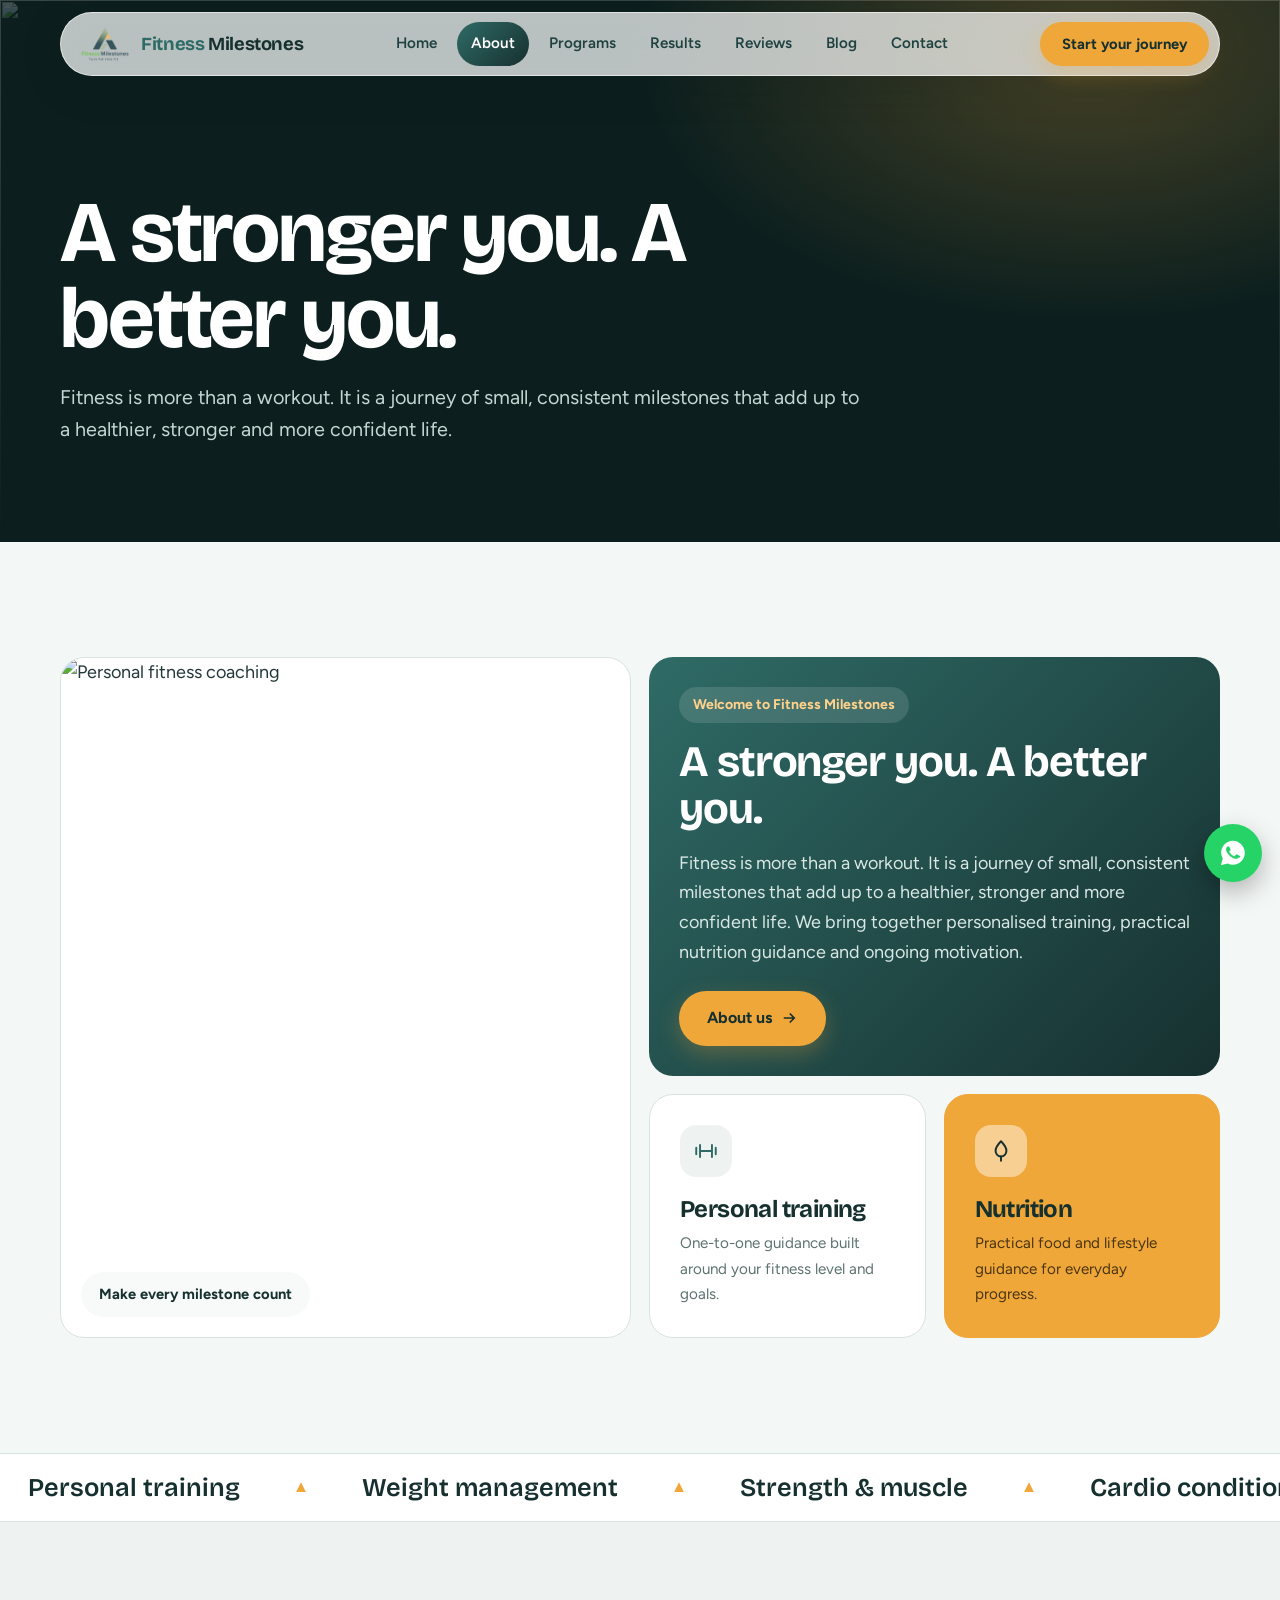
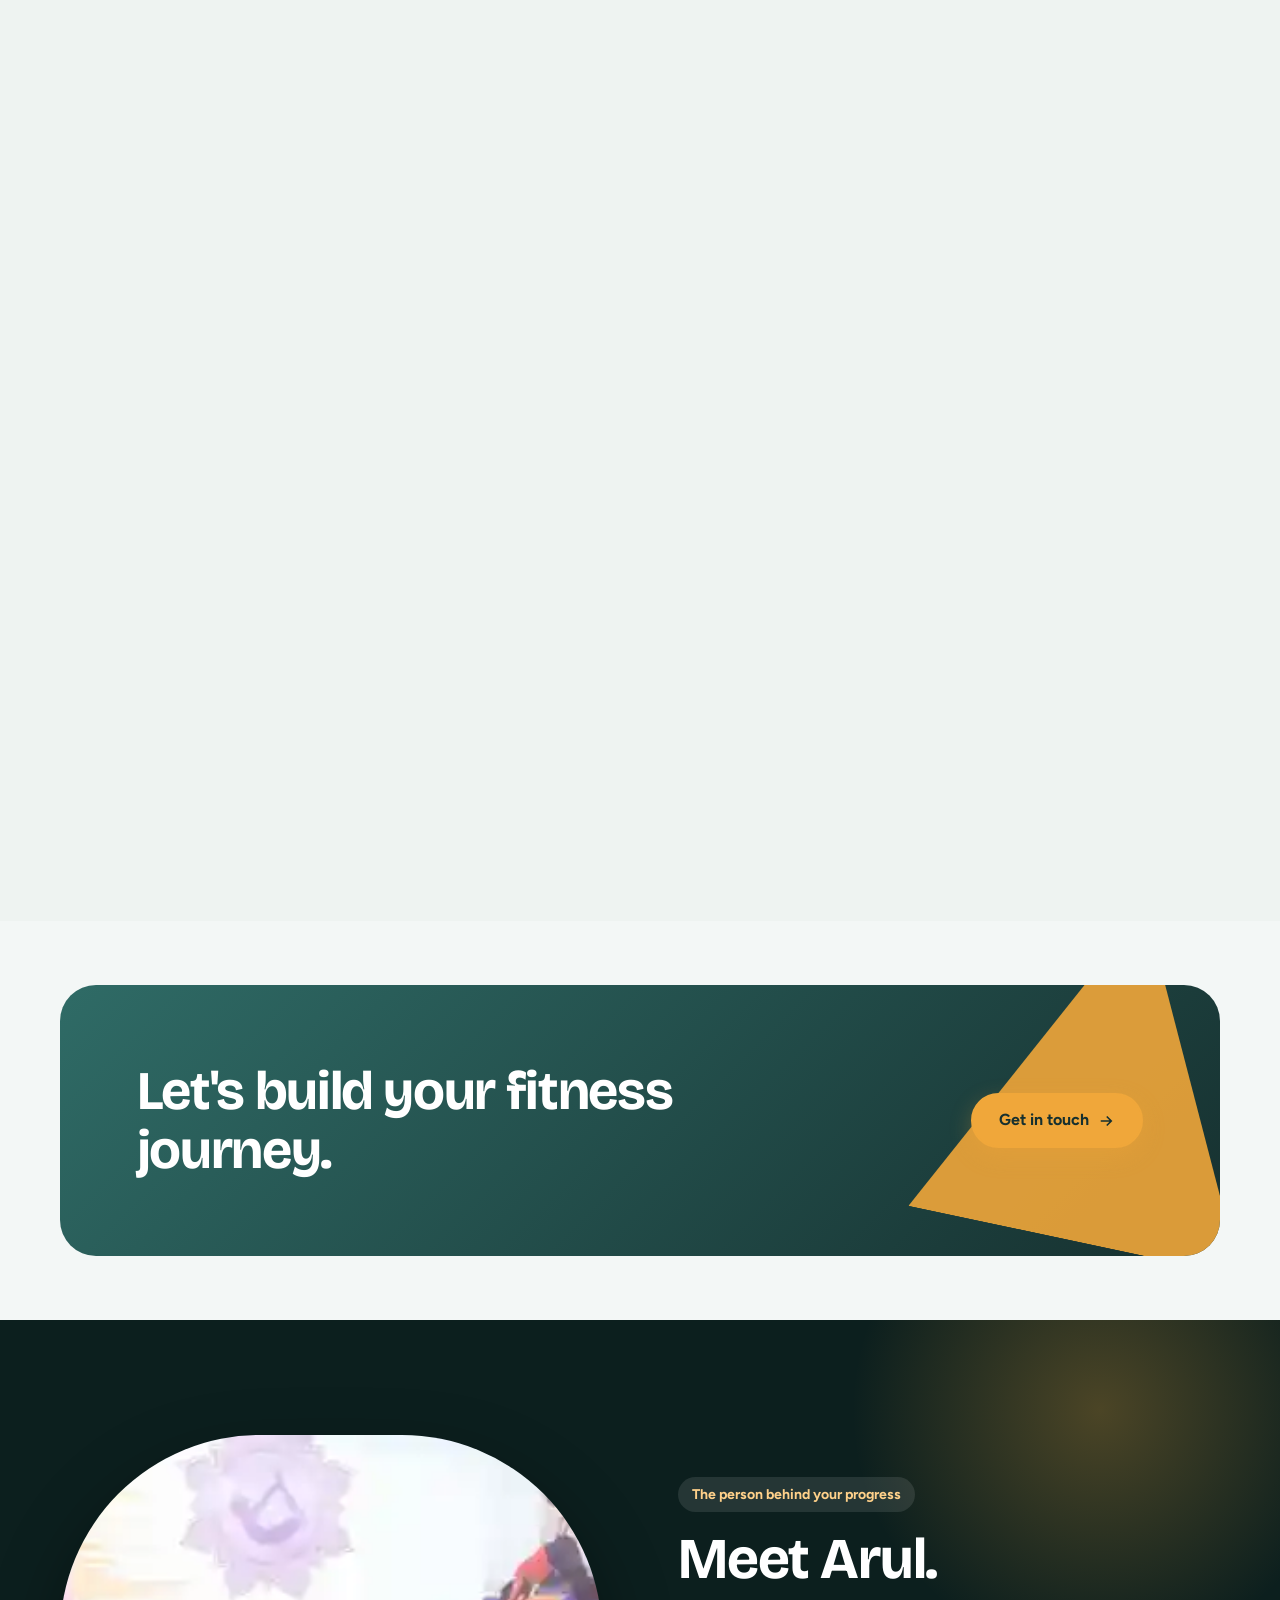
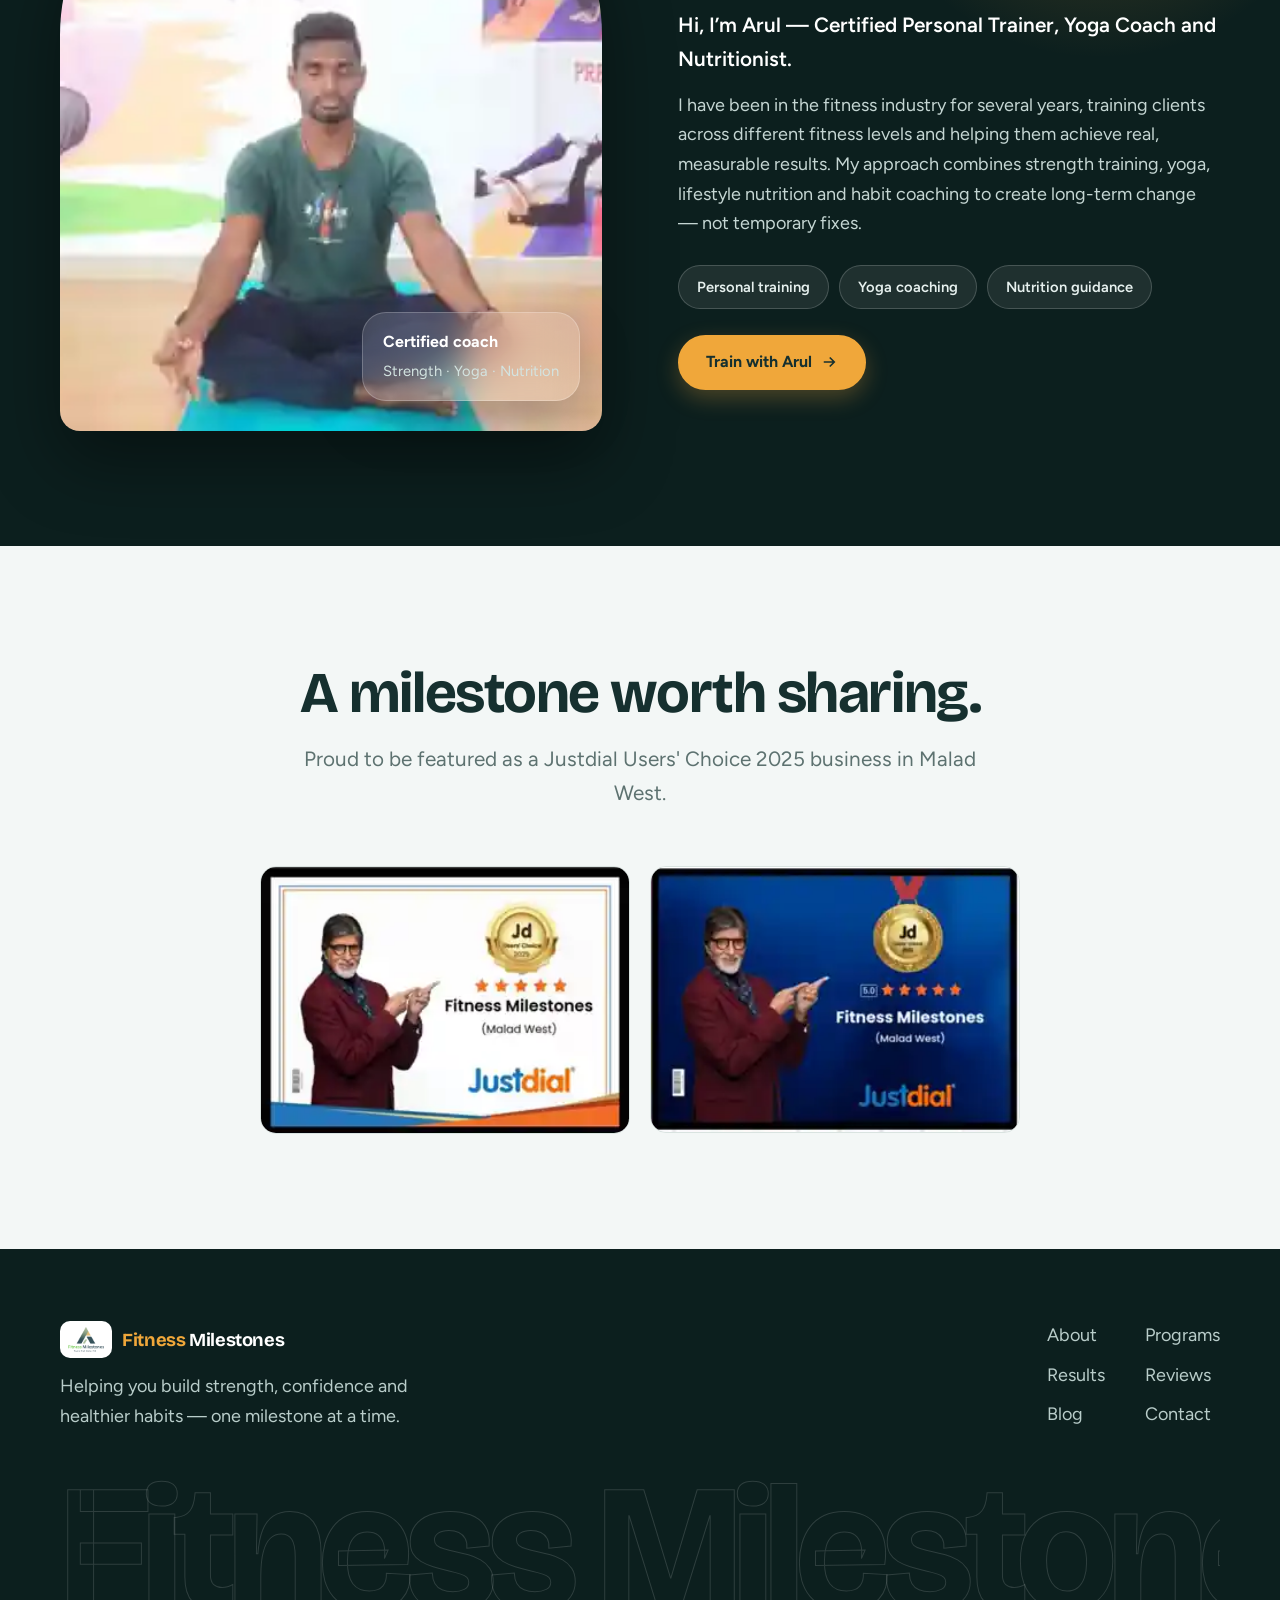
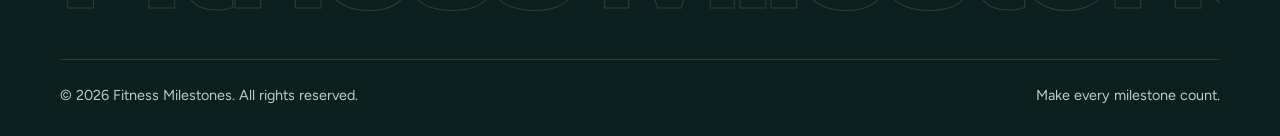
==== commit d786a483: "Modern redesign v2: floating glass nav, full-screen hero, bento grid, image-led program cards, proce" ====
--- a/about.html
+++ b/about.html
@@ -6,16 +6,19 @@
 <link rel="preconnect" href="https://fonts.googleapis.com"><link rel="preconnect" href="https://fonts.gstatic.com" crossorigin>
 <link href="https://fonts.googleapis.com/css2?family=Bricolage+Grotesque:opsz,wght@12..96,500;12..96,700&family=Figtree:wght@400;500;600;700&display=swap" rel="stylesheet">
 <link rel="stylesheet" href="assets/css/site.css"></head><body>
-<a class="skip" href="#main">Skip to content</a>
+<div class="progress" id="progress"></div><a class="skip" href="#main">Skip to content</a>
 <header class="site-header"><div class="wrap nav"><a class="brand" href="index.html" aria-label="Fitness Milestones home"><img src="assets/images/fitness-milestones-logo.png" alt="" width="52" height="38"><span><b>Fitness</b> Milestones</span></a>
 <nav class="links" id="links" aria-label="Main"><a href="index.html">Home</a><a href="about.html" aria-current="page">About</a><a href="programs.html">Programs</a><a href="results.html">Results</a><a href="reviews.html">Reviews</a><a href="blog.html">Blog</a><a href="contact.html">Contact</a><a class="m-cta" href="contact.html">Start your journey</a></nav>
 <a class="btn" href="contact.html">Start your journey</a>
 <button class="burger" id="burger" aria-expanded="false" aria-controls="links" aria-label="Open menu"><span></span></button></div></header>
-<main id="main"><section class="page-hero"><div class="wrap hero-in"><h1>A stronger you. A better you.</h1><p>Fitness is more than a workout. It is a journey of small, consistent milestones that add up to a healthier, stronger and more confident life.</p></div></section>
-<section class="section"><div class="wrap split"><div class="photo reveal"><img loading="lazy" src="https://images.unsplash.com/photo-1599058945522-28d584b6f0ff?auto=format&fit=crop&w=1000&q=80" alt="Athlete training with battle ropes"></div><div class="reveal"><h2>Welcome to Fitness Milestones</h2><p class="lead">Fitness is more than a workout. It is a journey of small, consistent milestones that add up to a healthier, stronger and more confident life. At Fitness Milestones, we bring together personalised training, practical nutrition guidance and ongoing motivation to help you move towards your goals.</p><div class="pillars"><div><b>Personal training</b><small>One-to-one guidance built around your fitness level and goals.</small></div><div><b>Nutrition</b><small>Practical food and lifestyle guidance for everyday progress.</small></div><div><b>Wellness</b><small>A balanced approach to strength, mobility and wellbeing.</small></div></div></div></div></section>
+<main id="main"><section class="page-hero"><div class="ph-bg" data-par><img src="https://images.unsplash.com/photo-1571019613454-1cb2f99b2d8b?auto=format&fit=crop&w=1000&q=80" alt="" fetchpriority="high"></div><div class="wrap hero-in"><h1>A stronger you. A better you.</h1><p>Fitness is more than a workout. It is a journey of small, consistent milestones that add up to a healthier, stronger and more confident life.</p></div></section>
+<section class="section"><div class="wrap"><div class="bento reveal"><div class="tile t-img"><img loading="lazy" src="https://images.unsplash.com/photo-1599058945522-28d584b6f0ff?auto=format&fit=crop&w=1000&q=80" alt="Personal fitness coaching"><span>Make every milestone count</span></div>
+<div class="tile t-text"><span class="kicker" style="align-self:flex-start;background:rgba(255,255,255,.12);color:#ffd18a">Welcome to Fitness Milestones</span><h2>A stronger you. A better you.</h2><p>Fitness is more than a workout. It is a journey of small, consistent milestones that add up to a healthier, stronger and more confident life. We bring together personalised training, practical nutrition guidance and ongoing motivation.</p><div><a class="btn" href="about.html">About us <svg viewBox="0 0 24 24"><path d="M5 12h14M13 6l6 6-6 6"/></svg></a></div></div>
+<div class="tile t-sm"><span class="ico"><svg viewBox="0 0 24 24"><path d="M6.5 6.5v11M17.5 6.5v11M3 9v6M21 9v6M6.5 12h11"/></svg></span><h3>Personal training</h3><p>One-to-one guidance built around your fitness level and goals.</p></div>
+<div class="tile t-sm amber"><span class="ico"><svg viewBox="0 0 24 24"><path d="M12 3c3 3 5 5.500 5 9a5 5 0 01-10 0c0-3.500 2-6 5-9z"/><path d="M12 21v-4"/></svg></span><h3>Nutrition</h3><p>Practical food and lifestyle guidance for everyday progress.</p></div></div></div></section><div class="marquee light" aria-hidden="true"><div class="mq"><span>Personal training</span><span>Weight management</span><span>Strength & muscle</span><span>Cardio conditioning</span><span>Yoga & mobility</span><span>Nutrition guidance</span><span>Group training</span><span>Online & offline</span><span>Personal training</span><span>Weight management</span><span>Strength & muscle</span><span>Cardio conditioning</span><span>Yoga & mobility</span><span>Nutrition guidance</span><span>Group training</span><span>Online & offline</span></div></div>
 <section class="section band"><div class="wrap split rev"><div class="reveal"><h2>Your goals. Our guidance.</h2><p class="lead">Whether you are just getting started or ready to take your training further, our approach focuses on consistency, correct technique and a plan that works for you.</p><ul class="checks"><li>Personal Training (Online & Offline)</li><li>Weight Management</li><li>Cardio & Fitness Conditioning</li><li>Strength & Muscle Building</li><li>Flexibility & Mobility</li><li>Nutrition & Diet Guidance</li><li>Group Training</li><li>Progress & Accountability</li></ul><a class="btn dark" href="programs.html">Find your program</a></div><div class="photo reveal"><img loading="lazy" src="https://images.unsplash.com/photo-1571019613454-1cb2f99b2d8b?auto=format&fit=crop&w=1000&q=80" alt="Personal fitness coaching"></div></div></section>
-<section class="cta"><div class="wrap"><h2>Let's build your fitness journey.</h2><a class="btn dark" href="contact.html">Get in touch</a></div></section><section class="section band"><div class="wrap split"><div class="photo arch reveal"><img loading="lazy" src="assets/images/arul.webp" alt="Arul demonstrating yoga and mindful movement" width="320" height="320"></div><div class="reveal"><h2>Meet Arul.</h2><p class="lead" style="color:var(--ink);font-weight:600">Hi, I’m Arul — Certified Personal Trainer, Yoga Coach and Nutritionist.</p><p style="margin-top:14px">I have been in the fitness industry for several years, training clients across different fitness levels and helping them achieve real, measurable results. My approach combines strength training, yoga, lifestyle nutrition and habit coaching to create long-term change — not temporary fixes.</p><div class="chips"><span>Personal training</span><span>Yoga coaching</span><span>Nutrition guidance</span></div><a class="btn dark" href="contact.html">Train with Arul</a></div></div></section><section class="section"><div class="wrap"><div class="head center reveal"><h2>A milestone worth sharing.</h2><p class="lead">Proud to be featured as a Justdial Users' Choice 2025 business in Malad West.</p></div><div class="awards reveal"><img loading="lazy" src="assets/images/justdial-white.webp" alt="Justdial Users' Choice 2025 recognition for Fitness Milestones, Malad West" width="320" height="231"><img loading="lazy" src="assets/images/justdial-blue.webp" alt="Justdial Users' Choice 2025 recognition for Fitness Milestones, Malad West" width="320" height="230"></div></div></section></main>
+<section class="cta"><div class="wrap"><h2>Let's build your fitness journey.</h2><a class="btn dark" href="contact.html">Get in touch <svg viewBox="0 0 24 24"><path d="M5 12h14M13 6l6 6-6 6"/></svg></a></div></section><section class="section dark"><div class="wrap split"><div class="arul-img reveal"><div class="photo arch"><img loading="lazy" src="assets/images/arul.webp" alt="Arul demonstrating yoga and mindful movement" width="320" height="320"></div><div class="glass"><b>Certified coach</b><br><span>Strength · Yoga · Nutrition</span></div></div><div class="reveal"><span class="kicker">The person behind your progress</span><h2>Meet Arul.</h2><p class="lead" style="color:#fff;font-weight:600">Hi, I’m Arul — Certified Personal Trainer, Yoga Coach and Nutritionist.</p><p style="margin-top:14px">I have been in the fitness industry for several years, training clients across different fitness levels and helping them achieve real, measurable results. My approach combines strength training, yoga, lifestyle nutrition and habit coaching to create long-term change — not temporary fixes.</p><div class="chips"><span>Personal training</span><span>Yoga coaching</span><span>Nutrition guidance</span></div><a class="btn" href="contact.html">Train with Arul <svg viewBox="0 0 24 24"><path d="M5 12h14M13 6l6 6-6 6"/></svg></a></div></div></section><section class="section"><div class="wrap"><div class="head center reveal"><h2>A milestone worth sharing.</h2><p class="lead">Proud to be featured as a Justdial Users' Choice 2025 business in Malad West.</p></div><div class="awards reveal"><img loading="lazy" src="assets/images/justdial-white.webp" alt="Justdial Users' Choice 2025 recognition for Fitness Milestones, Malad West" width="320" height="231"><img loading="lazy" src="assets/images/justdial-blue.webp" alt="Justdial Users' Choice 2025 recognition for Fitness Milestones, Malad West" width="320" height="230"></div></div></section></main>
 <footer><div class="wrap"><div class="f-top"><div><a class="brand" href="index.html"><img src="assets/images/fitness-milestones-logo.png" alt="" width="52" height="38"><span><b>Fitness</b> Milestones</span></a><p>Helping you build strength, confidence and healthier habits — one milestone at a time.</p></div><nav class="f-links" aria-label="Footer"><a href="about.html">About</a><a href="programs.html">Programs</a><a href="results.html">Results</a><a href="reviews.html">Reviews</a><a href="blog.html">Blog</a><a href="contact.html">Contact</a></nav></div>
-<div class="copy"><span>© <span id="year">2026</span> Fitness Milestones. All rights reserved.</span><span>Make every milestone count.</span></div></div></footer>
+<div class="big-word" aria-hidden="true">Fitness Milestones</div><div class="copy"><span>© <span id="year">2026</span> Fitness Milestones. All rights reserved.</span><span>Make every milestone count.</span></div></div></footer>
 <a class="wa" href="https://wa.me/919819451919?text=Hi%20Fitness%20Milestones%2C%20I%27d%20like%20to%20know%20more." target="_blank" rel="noopener" aria-label="Chat on WhatsApp"><svg viewBox="0 0 32 32"><path d="M16 3C9 3 3.4 8.6 3.4 15.5c0 2.3.6 4.4 1.7 6.3L3 29l7.4-1.9c1.8 1 3.800 1.500 5.600 1.500 7 0 12.600-5.600 12.600-12.500S23 3 16 3zm6.300 17.500c-.3.800-1.600 1.500-2.200 1.600-.6.100-1.300.100-2.100-.1-.5-.2-1.200-.4-2-.8-3.500-1.500-5.800-5.100-6-5.300-.2-.2-1.400-1.900-1.400-3.600s.9-2.500 1.200-2.900c.3-.3.700-.4.900-.4h.7c.2 0 .5-.1.800.6.300.7 1 2.500 1.100 2.700.1.200.1.400 0 .600-.1.200-.2.400-.4.600l-.6.700c-.2.200-.4.400-.2.800.2.400 1 1.600 2.100 2.600 1.400 1.200 2.600 1.600 3 1.800.4.200.6.200.8-.1.200-.3 1-1.200 1.300-1.600.3-.4.500-.3.900-.2.400.1 2.300 1.100 2.700 1.300.4.200.7.300.8.500.1.200.1.900-.2 1.700z"/></svg></a>
 <script src="assets/js/site.js" defer></script></body></html>
--- a/assets/css/site.css
+++ b/assets/css/site.css
@@ -133,3 +133,110 @@
 .brand img{width:44px}.brand{font-size:1.02rem}.f-top{flex-direction:column}.copy{flex-direction:column}
 .awards{grid-template-columns:1fr}}
 @media(prefers-reduced-motion:reduce){*,*::before,*::after{animation:none!important;transition-duration:.01ms!important}.reveal{opacity:1;transform:none}html{scroll-behavior:auto}}
+/* ===== v2 modern layer ===== */
+:root{--glass:rgba(255,255,255,.72);--grad:linear-gradient(135deg,#2f6b66,#16302f)}
+body{background:#f3f7f6}
+.progress{position:fixed;top:0;left:0;height:3px;width:100%;transform-origin:0 50%;transform:scaleX(0);background:linear-gradient(90deg,var(--teal),var(--amber));z-index:300}
+.site-header{position:fixed;left:0;right:0;top:12px;background:none;border:0;box-shadow:none;backdrop-filter:none;-webkit-backdrop-filter:none}
+.site-header .nav{height:64px;padding:0 10px 0 18px;background:var(--glass);backdrop-filter:blur(18px) saturate(1.4);-webkit-backdrop-filter:blur(18px) saturate(1.4);border:1px solid rgba(255,255,255,.6);border-radius:999px;box-shadow:0 10px 40px rgba(10,30,28,.18);width:min(100% - 24px,var(--max))}
+.site-header.scrolled .nav{box-shadow:0 14px 44px rgba(10,30,28,.22)}
+.links a[aria-current=page]{background:var(--grad)}
+@media(max-width:960px){.links{inset:84px 12px auto 12px;border-radius:26px;border:1px solid var(--line)}}
+.grad{background:linear-gradient(100deg,#ffd18a,var(--amber) 45%,#ff8a4c);-webkit-background-clip:text;background-clip:text;color:transparent}
+.btn{box-shadow:0 8px 22px rgba(240,167,58,.28)}
+.btn svg{width:18px;height:18px;stroke:currentColor;fill:none;stroke-width:2.2;transition:transform .3s var(--ease)}.btn:hover svg{transform:translateX(4px)}
+/* hero v2 */
+.hero{min-height:100svh;display:flex;flex-direction:column;background:#0c1f1e;isolation:isolate}
+.hero::before{display:none}
+.hero-bg{position:absolute;inset:-6% 0;z-index:-2}.hero-bg img{width:100%;height:100%;object-fit:cover;opacity:.55}
+.hero::after{content:"";position:absolute;inset:0;z-index:-1;background:radial-gradient(60% 50% at 80% 20%,rgba(240,167,58,.28),transparent 70%),radial-gradient(50% 60% at 10% 90%,rgba(47,107,102,.7),transparent 70%),linear-gradient(180deg,rgba(12,31,30,.55),#0c1f1e 96%)}
+.hero-grid{flex:1;grid-template-columns:1.25fr .75fr;padding:clamp(120px,16vw,180px) 0 clamp(40px,6vw,72px)}
+.hero h1{font-size:clamp(2.9rem,8.4vw,7rem);line-height:.98;letter-spacing:-.04em}
+.hero .lead{font-size:clamp(1.05rem,1.6vw,1.25rem);max-width:50ch}
+.pill{display:inline-flex;align-items:center;gap:10px;padding:8px 16px;border-radius:999px;background:rgba(255,255,255,.1);border:1px solid rgba(255,255,255,.2);backdrop-filter:blur(10px);font-weight:600;font-size:.9rem;color:#e6f0ee;margin-bottom:26px}
+.pill i{width:8px;height:8px;border-radius:50%;background:var(--amber);box-shadow:0 0 0 0 rgba(240,167,58,.7);animation:pulse 2s infinite}
+@keyframes pulse{70%{box-shadow:0 0 0 10px rgba(240,167,58,0)}100%{box-shadow:0 0 0 0 rgba(240,167,58,0)}}
+.floaters{display:grid;gap:16px;justify-items:end}
+.glass{background:rgba(255,255,255,.1);border:1px solid rgba(255,255,255,.22);backdrop-filter:blur(18px);-webkit-backdrop-filter:blur(18px);border-radius:24px;padding:20px 24px;color:#fff;box-shadow:0 20px 50px rgba(0,0,0,.25);width:min(100%,300px);animation:float 6s ease-in-out infinite}
+.glass:nth-child(2){animation-delay:-2s;margin-right:36px}.glass:nth-child(3){animation-delay:-4s}
+@keyframes float{50%{transform:translateY(-10px)}}
+.glass strong{display:block;font:700 2.4rem/1 'Bricolage Grotesque',sans-serif}.glass strong i{font-style:normal;color:var(--amber)}.glass span{font-size:.92rem;color:#d3e4e1}
+.hero-foot{position:relative}
+.marquee{overflow:hidden;border-block:1px solid rgba(255,255,255,.14);background:rgba(12,31,30,.5);backdrop-filter:blur(8px);padding:18px 0}
+.marquee.light{background:#fff;border-color:var(--line)}
+.mq{display:flex;width:max-content;gap:0;animation:mq 38s linear infinite}
+.mq span{font:600 clamp(1.1rem,2.4vw,1.6rem) 'Bricolage Grotesque',sans-serif;color:#e6f0ee;padding:0 28px;display:flex;align-items:center;gap:56px;white-space:nowrap}
+.mq span::after{content:"";width:10px;height:10px;background:var(--amber);clip-path:polygon(50% 0,100% 100%,0 100%)}
+.light .mq span{color:var(--ink)}
+@keyframes mq{to{transform:translateX(-50%)}}
+/* page hero v2 */
+.page-hero{background:#0c1f1e;isolation:isolate;padding:clamp(130px,16vw,190px) 0 clamp(56px,8vw,96px)}
+.page-hero::after{display:none}
+.ph-bg{position:absolute;inset:0;z-index:-2}.ph-bg img{width:100%;height:100%;object-fit:cover;opacity:.4}
+.page-hero::before{content:"";position:absolute;inset:0;z-index:-1;background:radial-gradient(50% 70% at 85% 10%,rgba(240,167,58,.25),transparent 70%),linear-gradient(180deg,rgba(12,31,30,.4),#0c1f1e)}
+.page-hero h1{font-size:clamp(2.6rem,7vw,5.4rem);max-width:14ch;line-height:1}
+/* headings */
+.kicker{display:inline-block;font-weight:700;color:var(--teal);background:rgba(47,107,102,.1);padding:6px 14px;border-radius:999px;font-size:.88rem;margin-bottom:16px}
+.dark .kicker,.on-dark .kicker{background:rgba(255,255,255,.1);color:#ffd18a}
+h2{font-size:clamp(2rem,4.6vw,3.6rem)}
+/* bento */
+.bento{display:grid;grid-template-columns:repeat(4,1fr);grid-auto-rows:minmax(200px,auto);gap:18px}
+.tile{border-radius:28px;padding:30px;position:relative;overflow:hidden;background:#fff;border:1px solid var(--line);transition:transform .4s var(--ease),box-shadow .4s}
+.tile:hover{transform:translateY(-4px);box-shadow:0 24px 50px rgba(22,48,47,.12)}
+.t-img{grid-column:span 2;grid-row:span 2;padding:0;min-height:420px}.t-img img{position:absolute;inset:0;width:100%;height:100%;object-fit:cover;transition:transform .8s var(--ease)}.t-img:hover img{transform:scale(1.05)}
+.t-img span{position:absolute;left:20px;bottom:20px;background:rgba(248,250,249,.92);padding:10px 18px;border-radius:999px;font-weight:700;color:var(--ink);font-size:.92rem}
+.t-text{grid-column:span 2;background:var(--grad);color:#d9e8e5;border:0;display:flex;flex-direction:column;justify-content:center}
+.t-text h2{color:#fff;font-size:clamp(1.8rem,3.4vw,2.8rem)}.t-text p{margin:16px 0 24px}
+.t-sm h3{margin:18px 0 8px}.t-sm p{font-size:.95rem;color:var(--muted)}
+.t-sm.amber{background:var(--amber);border-color:var(--amber)}.t-sm.amber p{color:#4a3510}
+.ico{width:52px;height:52px;border-radius:16px;background:var(--mist);display:grid;place-items:center}.ico svg{width:26px;height:26px;stroke:var(--teal);fill:none;stroke-width:1.8;stroke-linecap:round;stroke-linejoin:round}
+.amber .ico{background:rgba(255,255,255,.45)}.amber .ico svg{stroke:var(--ink)}
+/* program cards v2 */
+.pcards{display:grid;grid-template-columns:repeat(3,1fr);gap:20px}
+.pcard{position:relative;border-radius:30px;overflow:hidden;aspect-ratio:3/4.1;color:#fff;display:flex;align-items:flex-end;isolation:isolate;background:var(--ink)}
+.pcard img{position:absolute;inset:0;width:100%;height:100%;object-fit:cover;z-index:-2;transition:transform .9s var(--ease)}
+.pcard::before{content:"";position:absolute;inset:0;z-index:-1;background:linear-gradient(180deg,transparent 35%,rgba(10,28,27,.92))}
+.pcard:hover img{transform:scale(1.07)}
+.pcard div{padding:28px}.pcard small{display:inline-block;background:rgba(255,255,255,.16);backdrop-filter:blur(8px);padding:5px 13px;border-radius:999px;font-weight:600;font-size:.82rem;margin-bottom:14px}
+.pcard h3{color:#fff;font-size:clamp(1.4rem,2.4vw,1.9rem)}.pcard p{margin-top:10px;color:#cfe0dd;font-size:.96rem}
+.pcard:nth-child(2){margin-top:44px}
+/* process */
+.steps{display:grid;grid-template-columns:repeat(4,1fr);gap:20px;counter-reset:s;position:relative}
+.step{padding:28px;border-radius:26px;background:#fff;border:1px solid var(--line);position:relative;counter-increment:s}
+.step::before{content:counter(s);display:grid;place-items:center;width:44px;height:44px;border-radius:50%;background:var(--grad);color:#fff;font:700 1.1rem 'Bricolage Grotesque',sans-serif;margin-bottom:18px}
+.step p{margin-top:8px;color:var(--muted);font-size:.96rem}
+/* dark sections */
+.dark{background:#0c1f1e;color:#c5d6d3;position:relative;overflow:hidden;isolation:isolate}
+.dark h2,.dark h3{color:#fff}.dark .lead{color:#b9cdca}
+.dark::before{content:"";position:absolute;width:60vmin;height:60vmin;right:-10vmin;top:-20vmin;background:radial-gradient(circle,rgba(240,167,58,.28),transparent 65%);z-index:-1}
+.arul-img{position:relative}.arul-img .photo{box-shadow:0 30px 70px rgba(0,0,0,.4)}
+.arul-img .glass{position:absolute;right:-14px;bottom:30px;width:auto;padding:14px 20px;animation-duration:7s}.arul-img .glass b{font-size:1rem}
+.chips span{background:rgba(255,255,255,.08);border-color:rgba(255,255,255,.18);color:#e6f0ee}
+.stats{background:#0c1f1e;padding:clamp(56px,8vw,96px) 0;position:relative}
+.stat-grid{gap:18px}.stat{padding:clamp(22px,4vw,40px) 16px;border-radius:28px;background:rgba(255,255,255,.05);border:1px solid rgba(255,255,255,.12)}
+.stat strong{font-size:clamp(2.6rem,7vw,5.2rem);letter-spacing:-.04em}
+/* cta panel */
+.cta{background:none;padding:clamp(24px,5vw,64px) 0}
+.cta .wrap{background:var(--grad);border-radius:36px;padding:clamp(36px,6vw,80px);position:relative;overflow:hidden;color:#fff}
+.cta .wrap::before{content:"";position:absolute;right:-60px;top:-80px;width:340px;height:340px;background:var(--amber);opacity:.9;clip-path:polygon(50% 0,100% 100%,0 100%);transform:rotate(12deg)}
+.cta .wrap>*{position:relative}.cta h2{color:#fff;max-width:16ch;font-size:clamp(2rem,4.4vw,3.4rem)}
+.cta .btn.dark{background:var(--amber);border-color:var(--amber);color:var(--ink)}
+.card,.post{border-radius:28px}
+.rev{border-radius:30px;box-shadow:0 24px 60px rgba(22,48,47,.08)}
+.ways .way,.step,.tile{border-radius:24px}
+/* footer v2 */
+footer{position:relative;overflow:hidden;background:#0c1f1e}
+.big-word{font:700 clamp(3.2rem,14vw,12rem)/.9 'Bricolage Grotesque',sans-serif;letter-spacing:-.05em;color:transparent;-webkit-text-stroke:1px rgba(255,255,255,.14);margin:36px 0 0;white-space:nowrap;overflow:hidden;user-select:none}
+.copy{border-top:1px solid rgba(255,255,255,.12);margin-top:30px}
+.f-top{border:0;padding-bottom:0}
+@media(max-width:960px){
+.hero-grid{grid-template-columns:1fr}.floaters{display:flex;flex-wrap:wrap;justify-content:flex-start;gap:12px}.glass{width:auto;flex:1 1 150px;padding:16px 18px;animation:none}.glass:nth-child(2){margin:0}.glass strong{font-size:1.8rem}
+.bento{grid-template-columns:1fr 1fr}.t-img{grid-column:span 2;grid-row:auto;min-height:300px}.t-text{grid-column:span 2}
+.pcards{grid-template-columns:1fr 1fr}.pcard:nth-child(2){margin-top:0}.pcard:last-child{grid-column:span 2;aspect-ratio:16/10}
+.steps{grid-template-columns:1fr 1fr}.arul-img .glass{right:8px}}
+@media(max-width:640px){
+.hero h1{font-size:clamp(2.7rem,13vw,3.6rem)}.bento{grid-template-columns:1fr}.t-img,.t-text{grid-column:auto}.t-img{grid-row:auto;min-height:280px}
+.pcards{grid-template-columns:1fr}.pcard{aspect-ratio:4/4.6}.pcard:last-child{grid-column:auto;aspect-ratio:4/4.6}
+.steps{grid-template-columns:1fr}.cta .wrap{border-radius:28px}.cta .wrap::before{width:200px;height:200px;right:-50px;top:-60px}
+.glass{flex:1 1 100%}.floaters .glass:nth-child(n+2){display:none}}
+@media(prefers-reduced-motion:reduce){.mq,.glass{animation:none!important}}
